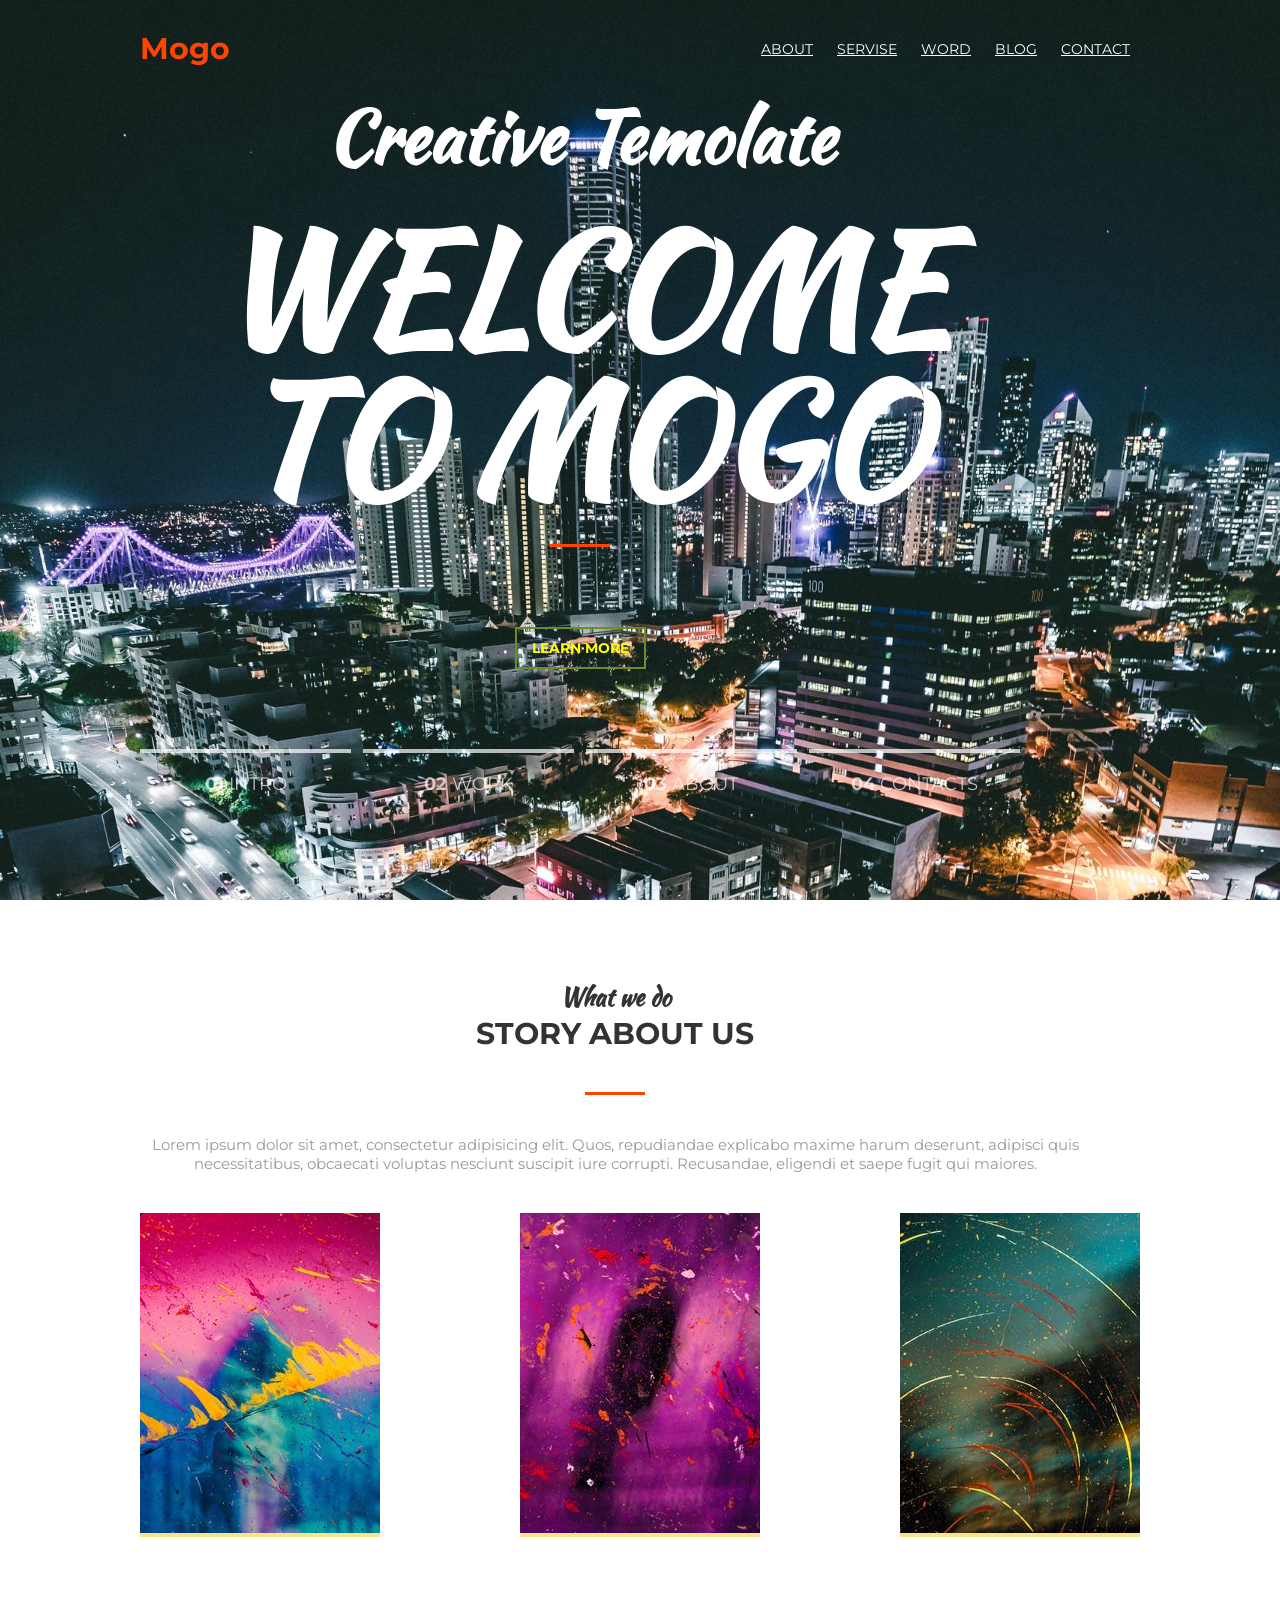
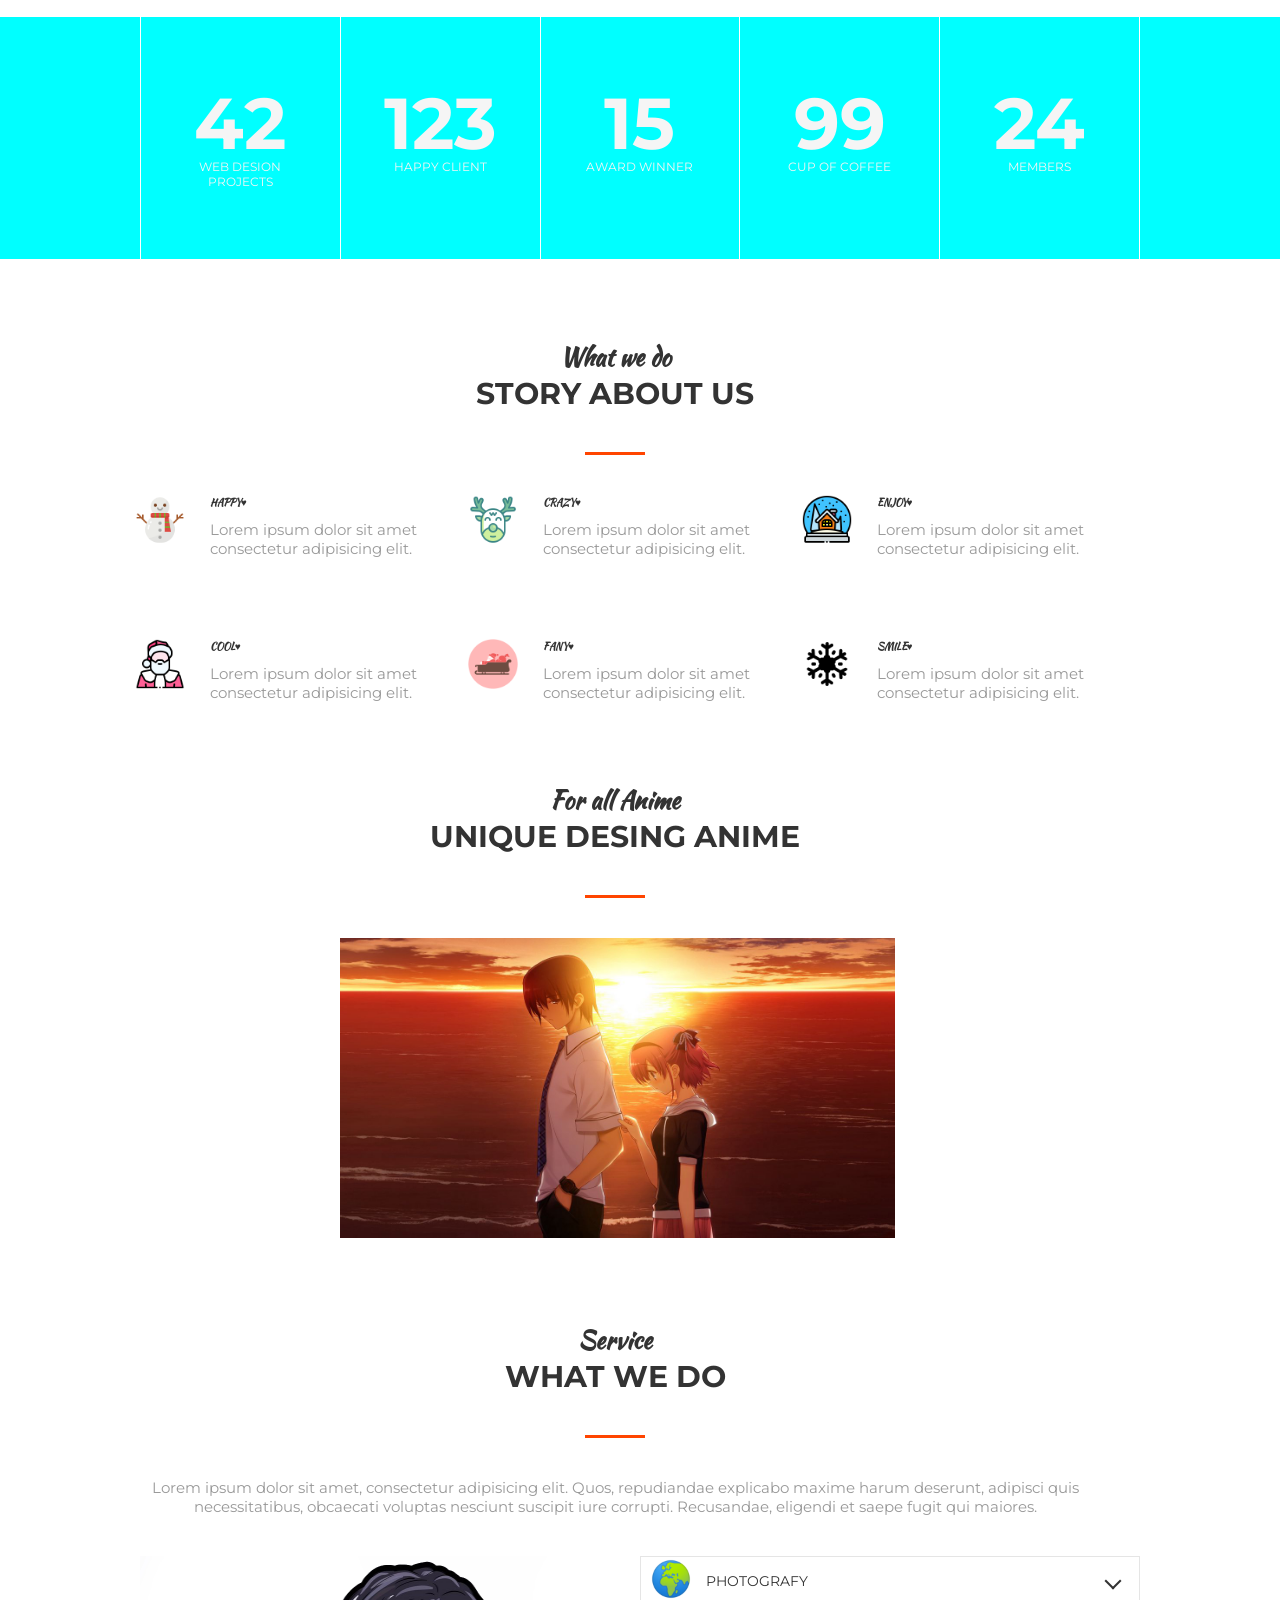
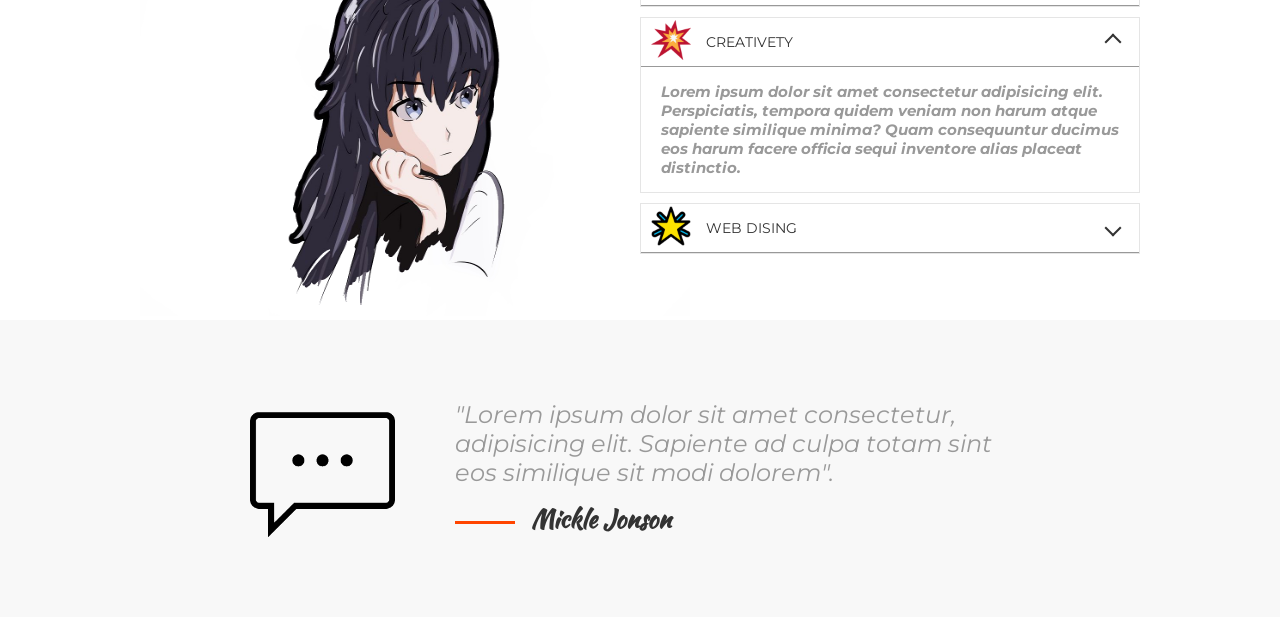
==== new/index.html @ 4e7615ef "Add files via upload" ====
<!DOCTYPE html>
<html lang="en">

<head>
    <meta charset="UTF-8">
    <link rel="stylesheet" href="css/style.css">
    <link rel="preconnect" href="https://fonts.gstatic.com">
    <link rel="preconnect" href="https://fonts.gstatic.com">
    <link href="https://fonts.googleapis.com/css2?family=Kaushan+Script&display=swap" rel="stylesheet">
    <link href="https://fonts.googleapis.com/css2?family=Montserrat&display=swap" rel="stylesheet">
    <link rel="preconnect" href="https://fonts.gstatic.com">
    <link href="https://fonts.googleapis.com/css2?family=Montserrat:wght@700&display=swap" rel="stylesheet">
    <meta name="viewport" content="width=device-width, initial-scale=1.0">
    <title>Mogo</title>
</head>

<header class="header">
    <div class="container">
        <div class="header_inner">
            <div class="header_logo">Mogo</div>

            <nav class="nav">
                <a class="nav_linck" href="#">About</a>
                <a class="nav_linck" href="#">Servise</a>
                <a class="nav_linck" href="#">Word</a>
                <a class="nav_linck" href="#">Blog</a>
                <a class="nav_linck" href="#">Contact</a>
            </nav>
        </div>
    </div>
</header>

<body>
    <div class="intro">
        <div class="container">
            <div class="intro_inner">
                <h2 class="intro_suptitle">Creative Temolate</h2>
                <h1 class="intro_title">Welcome to MoGo</h1>
                <a class="btn" href="#">learn More</a>
                <div class="slider">
                    <div class="slider_item active">
                        <span class="slider_nom"> <b>01</b> </span> Intro
                    </div>
                    <div class="slider_item">
                        <span class="slider_nom"> <b>02</b> </span> Work
                    </div>
                    <div class="slider_item">
                        <span class="slider_nom"> <b>03</b> </span> About
                    </div>
                    <div class="slider_item">
                        <span class="slider_nom"> <b>04</b> </span> Contacts
                    </div>

                </div>
            </div>
        </div>
    </div>

    <section class="section">
        <div class="container">
            <div class="section_header">
                <h3 class="section_suptitle">What we do</h3>
                <h2 class="section_title">Story about us</h2>
                <div class="section_text">
                    <p>Lorem ipsum dolor sit amet, consectetur adipisicing elit. Quos, repudiandae explicabo maxime harum deserunt, adipisci quis necessitatibus, obcaecati voluptas nesciunt suscipit iure corrupti. Recusandae, eligendi et saepe fugit qui
                        maiores.
                    </p>
                </div>
            </div>

            <div class="about">

                <div class="about_item">
                    <div class="about_img">
                        <img src="images/about/1.jpg" alt="">
                    </div>
                </div>

                <div class="about_item">
                    <div class="about_img">
                        <img src="images/about/2.jpg" alt="">
                    </div>
                </div>

                <div class="about_item">
                    <div class="about_img">
                        <img src="images/about/3.jpg" alt="">
                    </div>

                </div>


            </div>
        </div>
    </section>
    <div class="statistics">
        <div class="container">
            <div class="stat">
                <div class="stat_item">
                    <div class="stat_cound">42</div>
                    <div class="stat_text">WEB DESION PROJECTS</div>
                </div>
                <div class="stat_item">
                    <div class="stat_cound">123</div>
                    <div class="stat_text">HAPPY CLIENT</div>
                </div>
                <div class="stat_item">
                    <div class="stat_cound">15</div>
                    <div class="stat_text">AWARD WINNER</div>
                </div>
                <div class="stat_item">
                    <div class="stat_cound">99</div>
                    <div class="stat_text">CUP OF COFFEE</div>
                </div>
                <div class="stat_item">
                    <div class="stat_cound">24</div>
                    <div class="stat_text">MEMBERS</div>
                </div>
            </div>
        </div>
    </div>

    <hr>

    <section class="sectione">
        <div class="container">
            <div class="section_header">
                <h3 class="section_suptitle">What we do</h3>
                <h2 class="section_title">Story about us</h2>
            </div>
            <div class="services">
                <div class="services_item">
                    <img class="services_icon" src="images/icon/1.png" width="50" height="50" alt="">
                    <div class="services_title"> <b>Happy♥</b> </div>
                    <div class="services_text">Lorem ipsum dolor sit amet consectetur adipisicing elit.</div>
                </div>
                <div class="services_item">
                    <img class="services_icon" src="images/icon/2.png" width="50" height="50" alt="">
                    <div class="services_title"> <b>Crazy♥</b> </div>
                    <div class="services_text">Lorem ipsum dolor sit amet consectetur adipisicing elit.</div>
                </div>
                <div class="services_item">
                    <img class="services_icon" src="images/icon/3.png" width="50" height="50" alt="">
                    <div class="services_title"> <b>Enjoy♥</b> </div>
                    <div class="services_text">Lorem ipsum dolor sit amet consectetur adipisicing elit.</div>
                </div>
            </div>

            <hr>

            <div class="services">
                <div class="services_item">
                    <img class="services_icon" src="images/icon/4.png" width="50" height="50" alt="">
                    <div class="services_title"> <b>Cool♥</b> </div>
                    <div class="services_text">Lorem ipsum dolor sit amet consectetur adipisicing elit.</div>
                </div>
                <div class="services_item">
                    <img class="services_icon" src="images/icon/5.png" width="50" height="50" alt="">
                    <div class="services_title"> <b>Fany♥</b> </div>
                    <div class="services_text">Lorem ipsum dolor sit amet consectetur adipisicing elit.</div>
                </div>
                <div class="services_item">
                    <img class="services_icon" src="images/icon/6.png" width="50" height="50" alt="">
                    <div class="services_title"> <b>Smile♥</b> </div>
                    <div class="services_text">Lorem ipsum dolor sit amet consectetur adipisicing elit.</div>
                </div>
            </div>
        </div>
    </section>


    <hr>



    <section class="sectione">
        <div class="container">
            <div class="section_header">
                <h3 class="section_suptitle">For all Anime</h3>
                <h2 class="section_title">UNIQUE Desing Anime</h2>
            </div>
            <div class="devices">
                <img src="images/devices/1.jpg" width="555" height="300" alt="Anime😍🥰">
            </div>
        </div>
    </section>
    <hr>
    <section class="sectione">
        <div class="container">
            <div class="section_header">
                <h3 class="section_suptitle">Service</h3>
                <h2 class="section_title">What we do</h2>
                <div class="section_text">
                    <p>Lorem ipsum dolor sit amet, consectetur adipisicing elit. Quos, repudiandae explicabo maxime harum deserunt, adipisci quis necessitatibus, obcaecati voluptas nesciunt suscipit iure corrupti. Recusandae, eligendi et saepe fugit qui
                        maiores.
                    </p>
                </div>
            </div>
            <div class="wedo">
                <div class="wedo_item">
                    <img src="images/wedo/1.jpg" width="550" height="360" alt="">
                </div>
                <div class="accordion">
                    <div class="accordion_item">

                        <div class="accordion_header">
                            <img class="accordion_icon" src="images/icon/7.png" width="40px" height="40px" alt="">
                            <div class="accordion_title">Photografy</div>
                        </div>
                        <div class="accordion_content"> <b> Lorem ipsum dolor sit amet consectetur adipisicing elit. Perspiciatis, tempora quidem veniam non harum atque sapiente similique minima? Quam consequuntur ducimus eos harum facere officia sequi inventore alias placeat distinctio. </b>
                        </div>
                    </div>
                    <div class="accordion_item active">

                        <div class="accordion_header">
                            <img class="accordion_icon" src="images/icon/8.png" width="40px" height="40px" alt="">
                            <div class="accordion_title">Creativety</div>
                        </div>
                        <div class="accordion_content"> <b> Lorem ipsum dolor sit amet consectetur adipisicing elit. Perspiciatis, tempora quidem veniam non harum atque sapiente similique minima? Quam consequuntur ducimus eos harum facere officia sequi inventore alias placeat distinctio. </b>
                        </div>
                    </div>

                    <div class="accordion_item">

                        <div class="accordion_header">
                            <img class="accordion_icon" src="images/icon/9.png" width="40px" height="40px" alt="">
                            <div class="accordion_title">WEB Dising</div>
                        </div>
                        <div class="accordion_content"> <b> Lorem ipsum dolor sit amet consectetur adipisicing elit. Perspiciatis, tempora quidem veniam non harum atque sapiente similique minima? Quam consequuntur ducimus eos harum facere officia sequi inventore alias placeat distinctio. </b>
                        </div>
                    </div>

                </div>
                <!--accordion-->

            </div>
            <!--wedo-->
        </div>
        <!--container-->
    </section>

    <div class="section section--gray">
        <div class="container">
            <div class="reviews">
                <div class="reviews_item">
                    <img class="reviews_photo" src="images/icon/10.png  " width="145" height="145" alt="">
                    <div class="reviews_text">"Lorem ipsum dolor sit amet consectetur, adipisicing elit. Sapiente ad culpa totam sint eos similique sit modi dolorem". </div>
                    <div class="reviews_autor"> <b> Mickle Jonson </b> </div>
                </div>
            </div>





        </div>
    </div>

</body>

</html>
---- new/css/style.css ----
body {
    margin: 0;
    font-family: 'Montserrat', sans-serif;
    font-size: 15px;
    line-height: 1, 6;
    color: #333;
}

*,
*:before,
*:after {
    box-sizing: bonder-box;
}

h1,
h2,
h3,
h4,
h5,
h6 {
    margin: 0;
}

hr {
    display: block;
    width: 100%;
    height: 1px;
    margin: 40px 0;
    border: 0;
    color: khaki;
}


/*ЧАСТЬ 1*/


/* container */

.container {
    width: 100%;
    max-width: 1000px;
    margin: 0 auto;
}


/* intro */

.intro {
    display: flex;
    flex-direction: column;
    justify-content: center;
    width: 100%;
    height: 100vh;
    background: url(../images/intro.jpg) center no-repeat;
    -webkit-beckgraund-size: cover;
    background-size: cover;
}

.intro_inner {
    width: 100%;
    max-width: 880px;
    margin: 0 top;
    text-align: center;
}

.intro_title {
    font-family: 'Kaushan Script', cursive;
    color: #fff;
    font-size: 150px;
    font-weight: 700;
    text-transform: uppercase;
    line-height: 1;
}

.intro_title:after {
    content: "";
    display: block;
    width: 60px;
    height: 3px;
    margin: 30px auto;
    background-color: orangered;
}

.intro_suptitle {
    margin-bottom: 25px;
    font-size: 72px;
    color: #fff;
    font-family: 'Kaushan Script', cursive;
}


/* header */

.header {
    padding-top: 30px;
    width: 100%;
    position: absolute;
    top: 0;
    left: 0;
    right: 0;
    z-index: 1000;
}

.header_inner {
    display: flex;
    justify-content: space-between;
    align-items: center;
}

.header_logo {
    font-size: 30px;
    font-weight: 700;
    color: orangered;
}


/* nav */

.nav {
    font-size: 14px;
    text-transform: uppercase;
}

.nav_linck {
    display: inline-block;
    vertical-align: top;
    margin: 0 10px;
    position: relative;
    color: white;
    text-decoration: nome;
    transition: color 0.1s linear;
}

.nav_linck:after {
    content: "";
    display: block;
    width: 100%;
    height: 3px;
    background-color: orange;
    opacity: 0;
    position: absolute;
    top: 100%;
    left: 0%;
    z-index: 1;
    transition: opacity 0.1s linear;
}

.nav_linck:hover {
    color: orange;
}

.nav_linck:hover::after {
    opacity: 1;
}


/* Botton */

.btn {
    margin: 50px;
    display: inline-block;
    vertical-align: top;
    padding: 10px 15px;
    border: 2px solid olivedrab;
    font-size: 14px;
    font-weight: 700;
    color: yellow;
    text-transform: uppercase;
    text-decoration: none;
}

.btn:hover {
    background-color: olivedrab;
    color: yellow;
}


/* Slider */

.slider {
    display: flex;
    justify-content: space-between;
    margin-top: 30px;
}

.slider_item {
    width: 24%;
    padding: 20px 0;
    position: relative;
    border-top: 4px solid white;
    opacity: 0.7;
    font-size: 18px;
    color: white;
    text-transform: uppercase;
}

.slider_num {
    font-size: 30px;
    font-weight: 700;
}


/*ЧАСТЬ 2*/


/* section */

.section {
    padding: 80px 0;
}

.section--gray {
    background-color: #f8f8f8;
}

.section_header {
    margin-bottom: 40px;
    width: 100%;
    max-width: 950px;
    margin-bottom: 0 auto 40px;
    text-align: center;
}

.section_suptitle {
    font-size: 24px;
    color: #333;
    font-family: 'Kaushan Script', cursive;
}

.section_title {
    font-size: 30px;
    font-weight: 700;
    color: #333;
    text-transform: uppercase;
}

.section_title:after {
    content: "";
    display: block;
    width: 60px;
    height: 3px;
    margin: 40px auto;
    background-color: orangered;
}

.section_text {
    font-size: 15px;
    color: #999;
}


/* About */

.about {
    display: flex;
    justify-content: space-between;
}

.about_item {
    width: 240px;
    background-color: cyan;
}

.about_item:hover .about_img {
    transform: translate3d(-10px, -10px, 0);
}

.about_item:hover .about_img img {
    opacity: .1;
}

.about_img {
    background: linear-gradient(to bottom, #f38181, #fce38a);
    transition: transform .2s linear;
}

.about_img img {
    transition: opacity .1s linear;
}


/* Statistics */

.statistics {
    background-color: cyan;
}

.stat {
    display: flex;
}

.stat_item {
    flex: 1 1 0;
    padding: 70px 25px;
    border-left: 1px solid white;
    text-align: center;
    color: whitesmoke;
}

.stat_item:last-child {
    border-right: 1px solid white;
}

.stat_cound {
    font-size: 72px;
    font-weight: 700;
    line-height: 1;
}

.stat_text {
    font-size: 12px;
    text-transform: uppercase;
}


/* Servise */

.services {
    display: flex;
}

.services_item {
    flex: 1 1 0;
    padding-left: 70px;
    padding-right: 20px;
    position: relative;
}

.services_icon {
    position: absolute;
    top: 0;
    left: -5px;
    z-index: 1;
}

.services_title {
    margin-bottom: 10px;
    font-family: 'Kaushan Script', cursive;
    font-size: 10px;
    text-transform: uppercase;
    color: #333;
}

.services_text {
    font-size: 8 px;
    color: #999;
}


/* Devices */

.devices {
    width: 100%;
    max-width: 600px;
    margin: 0 auto;
}


/* We Do */

.wedo {
    display: flex;
}

.wedo_item {
    width: 50%;
}


/* Accordion */

.accordion_item {
    border: 1px solid #e5e5e5;
    margin-bottom: 10px;
}

.accordion_item.active .accordion_content {
    display: block;
}

.accordion_item.active .accordion_header:after {
    transform: translateY(-50%) rotate(-45deg);
}

.accordion_header {
    border-bottom: 1px solid #999;
    position: relative;
    padding: 15px 20px 15px 65px;
    cursor: pointer;
}

.accordion_header:after {
    content: "";
    display: block;
    width: 10px;
    height: 10px;
    border-top: 2px solid #333;
    border-right: 2px solid #333;
    position: absolute;
    top: 50%;
    right: 20px;
    z-index: 1;
    transform: translateY(-50%) rotate(135deg);
}

.accordion_icon {
    position: absolute;
    top: 20%;
    left: 10px;
    z-index: 1;
    transform: translateY(-20%);
}

.accordion_content {
    display: none;
    padding: 15px 20px;
    font-size: 15px;
    color: #999;
    font-style: italic;
}

.accordion_title {
    font-size: 14px;
    color: #333;
    text-transform: uppercase;
}


/* Reviews */

.reviews {
    padding: 0 110px;
}

.reviews_item {
    padding-left: 205px;
    position: relative;
}

.reviews_photo {
    position: absolute;
    top: 0;
    left: 0;
    z-index: 1;
}

.reviews_text {
    font-size: 24px;
    color: #999;
    width: 300;
    font-style: italic;
    margin-bottom: 15px;
}

.reviews_autor {
    font-size: 24px;
    font-family: 'Kaushan Script', cursive;
    color: #333;
}

.reviews_autor:before {
    content: "";
    display: inline-block;
    vertical-align: middle;
    width: 60px;
    height: 3px;
    margin-right: 10px;
    background-color: orangered;
}
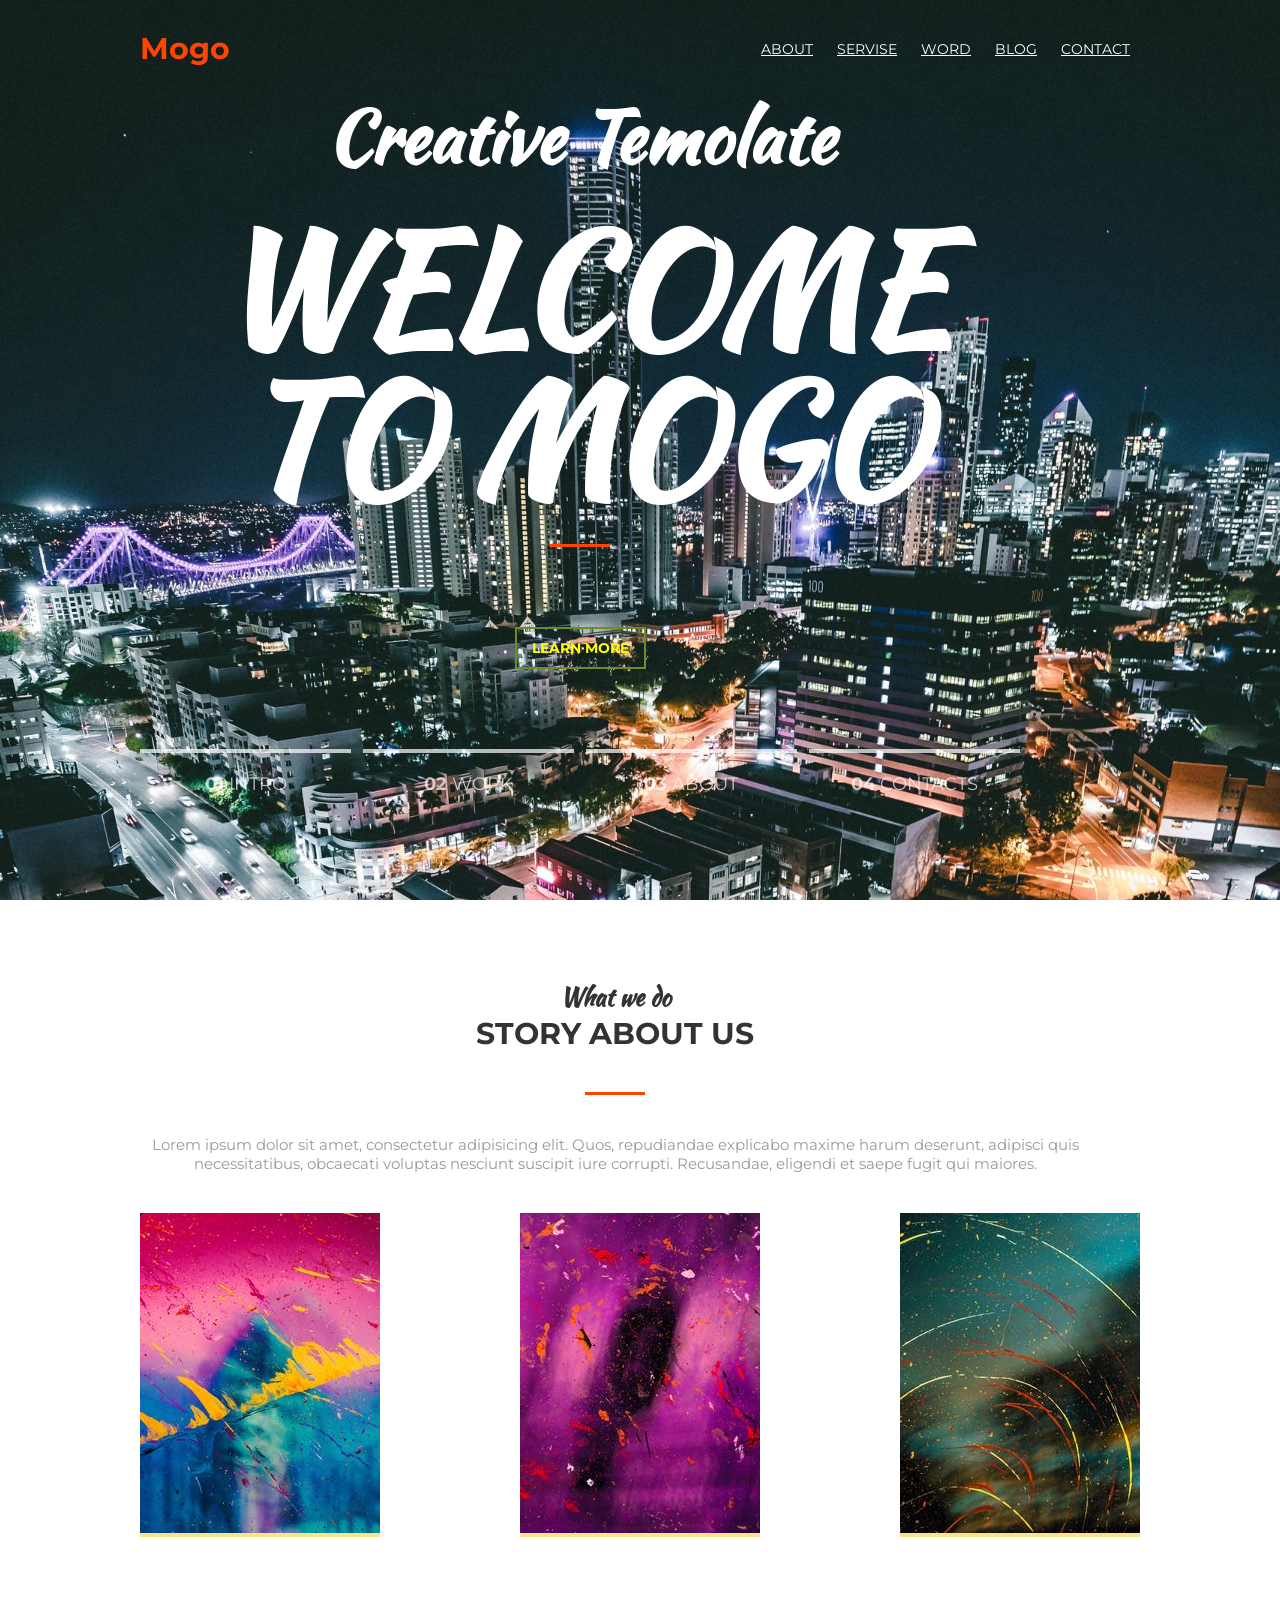
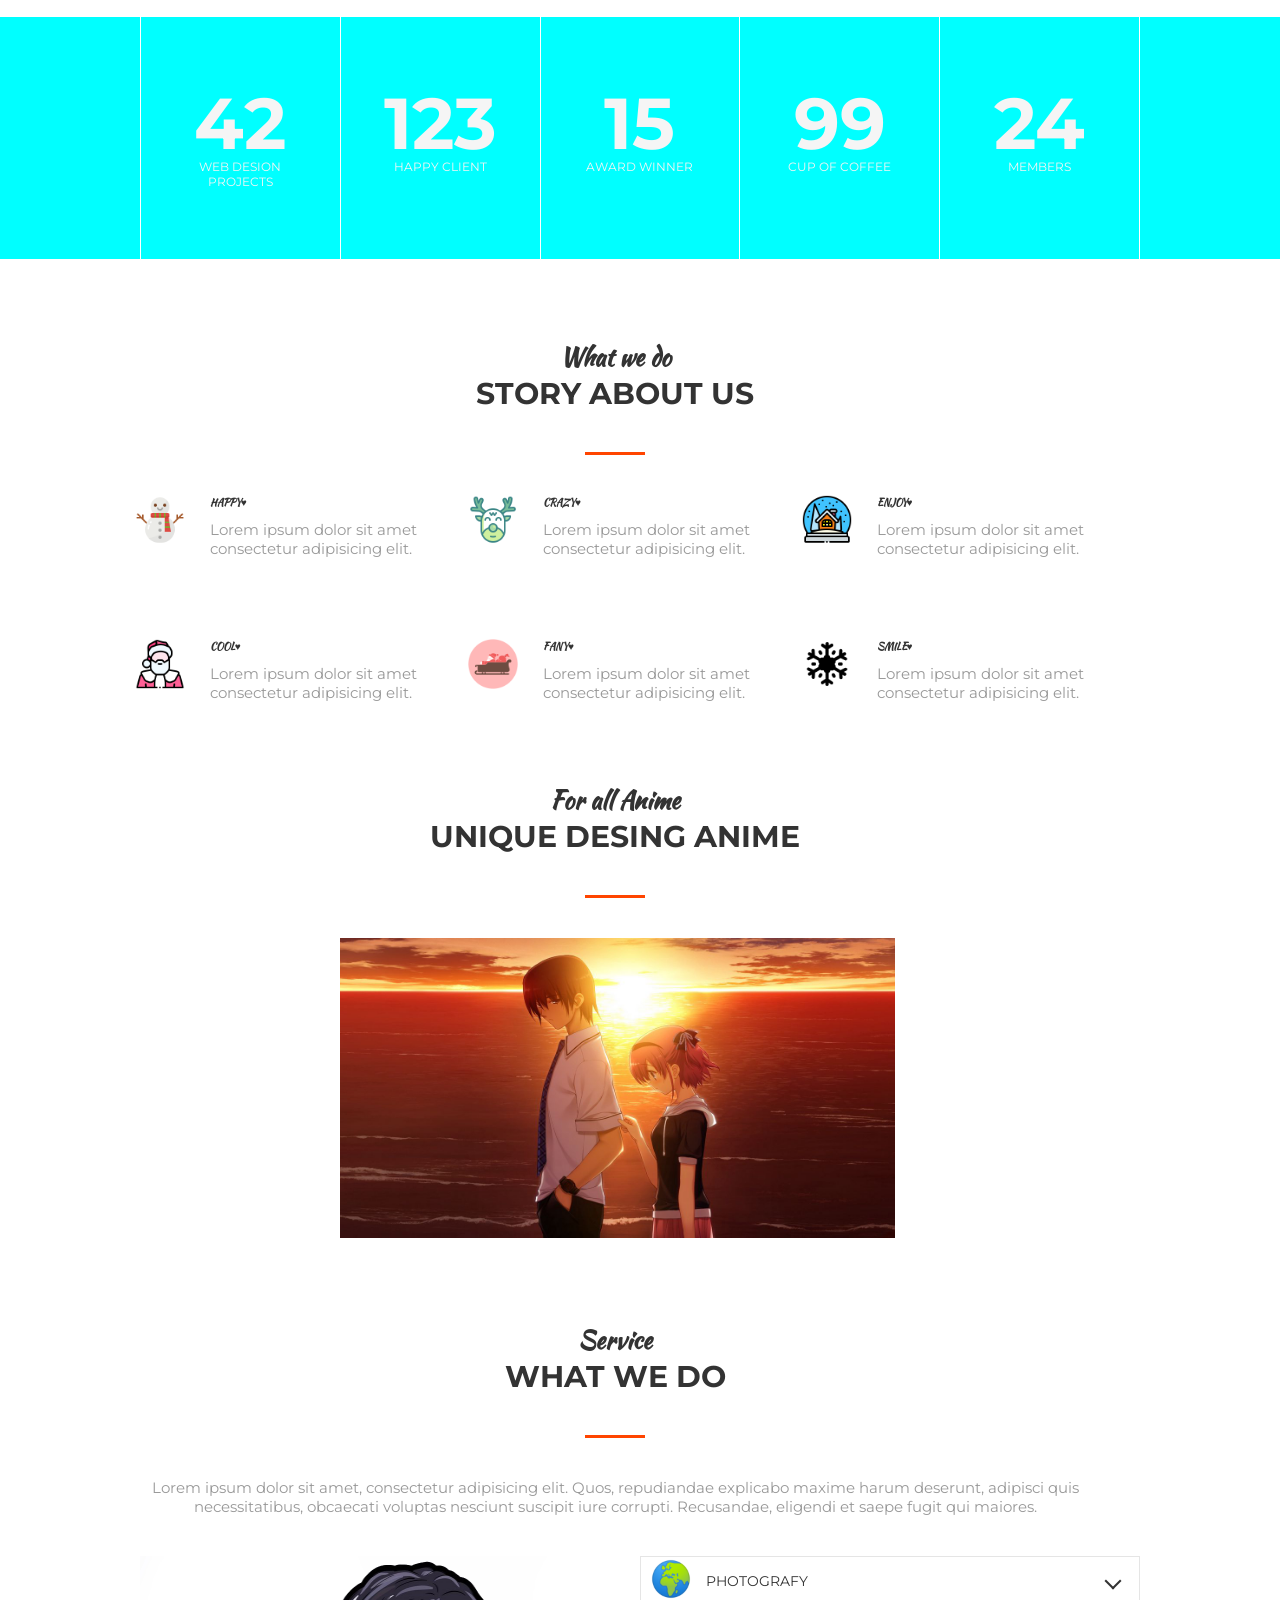
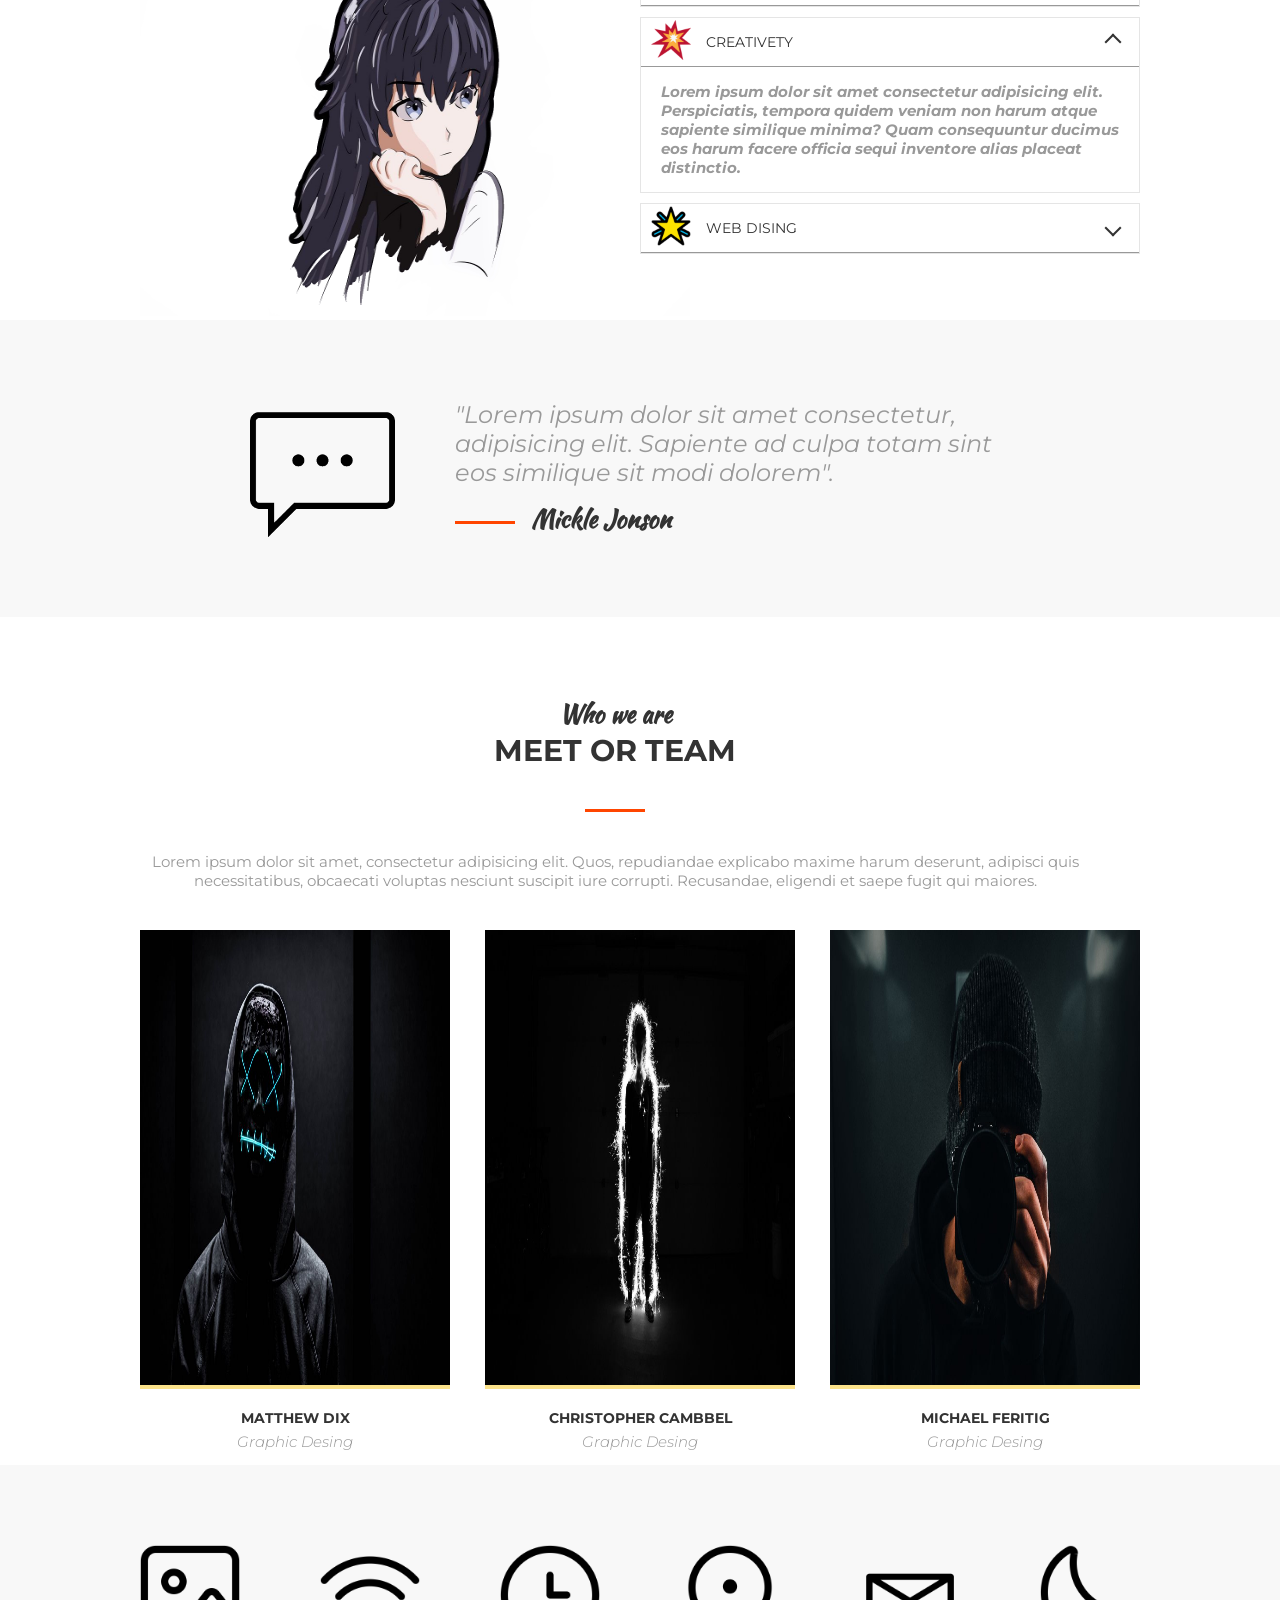
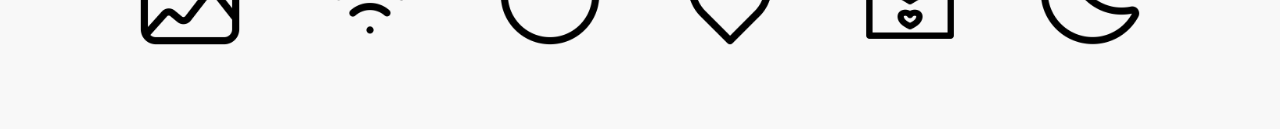
==== commit c012ac6d: "Add files via upload" ====
--- a/new/index.html
+++ b/new/index.html
@@ -68,28 +68,23 @@
                 </div>
             </div>
 
+
             <div class="about">
-
                 <div class="about_item">
                     <div class="about_img">
                         <img src="images/about/1.jpg" alt="">
                     </div>
                 </div>
-
                 <div class="about_item">
                     <div class="about_img">
                         <img src="images/about/2.jpg" alt="">
                     </div>
                 </div>
-
                 <div class="about_item">
                     <div class="about_img">
                         <img src="images/about/3.jpg" alt="">
                     </div>
-
-                </div>
-
-
+                </div>
             </div>
         </div>
     </section>
@@ -248,11 +243,94 @@
                     <div class="reviews_autor"> <b> Mickle Jonson </b> </div>
                 </div>
             </div>
-
-
-
-
-
+        </div>
+    </div>
+
+    <section class="section">
+        <div class="container">
+            <div class="section_header">
+                <h3 class="section_suptitle">Who we are</h3>
+                <h2 class="section_title">Meet or team</h2>
+                <div class="section_text">
+                    <p>Lorem ipsum dolor sit amet, consectetur adipisicing elit. Quos, repudiandae explicabo maxime harum deserunt, adipisci quis necessitatibus, obcaecati voluptas nesciunt suscipit iure corrupti. Recusandae, eligendi et saepe fugit qui
+                        maiores.
+                    </p>
+                </div>
+            </div>
+
+            <div class="about">
+
+                <div class="card_item">
+                    <div class="card_img">
+                        <img src="images/about/4.jpg" width="310px" height="455px" alt="">
+                    </div>
+                    <div class="card_info">
+
+                        <div class="card_name"> <b> Matthew Dix </b></div>
+
+                        <div class="card_prof">Graphic Desing</div>
+
+                    </div>
+
+                </div>
+
+                <div class="card_item">
+                    <div class="card_img">
+                        <img src="images/about/5.jpg" width="310px" height="455px" alt="">
+                    </div>
+                    <div class="card_info">
+
+                        <div class="card_name"> <b> Christopher Cambbel </b></div>
+
+                        <div class="card_prof">Graphic Desing</div>
+
+                    </div>
+                </div>
+
+                <div class="card_item">
+                    <div class="card_img">
+                        <img src="images/about/6.jpg" width="310px" height="455px" alt="">
+                    </div>
+                    <div class="card_info">
+
+                        <div class="card_name"> <b> Michael Feritig </b></div>
+
+                        <div class="card_prof">Graphic Desing</div>
+
+                    </div>
+                </div>
+
+            </div>
+        </div>
+    </section>
+
+
+
+
+    </div>
+
+    <div class="section section--gray">
+        <div class="container">
+            <div class="logos">
+                <div class="logos_item">
+                    <img src="images/icon/11.png" width="100px" height="100px" alt="">
+                </div>
+                <div class="logos_item">
+                    <img src="images/icon/12.png" width="100px" height="100px" alt="">
+                </div>
+                <div class="logos_item">
+                    <img src="images/icon/13.png" width="100px" height="100px" alt="">
+                </div>
+                <div class="logos_item">
+                    <img src="images/icon/14.png" width="100px" height="100px" alt="">
+                </div>
+                <div class="logos_item">
+                    <img src="images/icon/15.png" width="100px" height="100px" alt="">
+                </div>
+                <div class="logos_item">
+                    <img src="images/icon/16.png" width="100px" height="100px" alt="">
+                </div>
+            </div>
         </div>
     </div>
 
--- a/new/css/style.css
+++ b/new/css/style.css
@@ -466,4 +466,57 @@
     height: 3px;
     margin-right: 10px;
     background-color: orangered;
+}
+
+
+/* Card */
+
+.card_item {
+    width: 310px;
+    height: 455px;
+    background-color: cyan;
+}
+
+.card_img {
+    background: linear-gradient(to bottom, #f38181, #fce38a);
+    transition: transform .2s linear;
+}
+
+.card_img img {
+    transition: opacity .1s linear;
+}
+
+.card_item:hover .card_img {
+    transform: translate3d(-10px, -10px, 0);
+}
+
+.card_item:hover .card_img img {
+    opacity: .1;
+}
+
+.card_info {
+    margin-top: 20px;
+    text-align: center;
+}
+
+.card_name {
+    text-transform: uppercase;
+    color: #333;
+    font-size: 14px;
+    margin-bottom: 5px;
+}
+
+.card_prof {
+    font-size: 15px;
+    color: #999;
+    font-weight: 300;
+    font-style: italic;
+}
+
+
+/* Logos */
+
+.logos {
+    display: flex;
+    justify-content: space-between;
 }
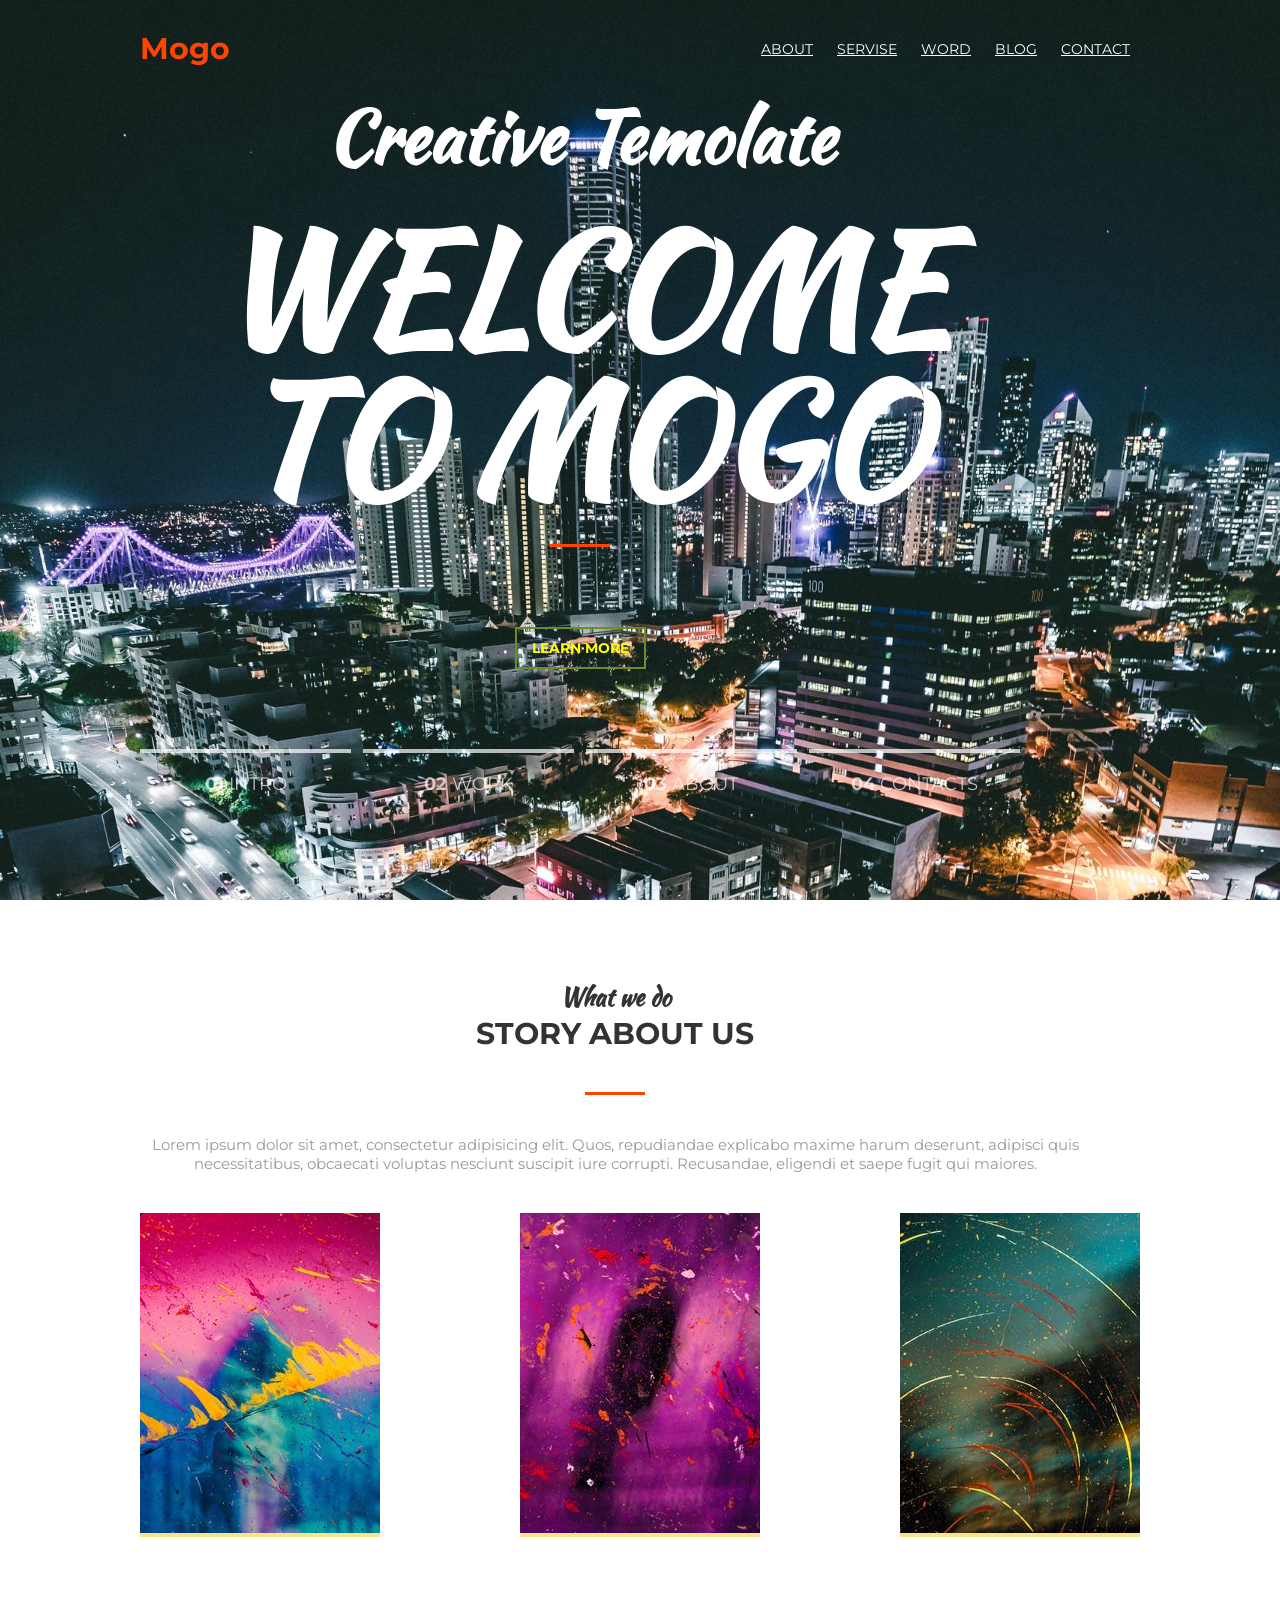
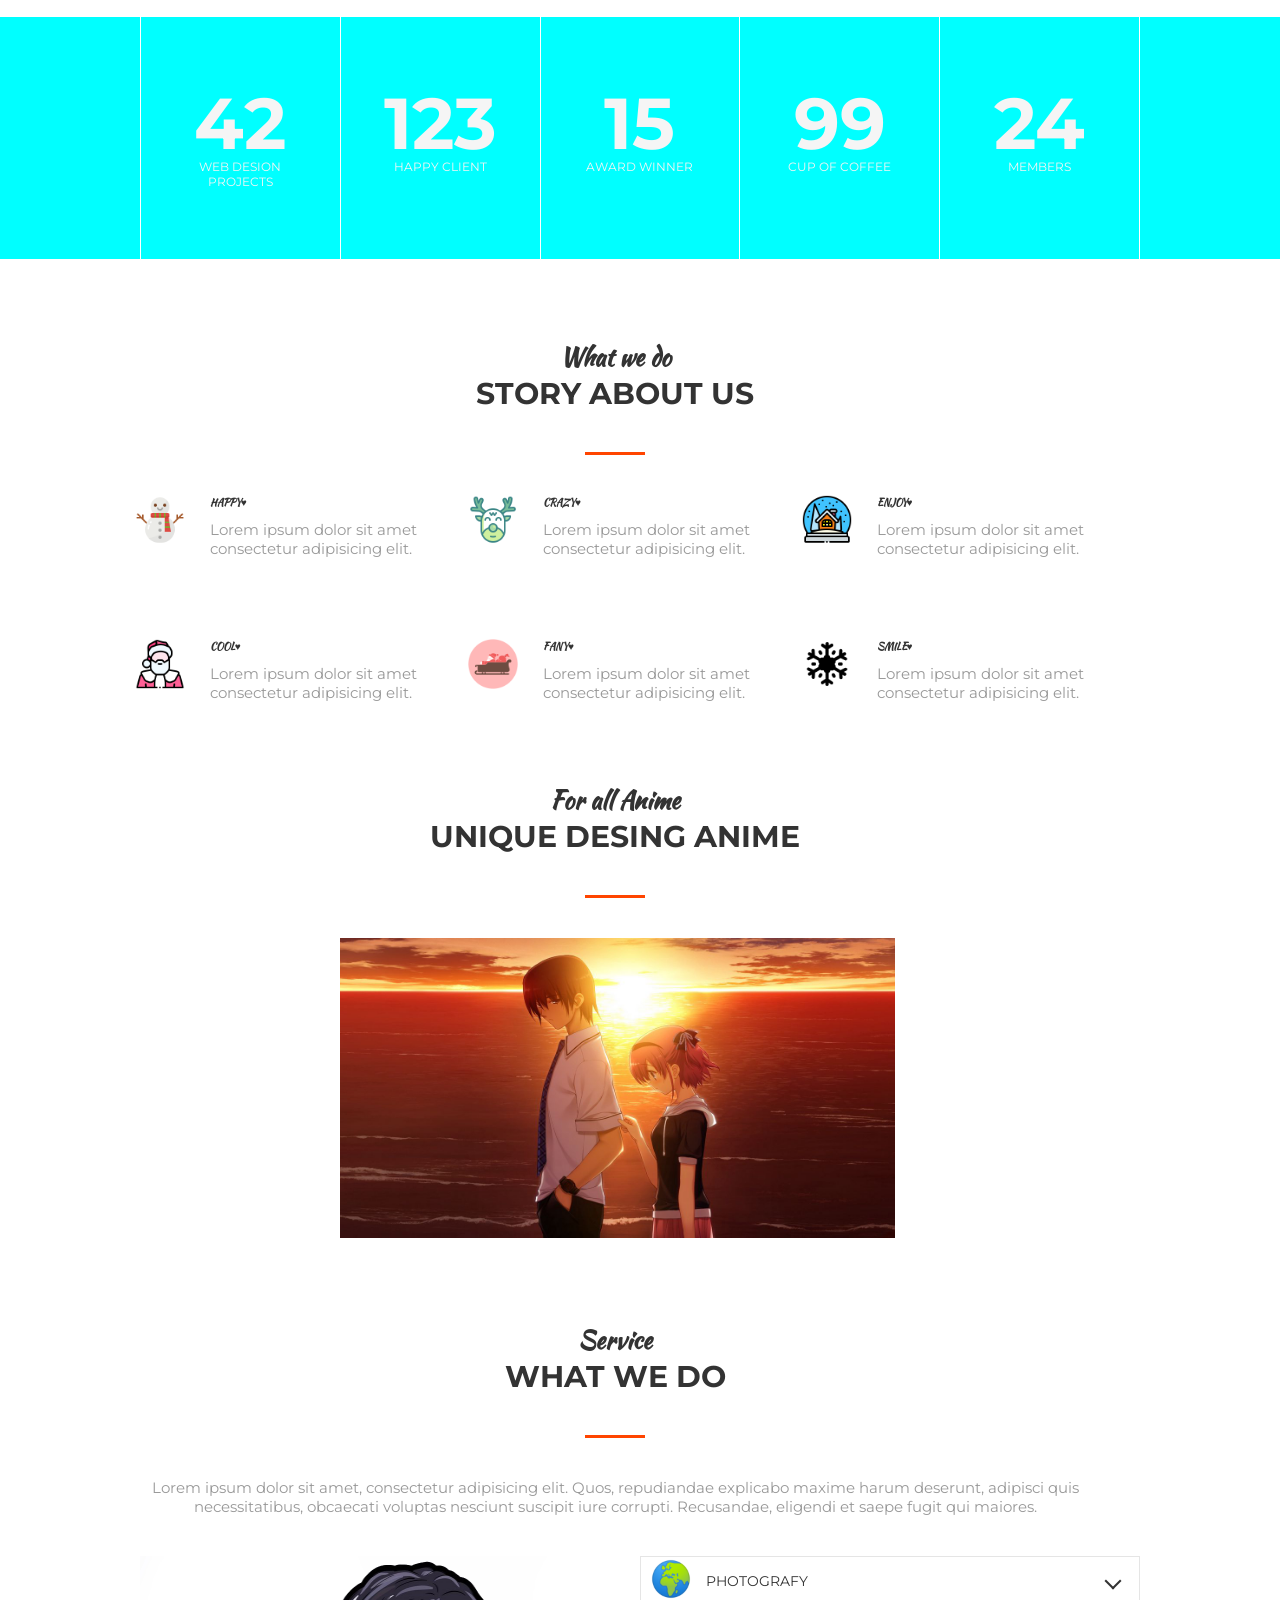
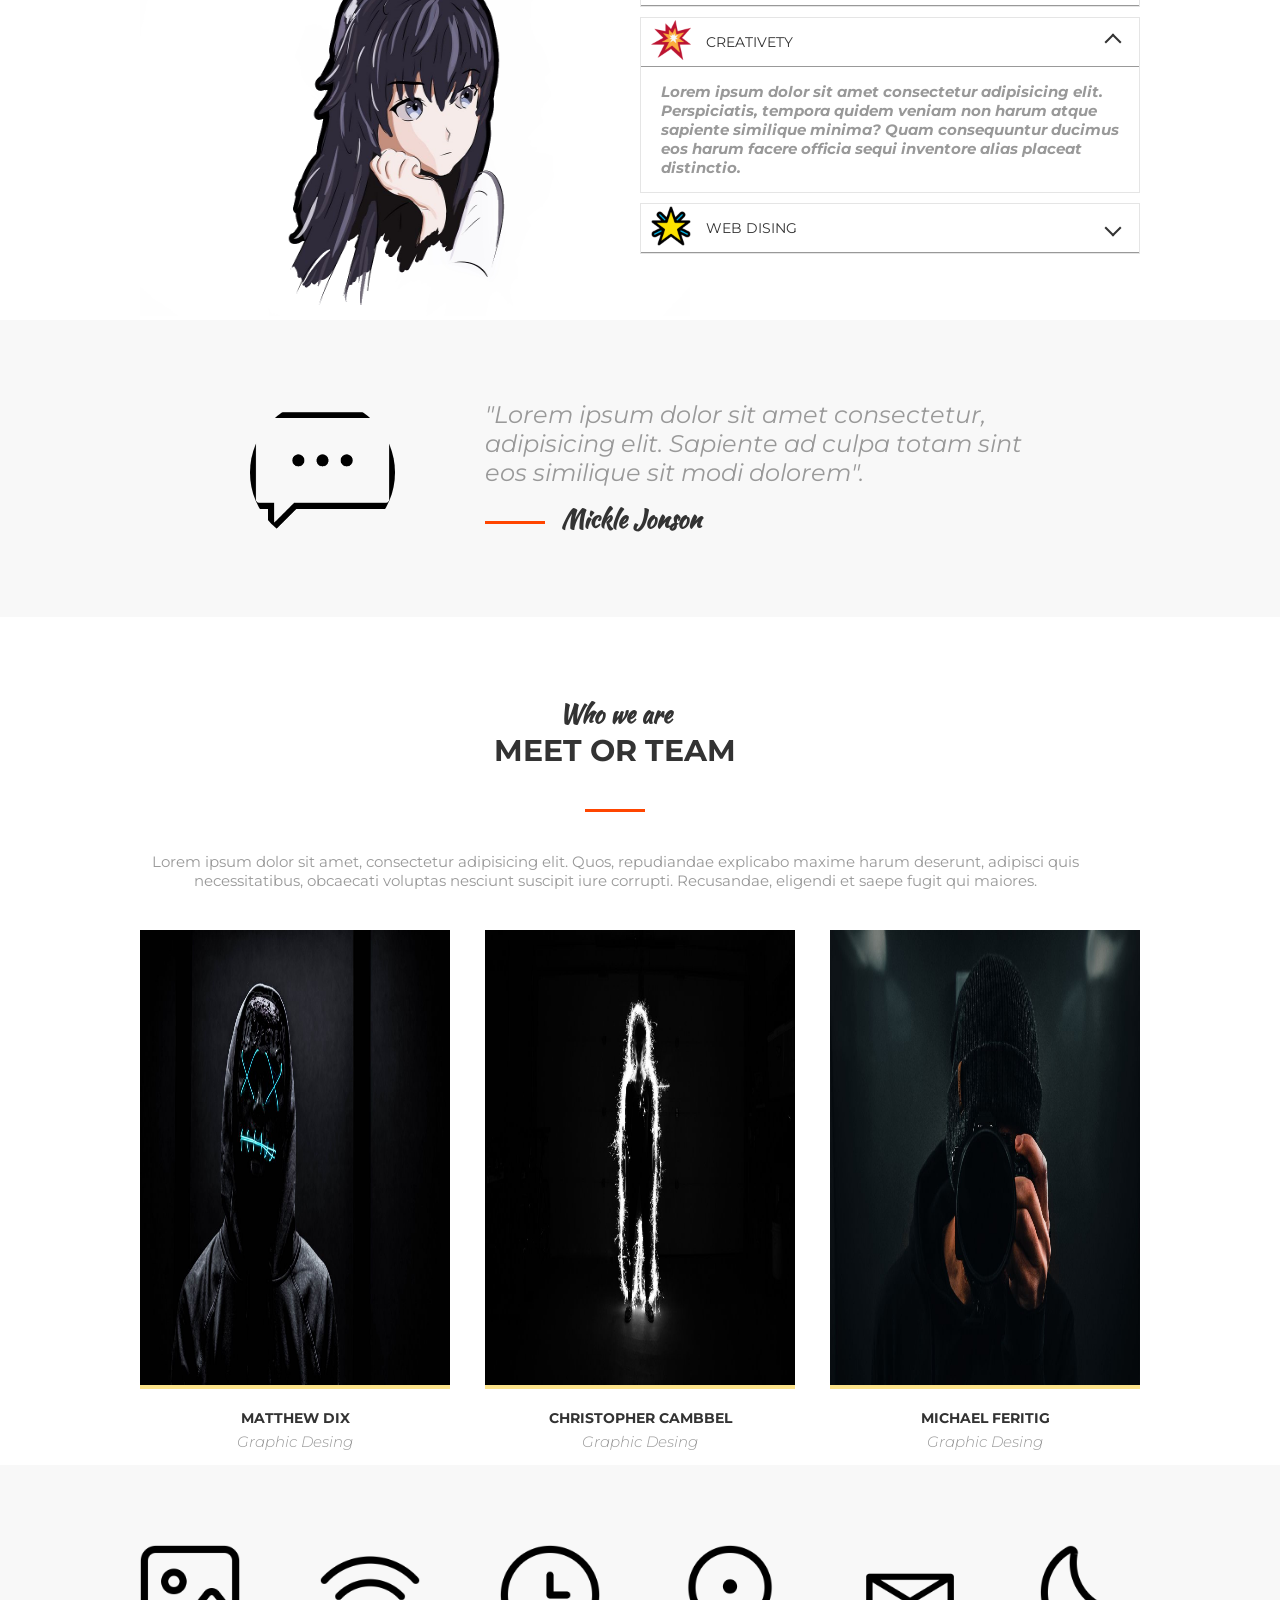
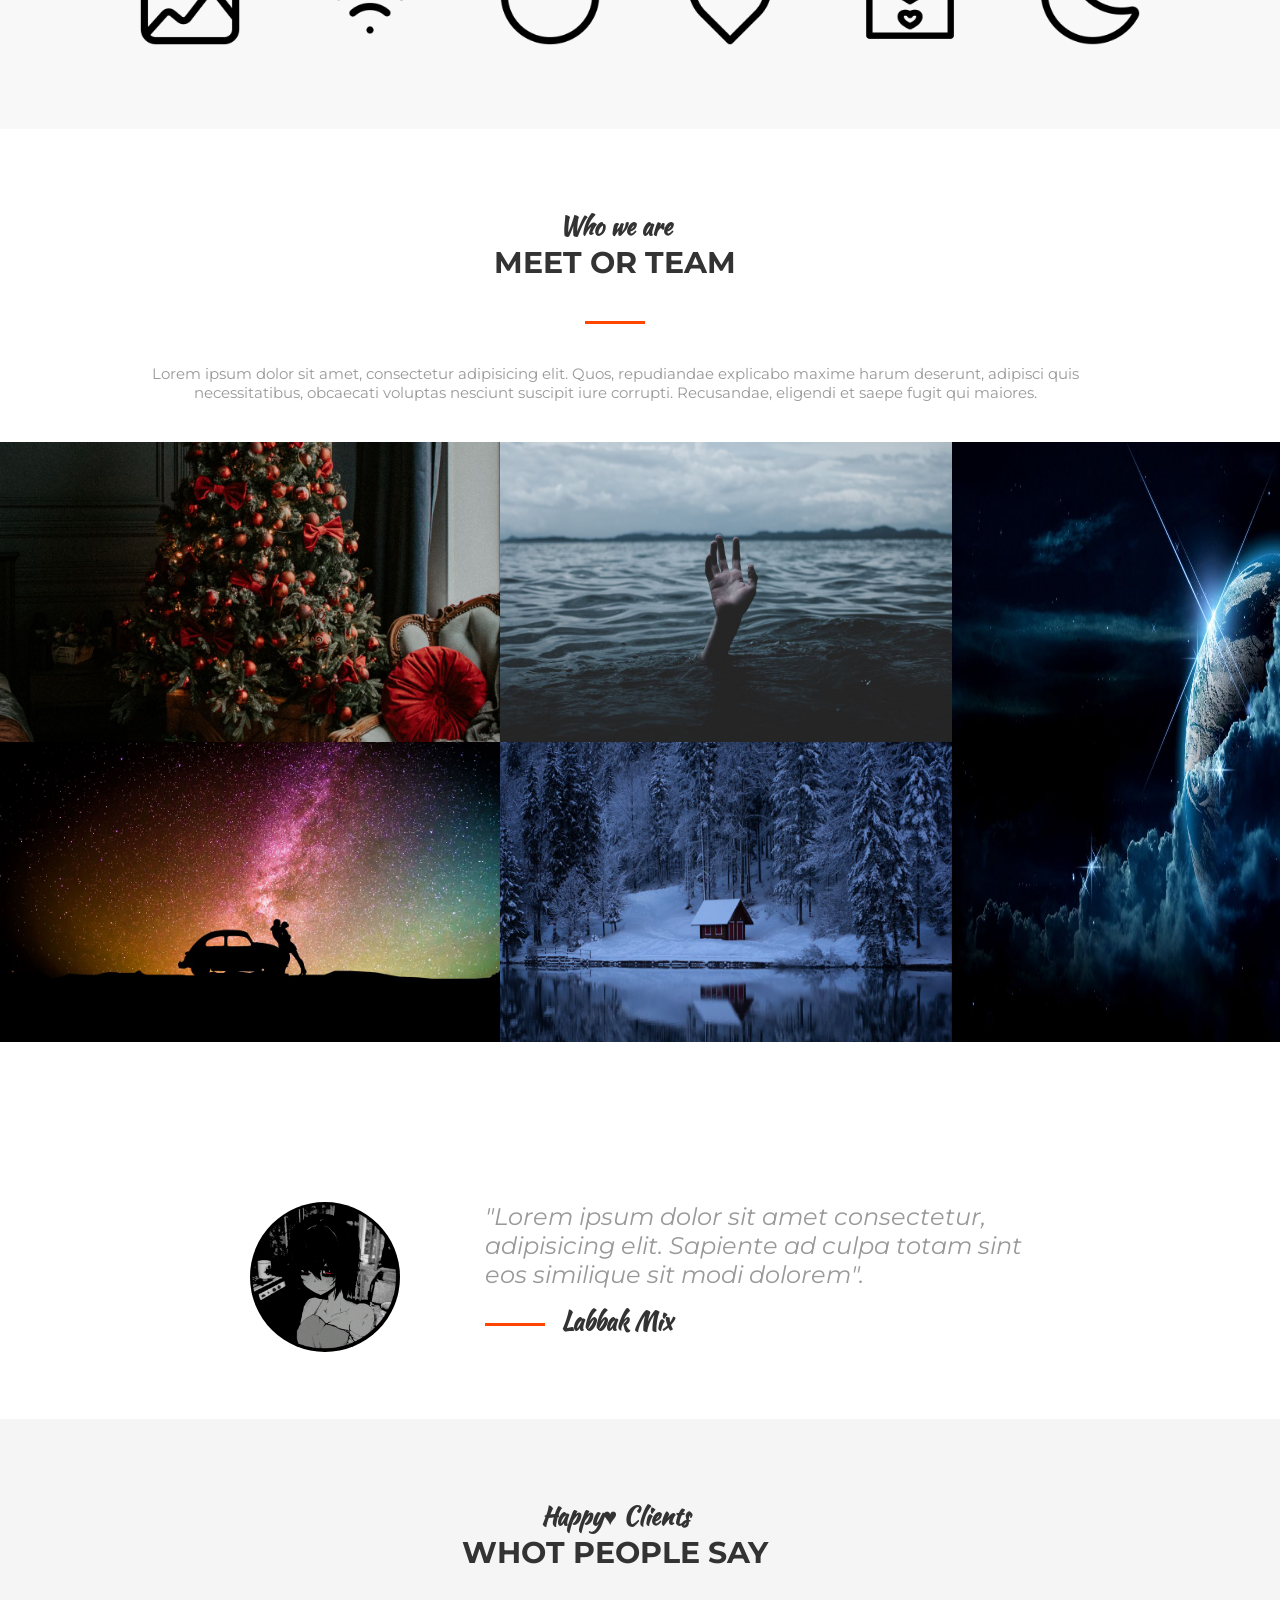
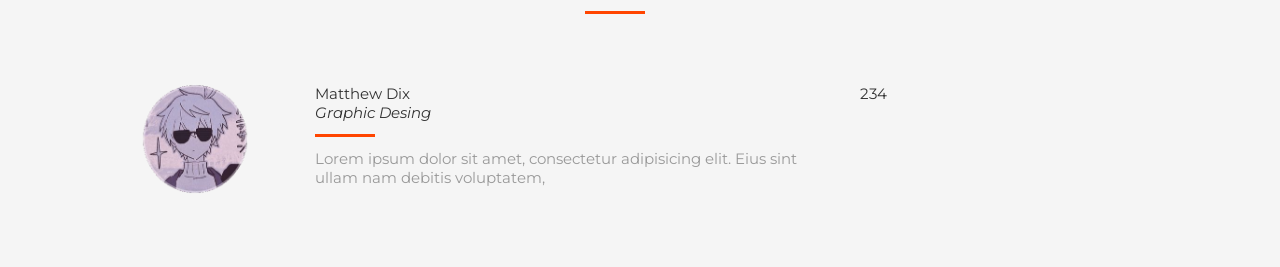
==== commit 418d2a4a: "Add files via upload" ====
--- a/new/index.html
+++ b/new/index.html
@@ -334,6 +334,121 @@
         </div>
     </div>
 
+    <section class="section">
+        <div class="container">
+            <div class="section_header">
+                <h3 class="section_suptitle">Who we are</h3>
+                <h2 class="section_title">Meet or team</h2>
+                <div class="section_text">
+                    <p>Lorem ipsum dolor sit amet, consectetur adipisicing elit. Quos, repudiandae explicabo maxime harum deserunt, adipisci quis necessitatibus, obcaecati voluptas nesciunt suscipit iure corrupti. Recusandae, eligendi et saepe fugit qui
+                        maiores.
+                    </p>
+                </div>
+            </div>
+        </div>
+
+
+        <div class="works">
+            <div class="works_col">
+                <div class="works_item">
+                    <img class="works_image" src="images/about/7.jpg" width="500px" height="300px" alt="">
+                        <div class="works_info">
+                            <div class="warks_title"> <b>creatively designet </b></div>
+                            <div class="works_text"> <b> Lorem ipsum dolor sit </b> </div>
+                        </div>
+                </div>
+                <div class="works_item">
+                    <img class="works_image" src="images/about/8.jpg" width="500px" height="300px" alt="">
+                        <div class="works_info">
+                            <div class="warks_title"> <b>creatively designet </b></div>
+                            <div class="works_text"> <b> Lorem ipsum dolor sit </b> </div>
+                        </div>
+                </div>
+            </div>
+            <div class="works_col">
+                <div class="works_item">
+                    <img class="works_image" src="images/about/9.jpg" width="452px" height="300px" alt="">
+                        <div class="works_info">
+                            <div class="warks_title"> <b>creatively designet </b> </div>
+                            <div class="works_text"> <b> Lorem ipsum dolor sit </b> </div>
+                        </div>
+                </div>
+                <div class="works_item">
+                    <img class="works_image" src="images/about/10.jpg" width="452px" height="300px" alt="">
+                        <div class="works_info">
+                            <div class="warks_title"> <b>creatively designet </b></div>
+                            <div class="works_text"> <b> Lorem ipsum dolor sit </b> </div>
+                        </div>
+                </div>
+            </div>
+            <div class="works_col">
+                <div class="works_item">
+                    <img class="works_image" src="images/about/12.jpg" width="451px" height="600px" alt="">
+                        <div class="works_info">
+                            <div class="warks_title"> <b>creatively designet </b> </div>
+                            <div class="works_text"> <b> Lorem ipsum dolor sit </b> </div>
+                        </div>
+                </div>
+               
+            </div>
+                <div class="works_col">
+                    <div class="works_item">    
+                        <img class="works_image" src="images/about/13.jpg" width="500px" height="300px" alt="">
+                        <div class="works_info">
+                            <div class="warks_title"> <b>creatively designet </b> </div>
+                            <div class="works_text"><b> Lorem ipsum dolor sit </b></div>
+                        </div>
+                </div>
+                <div class="works_item">
+                    <img class="works_image" src="images/about/14.jpg" width="500px" height="300px" alt="">
+                        <div class="works_info">
+                            <div class="warks_title"> <b>creatively designet </b></div>
+                            <div class="works_text"> <b> Lorem ipsum dolor sit </b> </div>
+                        </div>
+                </div>
+            </div>
+        </div>
+    </section>
+
+ <div class="section">
+        <div class="container">
+            <div class="reviews">
+                <div class="reviews_item">
+                    <img class="reviews_photo" src="images/icon/19.png  " width="150" height="150" alt="">
+                    <div class="reviews_text">"Lorem ipsum dolor sit amet consectetur, adipisicing elit. Sapiente ad culpa totam sint eos similique sit modi dolorem". </div>
+                    <div class="reviews_autor"> <b> Labbak Mix </b> </div>
+                </div>
+            </div>
+        </div>
+    </div>
+
+<section class="section section--clients">
+<div class="container">
+
+    <div class="section_header">
+        <h3 class="section_suptitle">Happy♥ Clients</h3>
+        <h2 class="section_title">Whot people say</h2>
+    </div>
+
+    <div class="clients">
+        <div class="clients_item">
+            <img class="clients_photo" src="images/icon/20.png" alt="">
+            <div class="client_content">
+                <div class="clients_neme">Matthew Dix</div>
+                <div class="clients_prof">Graphic Desing</div>
+                <div class="clients_text">Lorem ipsum dolor sit amet, consectetur adipisicing elit. Eius sint ullam nam debitis voluptatem,</div>
+            </div>
+        </div>
+        <div class="client_item">2</div>
+        <div class="client_item">3</div>
+        <div class="client_item">4</div>
+        </div>
+    </div>
+
+</div><!-- container -->
+</section>
+
+
 </body>
 
 </html>
--- a/new/css/style.css
+++ b/new/css/style.css
@@ -213,6 +213,11 @@
     background-color: #f8f8f8;
 }
 
+.section--clients{
+    background: #f5f5f5;
+
+}
+
 .section_header {
     margin-bottom: 40px;
     width: 100%;
@@ -433,12 +438,13 @@
 }
 
 .reviews_item {
-    padding-left: 205px;
+    padding-left: 235px;
     position: relative;
 }
 
 .reviews_photo {
     position: absolute;
+    border-radius: 50%;
     top: 0;
     left: 0;
     z-index: 1;
@@ -519,4 +525,152 @@
 .logos {
     display: flex;
     justify-content: space-between;
-}+}
+
+
+/* Works */
+
+.works {
+    display: flex;
+}
+
+.works_col {
+    flex: 1 1 0;
+}
+
+.works_item {
+    position: relative;
+    background: linear-gradient(to bottom, #f38181, #fce38a);
+}
+
+.works_item:hover .works_image{
+    opacity: .1;
+}
+
+
+.works_item:hover .works_info{
+    opacity: .1;
+}
+
+.works_image {
+    transition: opacity .2s linear;
+    display: block;
+}
+
+.works_info{
+    width: 100%;
+    padding: 0 15;
+    
+    text-align: center;
+    color: #fff; 
+    opacity: 0;
+
+    position: absolute;
+    top: 50%;
+    left: 0;
+    z-index: 1;
+
+    transform: translate3d(0,-50%,0);
+    transition: opacity .2s linear ;
+}
+
+.works_title{
+   
+    margin-bottom: 5px;
+    font-size: 14px;
+    text-transform: uppercase;
+    
+}
+
+.works_text{
+    font-size: 15px;
+    font-weight: 300;
+    font-style: italic;
+
+}
+
+
+
+
+/* clients */
+
+.clients{
+    display:flex;
+    flex-wrap: wrap;
+    margin-top: 70px;
+}
+.clients_item{
+    width: 50%;
+    padding: 0 45px 0 175px;
+    position: relative;
+}
+.clients_photo{
+    width: 110px;
+    height: 110px;
+
+    border-radius: 50%;
+
+    position: absolute;
+    top: 0;
+    left: 0;
+    z-index: 1;
+    }
+.clients_name{
+    margin-bottom: 5px;
+    font-size: 14px;
+    color: #333;
+    text-transform:uppercase;
+
+    }
+
+.clients_prof{
+    font-size: 15px;
+    color: #333;
+    font-style: italic;
+    width: 300;
+}
+.clients_text{
+    font-size: 15px;
+    color: #999;
+
+}
+.clients_text:before {
+    content: "";
+    display: block;
+    width: 60px;
+    height: 3px;
+    margin: 12px 0;
+
+    background-color: orangered;
+}
+
+
+
+
+
+
+
+
+
+
+
+
+
+
+
+
+
+
+
+
+
+
+
+
+
+
+
+
+
+
+
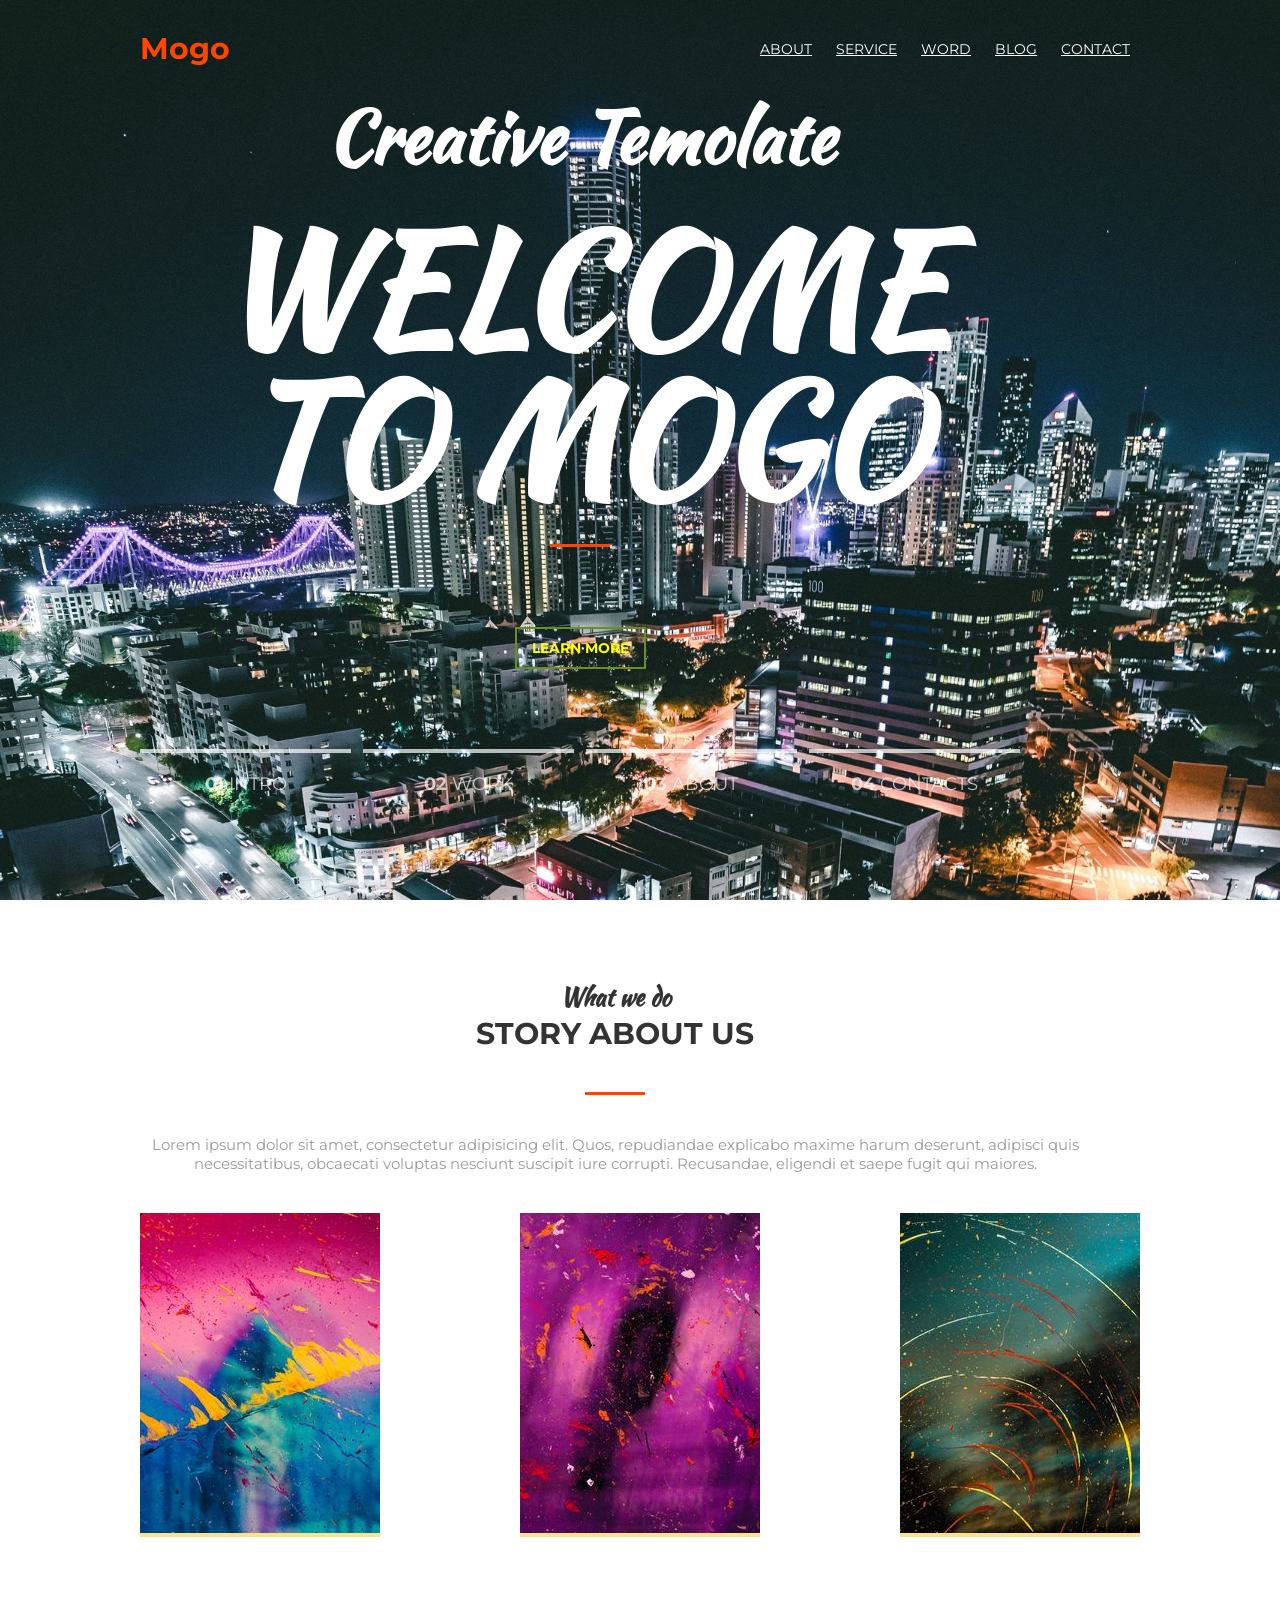
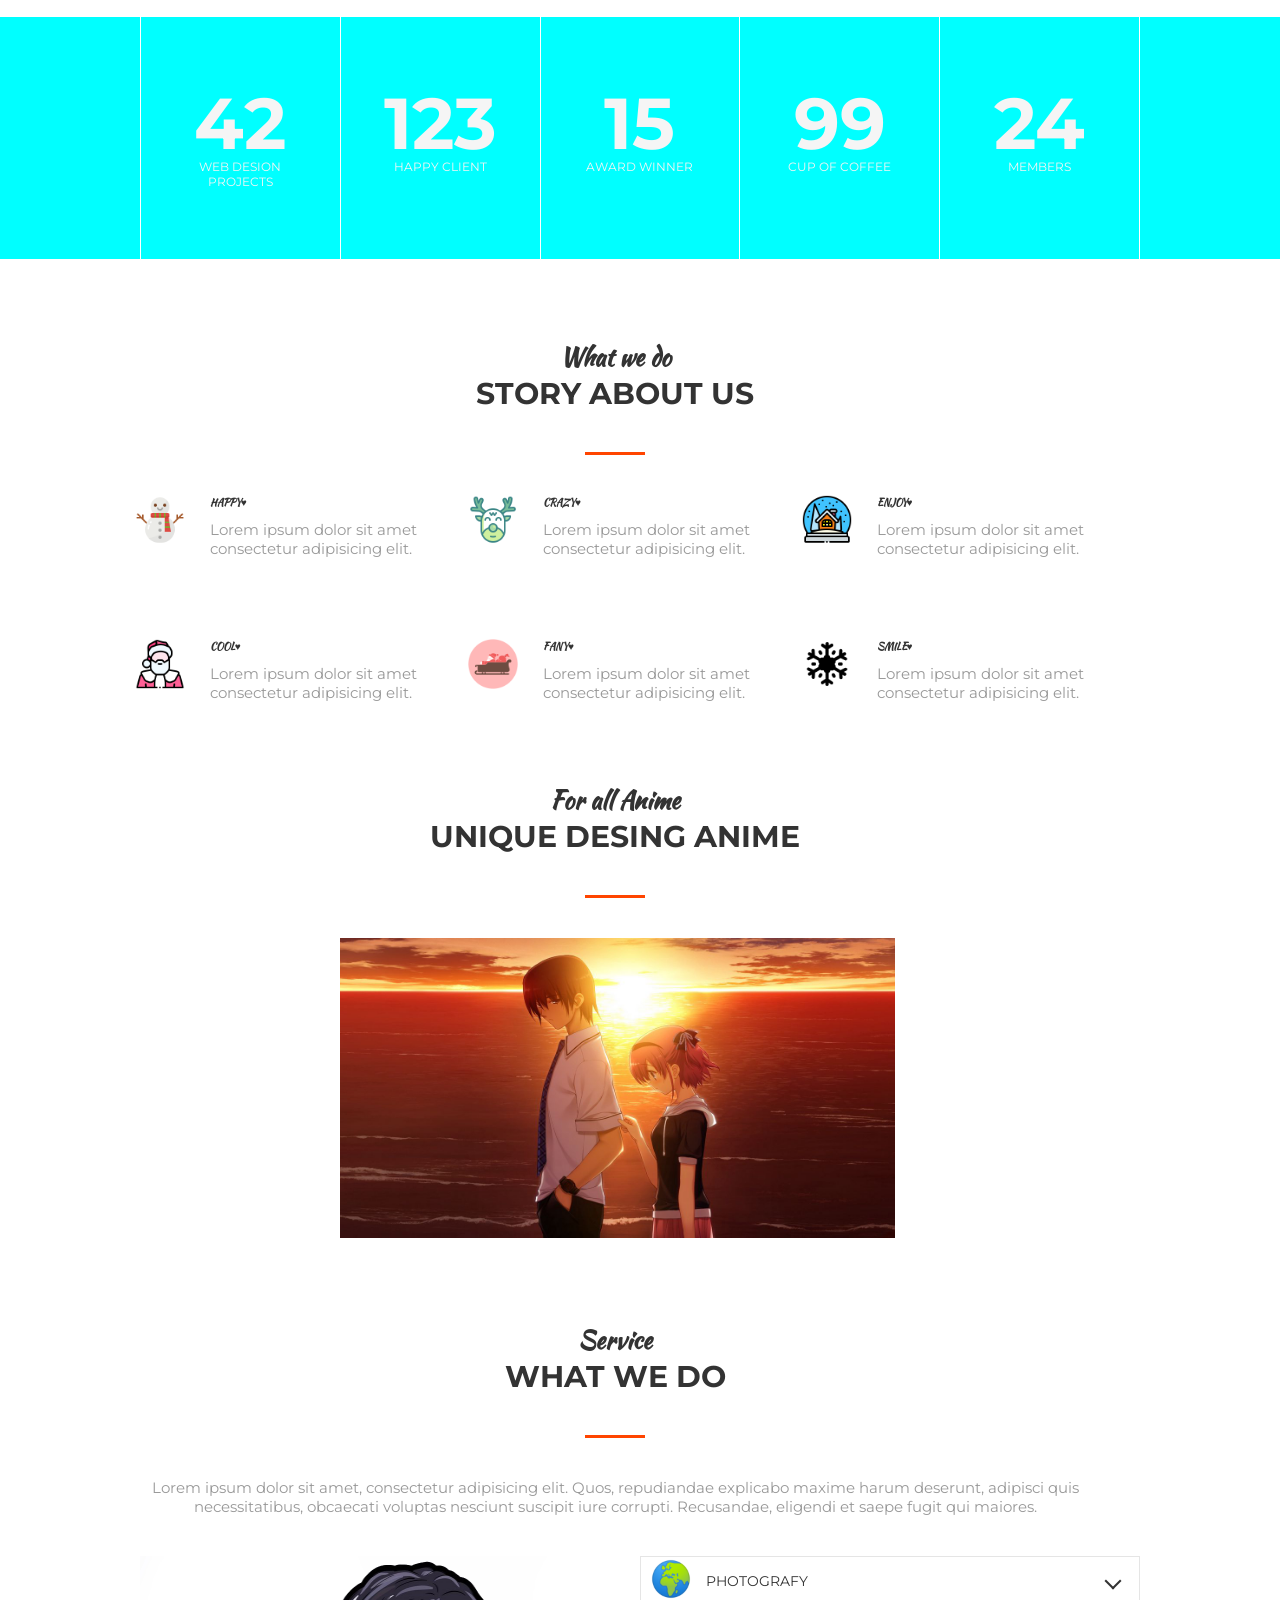
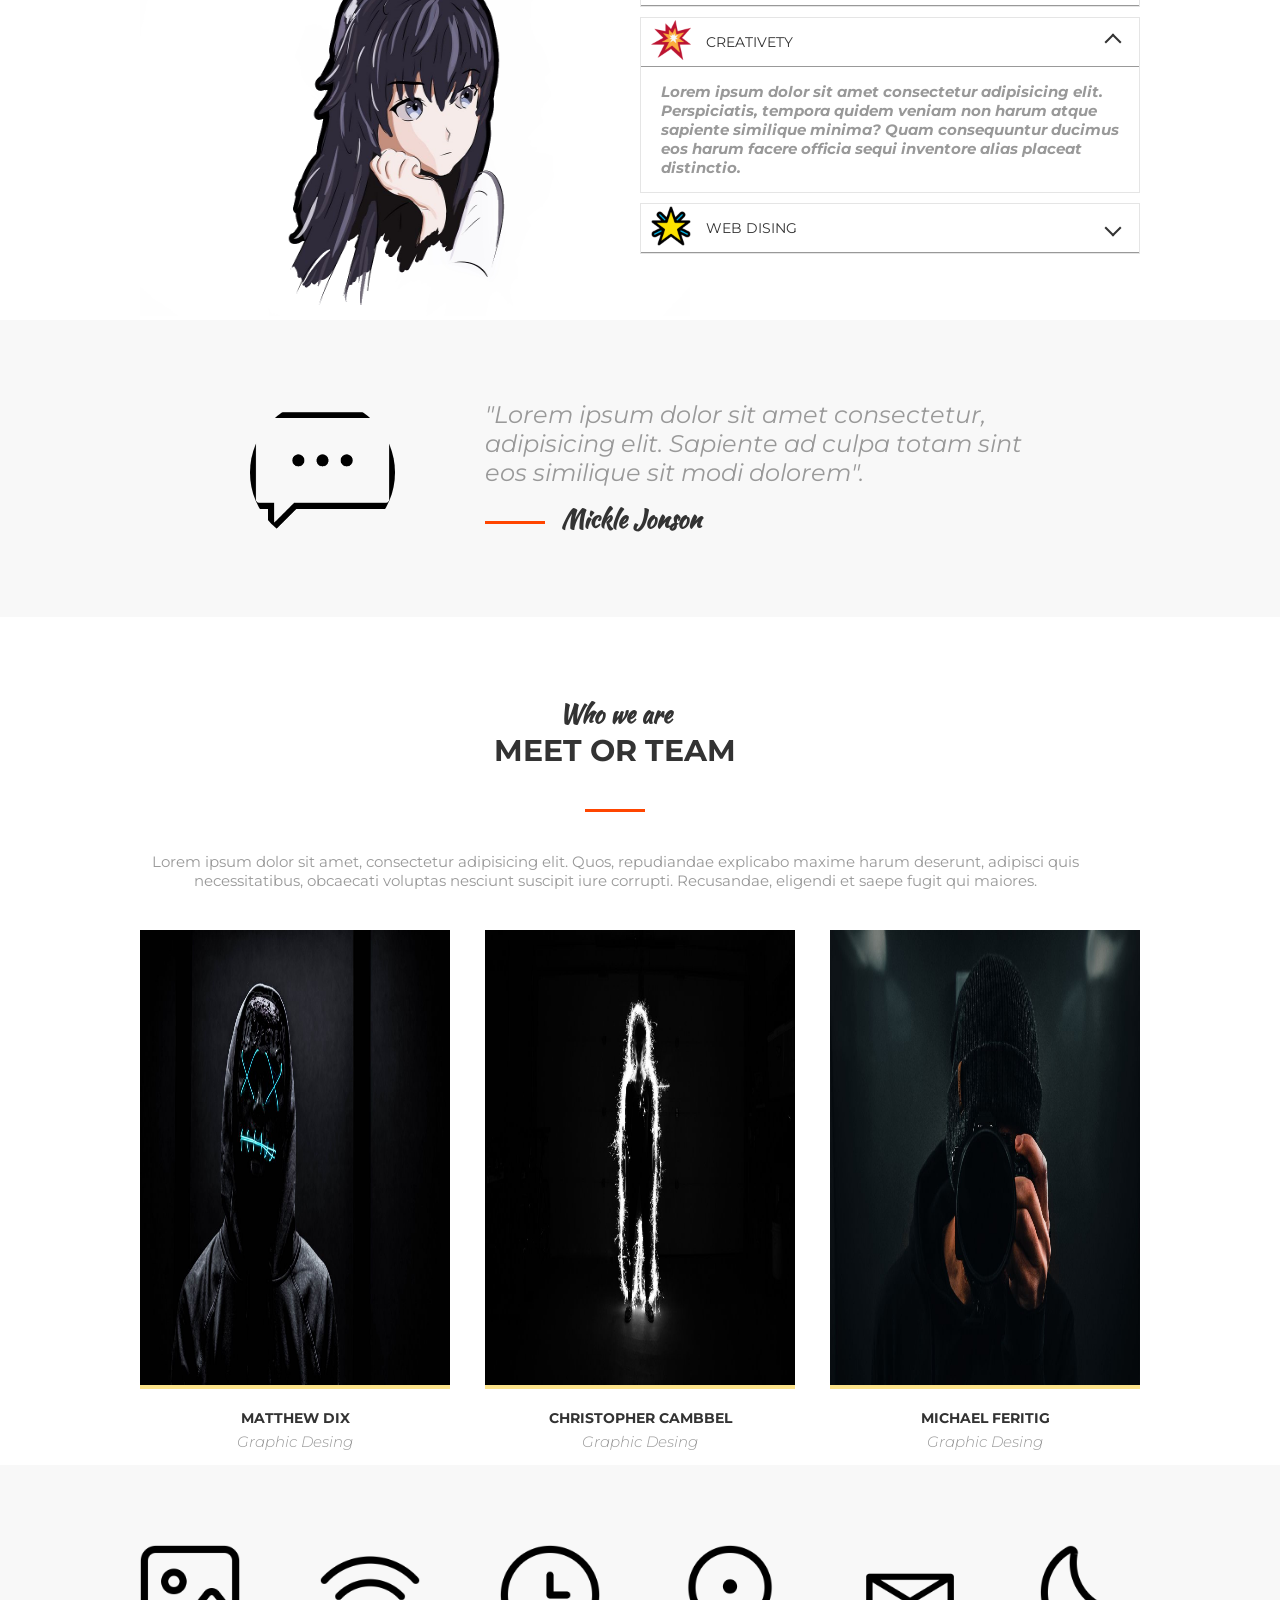
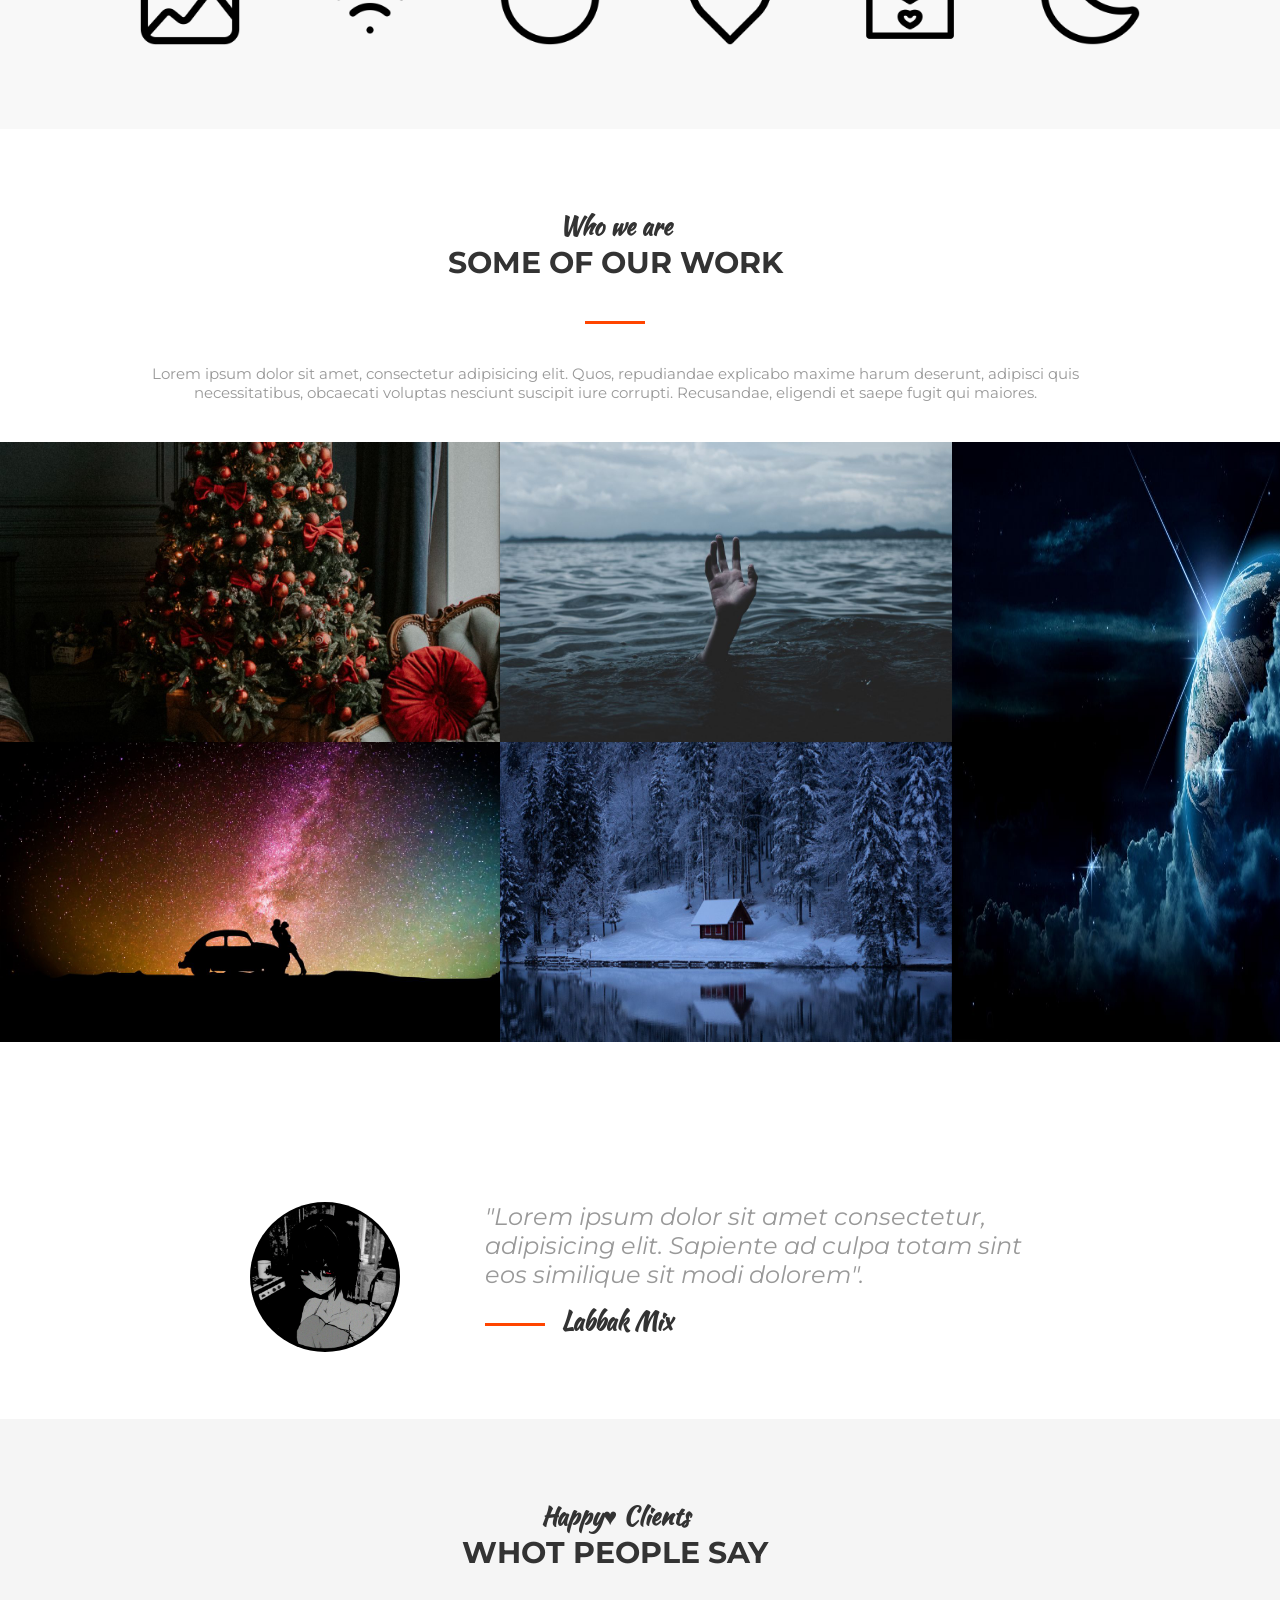
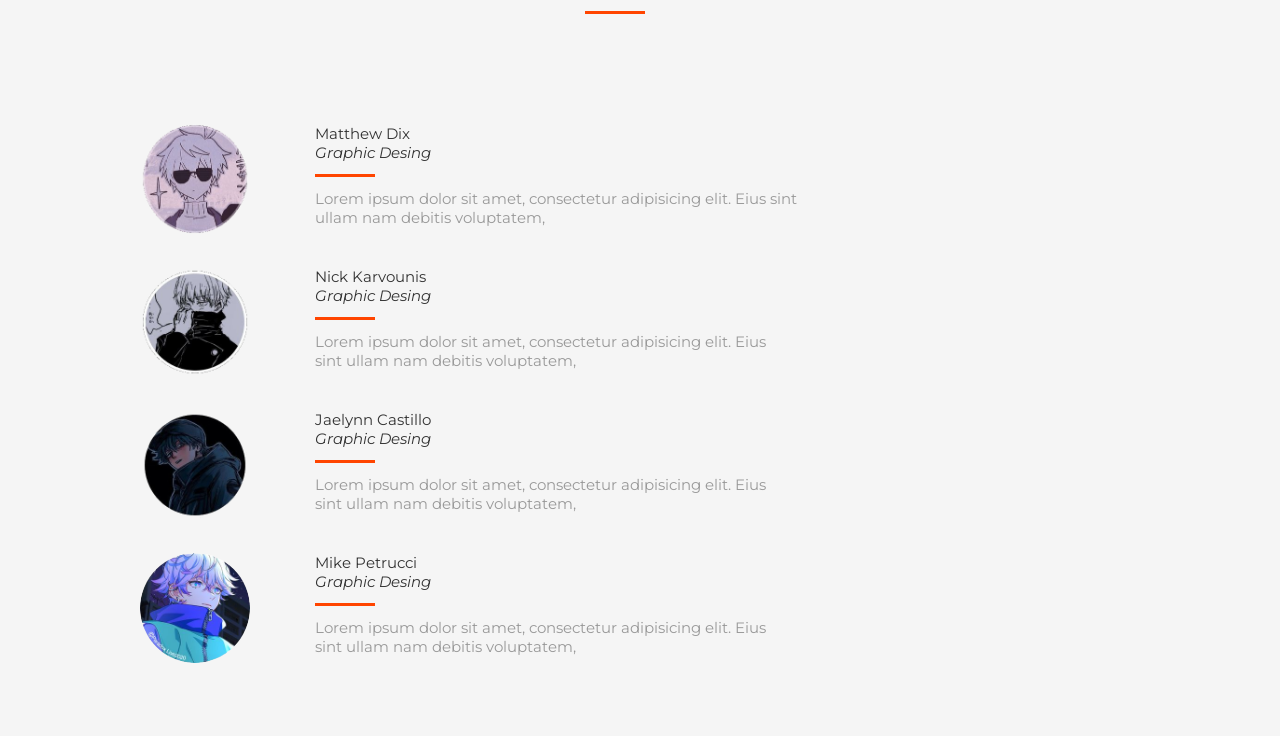
==== commit 21fcd20e: "Add files via upload" ====
--- a/new/index.html
+++ b/new/index.html
@@ -20,11 +20,11 @@
             <div class="header_logo">Mogo</div>
 
             <nav class="nav">
-                <a class="nav_linck" href="#">About</a>
-                <a class="nav_linck" href="#">Servise</a>
-                <a class="nav_linck" href="#">Word</a>
-                <a class="nav_linck" href="#">Blog</a>
-                <a class="nav_linck" href="#">Contact</a>
+                <a class="nav_linck" href="#about">About</a>
+                <a class="nav_linck" href="#service">Service</a>
+                <a class="nav_linck" href="#word">Word</a>
+                <a class="nav_linck" href="#blog">Blog</a>
+                <a class="nav_linck" href="#contact">Contact</a>
             </nav>
         </div>
     </div>
@@ -120,7 +120,7 @@
     <section class="sectione">
         <div class="container">
             <div class="section_header">
-                <h3 class="section_suptitle">What we do</h3>
+                <h3 class="section_suptitle" id="about">What we do</h3>
                 <h2 class="section_title">Story about us</h2>
             </div>
             <div class="services">
@@ -183,7 +183,7 @@
     <section class="sectione">
         <div class="container">
             <div class="section_header">
-                <h3 class="section_suptitle">Service</h3>
+                <h3 class="section_suptitle" id="service" >Service</h3>
                 <h2 class="section_title">What we do</h2>
                 <div class="section_text">
                     <p>Lorem ipsum dolor sit amet, consectetur adipisicing elit. Quos, repudiandae explicabo maxime harum deserunt, adipisci quis necessitatibus, obcaecati voluptas nesciunt suscipit iure corrupti. Recusandae, eligendi et saepe fugit qui
@@ -249,7 +249,7 @@
     <section class="section">
         <div class="container">
             <div class="section_header">
-                <h3 class="section_suptitle">Who we are</h3>
+                <h3 class="section_suptitle" id="word">Who we are</h3>
                 <h2 class="section_title">Meet or team</h2>
                 <div class="section_text">
                     <p>Lorem ipsum dolor sit amet, consectetur adipisicing elit. Quos, repudiandae explicabo maxime harum deserunt, adipisci quis necessitatibus, obcaecati voluptas nesciunt suscipit iure corrupti. Recusandae, eligendi et saepe fugit qui
@@ -337,8 +337,8 @@
     <section class="section">
         <div class="container">
             <div class="section_header">
-                <h3 class="section_suptitle">Who we are</h3>
-                <h2 class="section_title">Meet or team</h2>
+                <h3 class="section_suptitle" id="blog">Who we are</h3>
+                <h2 class="section_title">Some of our work</h2>
                 <div class="section_text">
                     <p>Lorem ipsum dolor sit amet, consectetur adipisicing elit. Quos, repudiandae explicabo maxime harum deserunt, adipisci quis necessitatibus, obcaecati voluptas nesciunt suscipit iure corrupti. Recusandae, eligendi et saepe fugit qui
                         maiores.
@@ -426,7 +426,7 @@
 <div class="container">
 
     <div class="section_header">
-        <h3 class="section_suptitle">Happy♥ Clients</h3>
+        <h3 class="section_suptitle" id="contact">Happy♥ Clients</h3>
         <h2 class="section_title">Whot people say</h2>
     </div>
 
@@ -439,9 +439,36 @@
                 <div class="clients_text">Lorem ipsum dolor sit amet, consectetur adipisicing elit. Eius sint ullam nam debitis voluptatem,</div>
             </div>
         </div>
-        <div class="client_item">2</div>
-        <div class="client_item">3</div>
-        <div class="client_item">4</div>
+        <div class="client_item">
+            <div class="clients_item">
+                <img class="clients_photo" src="images/icon/21.png" alt="">
+                <div class="client_content">
+                    <div class="clients_neme">Nick Karvounis</div>
+                    <div class="clients_prof">Graphic Desing</div>
+                    <div class="clients_text">Lorem ipsum dolor sit amet, consectetur adipisicing elit. Eius sint ullam nam debitis voluptatem,</div>
+                </div>
+            </div>
+        </div>
+        <div class="client_item">
+            <div class="clients_item">
+                <img class="clients_photo" src="images/icon/22.png" alt="">
+                <div class="client_content">
+                    <div class="clients_neme">Jaelynn Castillo</div>
+                    <div class="clients_prof">Graphic Desing</div>
+                    <div class="clients_text">Lorem ipsum dolor sit amet, consectetur adipisicing elit. Eius sint ullam nam debitis voluptatem,</div>
+                </div>
+            </div>
+        </div>
+        <div class="client_item">
+            <div class="clients_item">
+                <img class="clients_photo" src="images/icon/23.png" alt="">
+                <div class="client_content">
+                    <div class="clients_neme">Mike Petrucci</div>
+                    <div class="clients_prof">Graphic Desing</div>
+                    <div class="clients_text">Lorem ipsum dolor sit amet, consectetur adipisicing elit. Eius sint ullam nam debitis voluptatem,</div>
+                </div>
+            </div>
+        </div>
         </div>
     </div>
 
--- a/new/css/style.css
+++ b/new/css/style.css
@@ -602,7 +602,8 @@
 .clients_item{
     width: 50%;
     padding: 0 45px 0 175px;
-    position: relative;
+    position:relative;
+    margin-top: 40px;
 }
 .clients_photo{
     width: 110px;
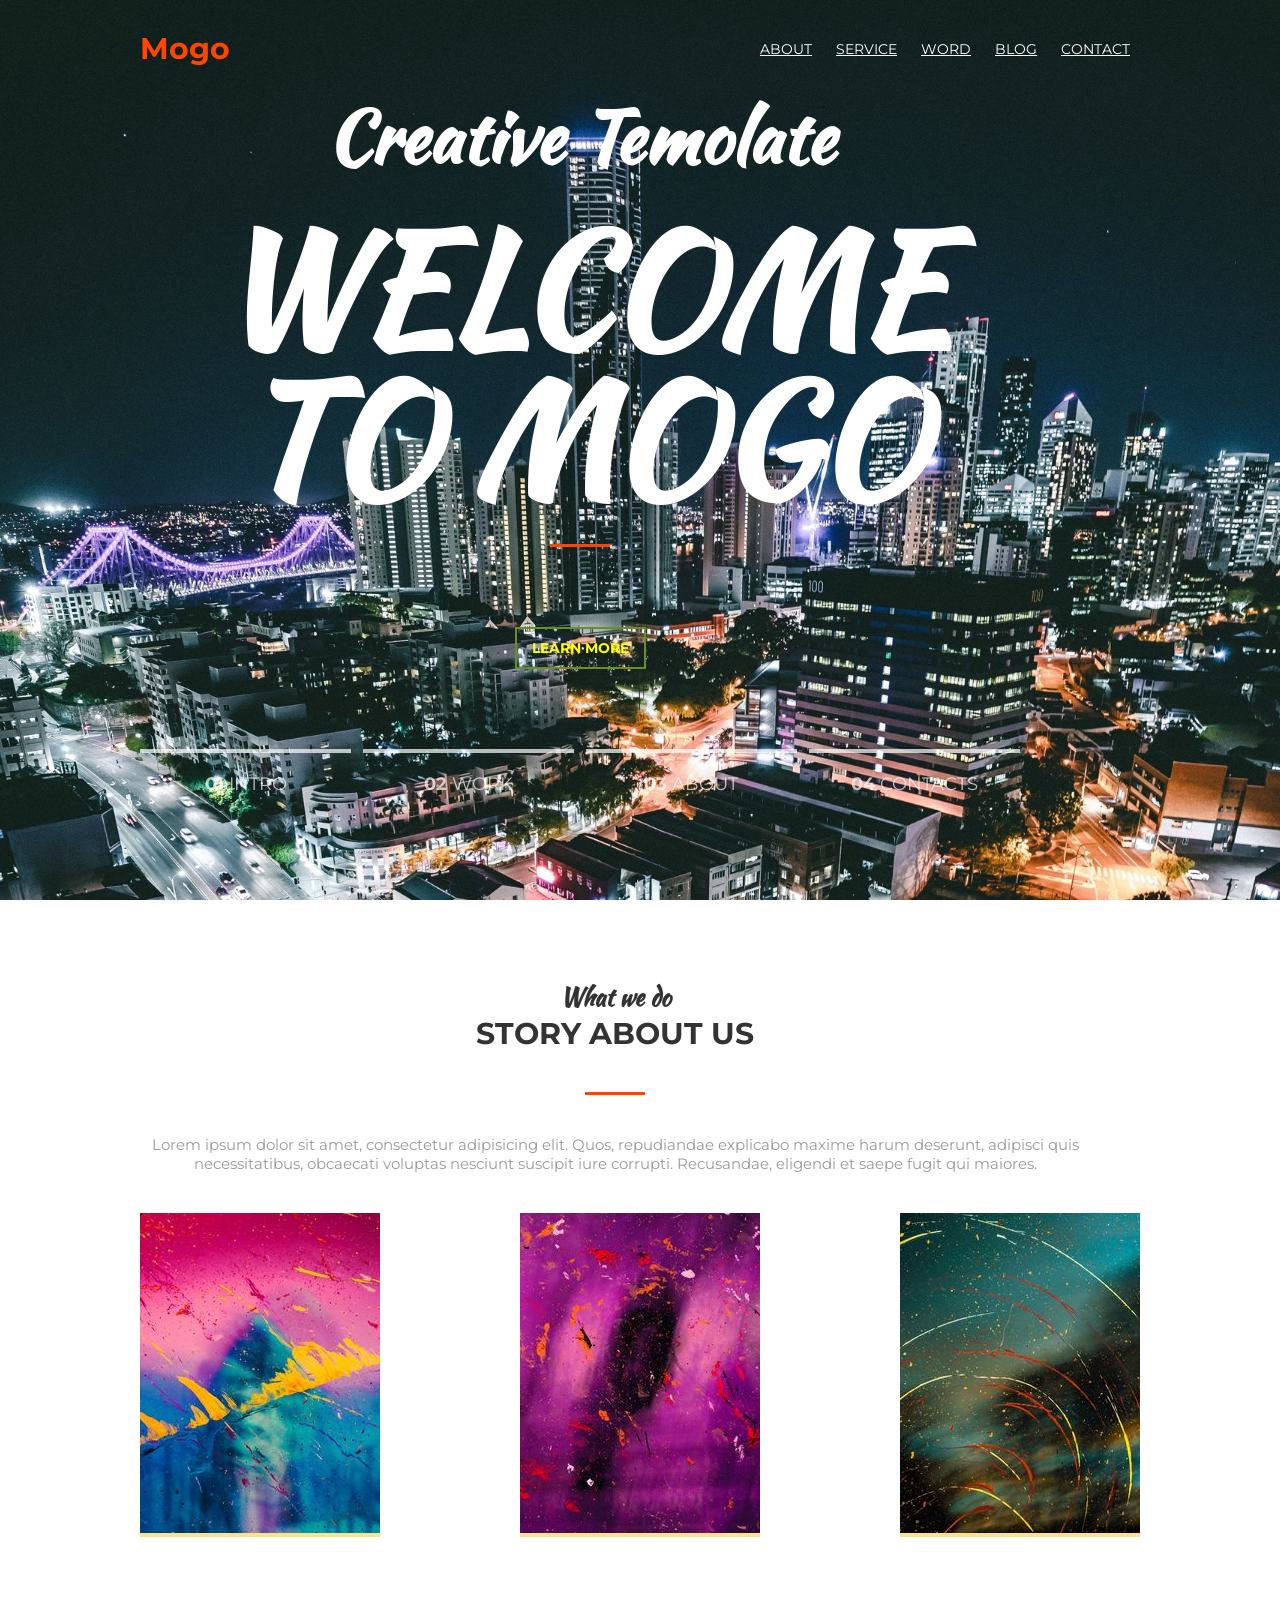
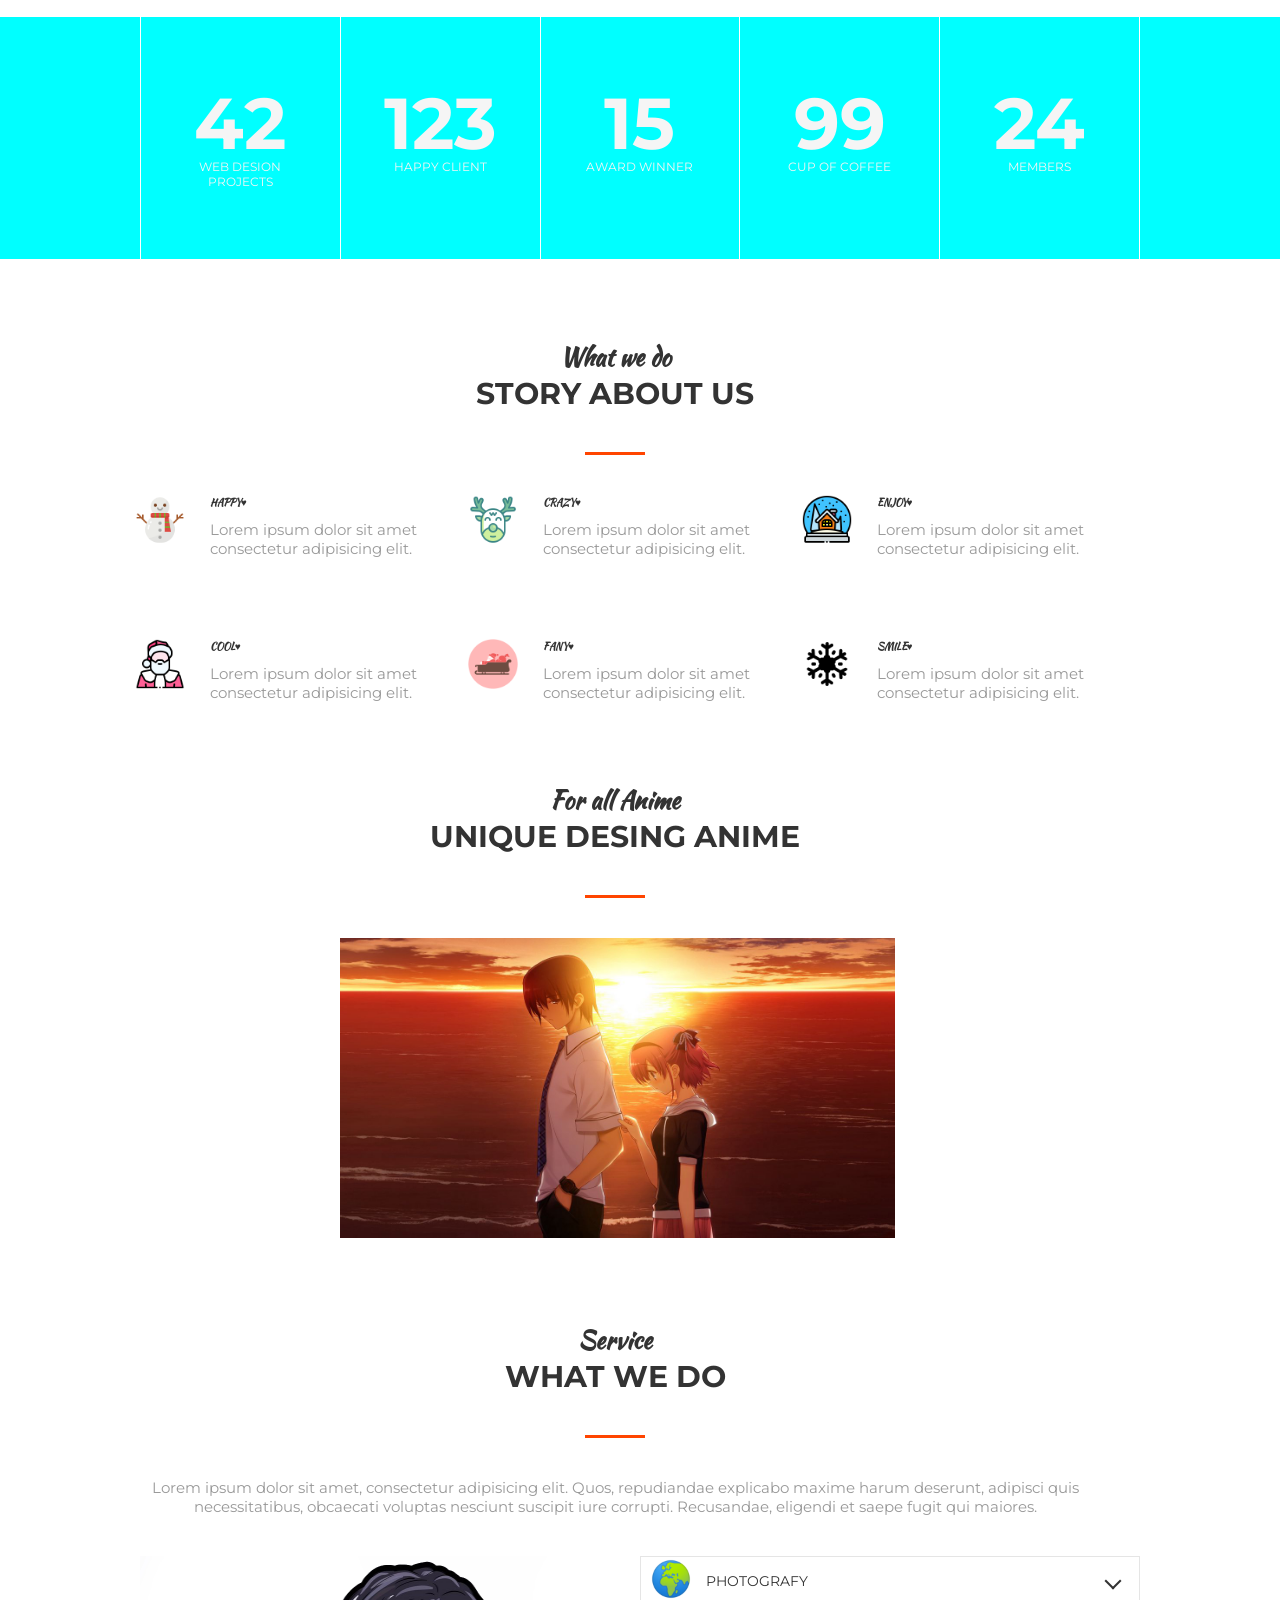
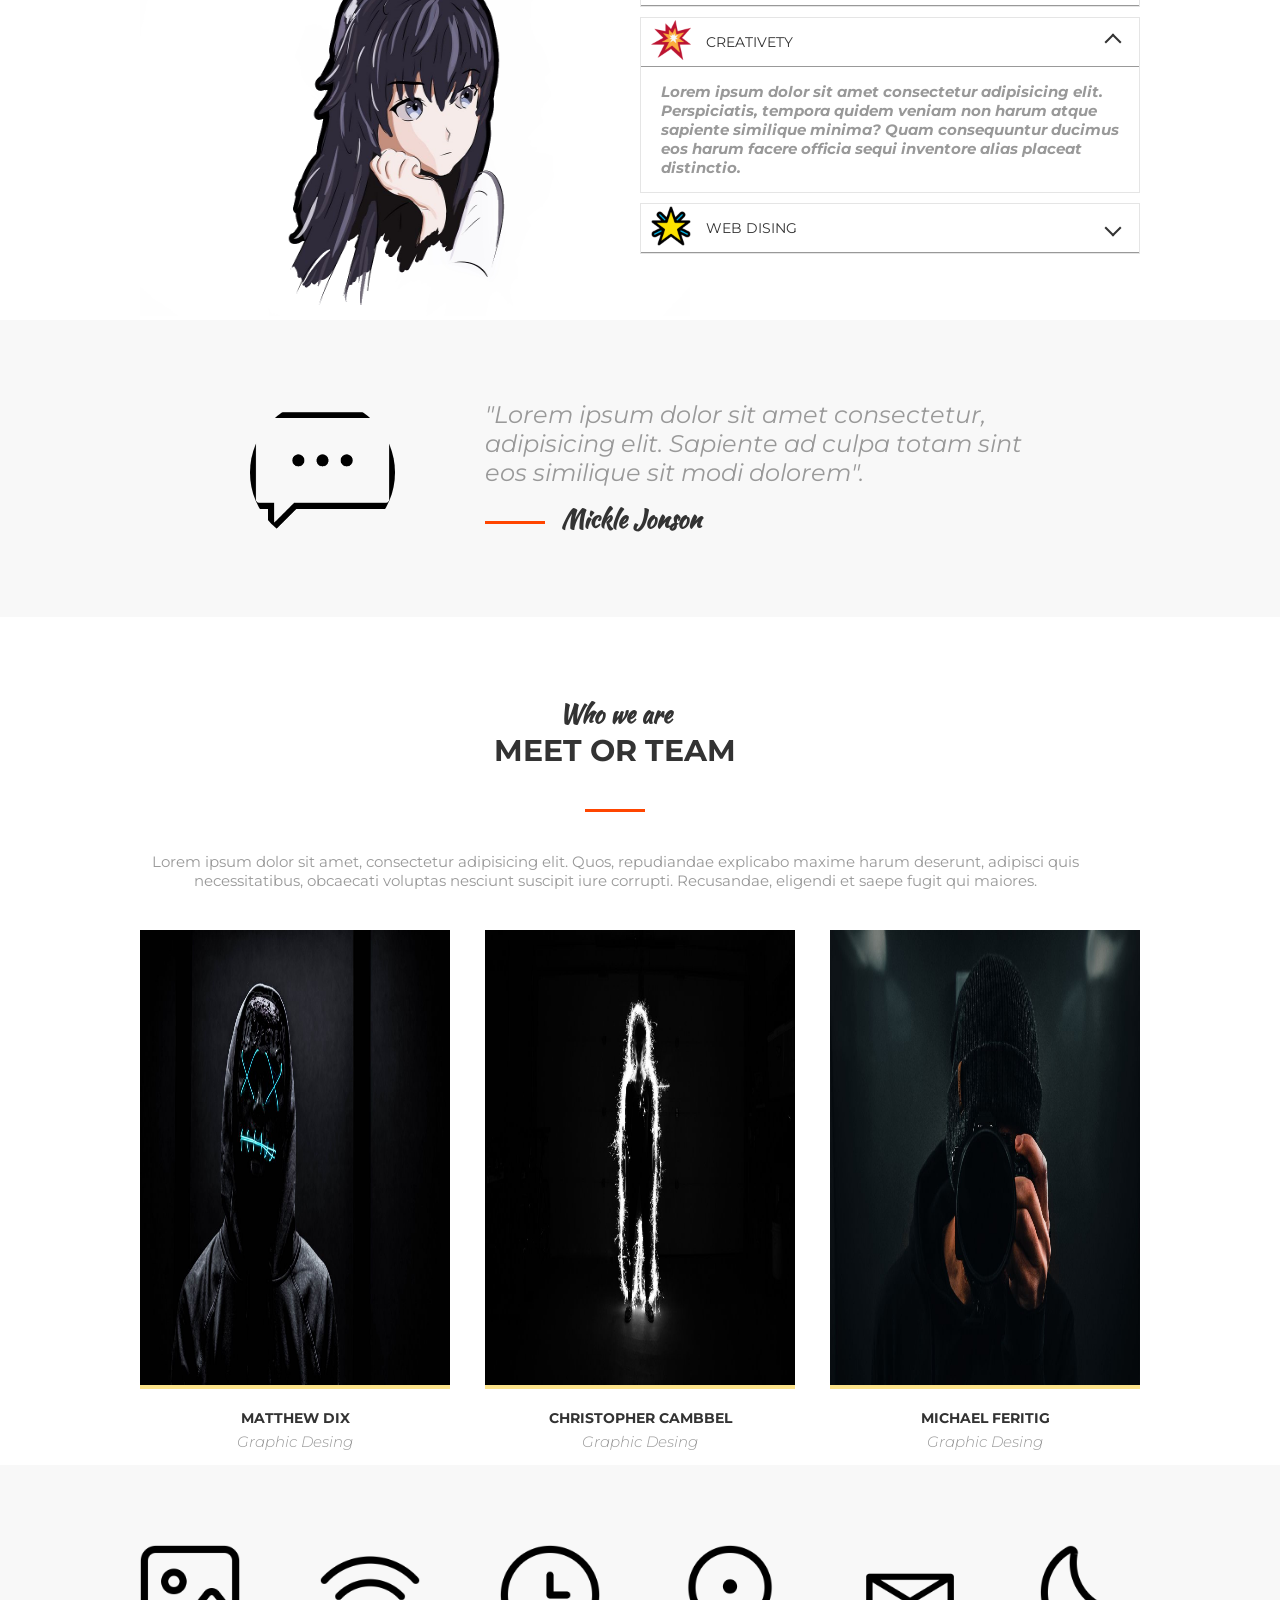
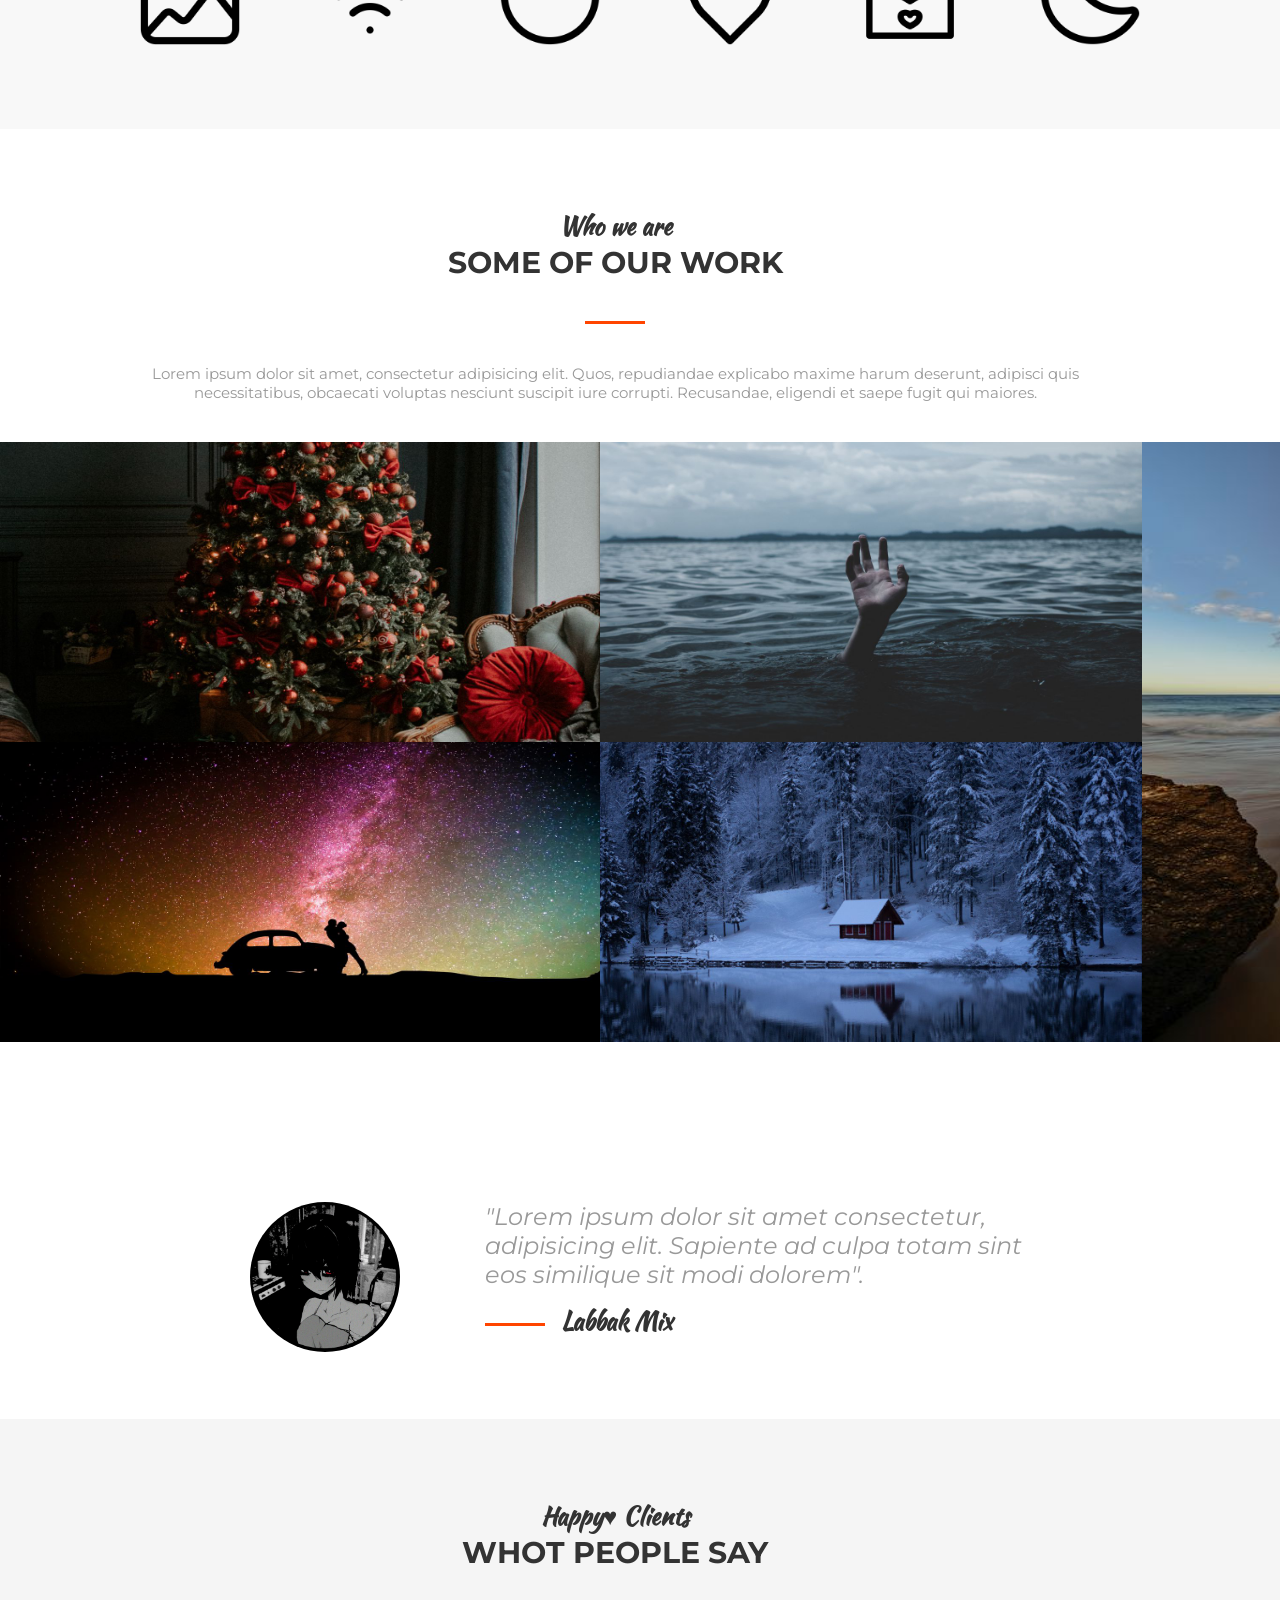
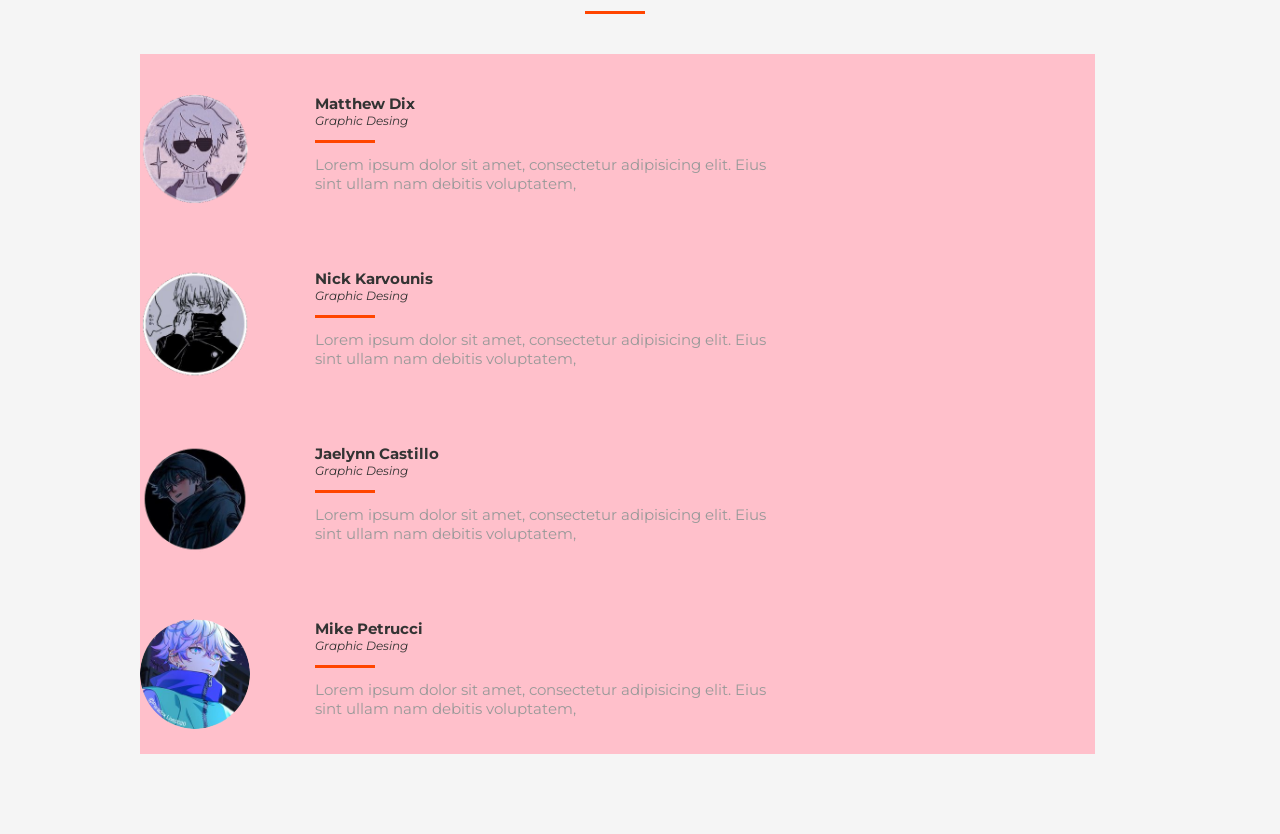
==== commit 1f226795: "Add files via upload" ====
--- a/new/index.html
+++ b/new/index.html
@@ -351,14 +351,14 @@
         <div class="works">
             <div class="works_col">
                 <div class="works_item">
-                    <img class="works_image" src="images/about/7.jpg" width="500px" height="300px" alt="">
+                    <img class="works_image" src="images/about/7.jpg" width="600px" height="300px" alt="">
                         <div class="works_info">
                             <div class="warks_title"> <b>creatively designet </b></div>
                             <div class="works_text"> <b> Lorem ipsum dolor sit </b> </div>
                         </div>
                 </div>
                 <div class="works_item">
-                    <img class="works_image" src="images/about/8.jpg" width="500px" height="300px" alt="">
+                    <img class="works_image" src="images/about/8.jpg" width="600px" height="300px" alt="">
                         <div class="works_info">
                             <div class="warks_title"> <b>creatively designet </b></div>
                             <div class="works_text"> <b> Lorem ipsum dolor sit </b> </div>
@@ -367,14 +367,14 @@
             </div>
             <div class="works_col">
                 <div class="works_item">
-                    <img class="works_image" src="images/about/9.jpg" width="452px" height="300px" alt="">
+                    <img class="works_image" src="images/about/9.jpg" width="542px" height="300px" alt="">
                         <div class="works_info">
                             <div class="warks_title"> <b>creatively designet </b> </div>
                             <div class="works_text"> <b> Lorem ipsum dolor sit </b> </div>
                         </div>
                 </div>
                 <div class="works_item">
-                    <img class="works_image" src="images/about/10.jpg" width="452px" height="300px" alt="">
+                    <img class="works_image" src="images/about/10.jpg" width="542px" height="300px" alt="">
                         <div class="works_info">
                             <div class="warks_title"> <b>creatively designet </b></div>
                             <div class="works_text"> <b> Lorem ipsum dolor sit </b> </div>
@@ -383,7 +383,7 @@
             </div>
             <div class="works_col">
                 <div class="works_item">
-                    <img class="works_image" src="images/about/12.jpg" width="451px" height="600px" alt="">
+                    <img class="works_image" src="images/about/12.jpg" width="474px" height="600px" alt="">
                         <div class="works_info">
                             <div class="warks_title"> <b>creatively designet </b> </div>
                             <div class="works_text"> <b> Lorem ipsum dolor sit </b> </div>
@@ -423,56 +423,48 @@
     </div>
 
 <section class="section section--clients">
-<div class="container">
-
-    <div class="section_header">
-        <h3 class="section_suptitle" id="contact">Happy♥ Clients</h3>
-        <h2 class="section_title">Whot people say</h2>
-    </div>
-
-    <div class="clients">
-        <div class="clients_item">
-            <img class="clients_photo" src="images/icon/20.png" alt="">
-            <div class="client_content">
-                <div class="clients_neme">Matthew Dix</div>
-                <div class="clients_prof">Graphic Desing</div>
-                <div class="clients_text">Lorem ipsum dolor sit amet, consectetur adipisicing elit. Eius sint ullam nam debitis voluptatem,</div>
-            </div>
-        </div>
-        <div class="client_item">
-            <div class="clients_item">
-                <img class="clients_photo" src="images/icon/21.png" alt="">
-                <div class="client_content">
-                    <div class="clients_neme">Nick Karvounis</div>
-                    <div class="clients_prof">Graphic Desing</div>
-                    <div class="clients_text">Lorem ipsum dolor sit amet, consectetur adipisicing elit. Eius sint ullam nam debitis voluptatem,</div>
-                </div>
-            </div>
-        </div>
-        <div class="client_item">
-            <div class="clients_item">
-                <img class="clients_photo" src="images/icon/22.png" alt="">
-                <div class="client_content">
-                    <div class="clients_neme">Jaelynn Castillo</div>
-                    <div class="clients_prof">Graphic Desing</div>
-                    <div class="clients_text">Lorem ipsum dolor sit amet, consectetur adipisicing elit. Eius sint ullam nam debitis voluptatem,</div>
-                </div>
-            </div>
-        </div>
-        <div class="client_item">
-            <div class="clients_item">
-                <img class="clients_photo" src="images/icon/23.png" alt="">
-                <div class="client_content">
-                    <div class="clients_neme">Mike Petrucci</div>
-                    <div class="clients_prof">Graphic Desing</div>
-                    <div class="clients_text">Lorem ipsum dolor sit amet, consectetur adipisicing elit. Eius sint ullam nam debitis voluptatem,</div>
-                </div>
-            </div>
-        </div>
-        </div>
-    </div>
-
-</div><!-- container -->
+    <div class="container">
+
+        <div class="section_header">
+            <h3 class="section_suptitle" id="contact">Happy♥ Clients</h3>
+            <h2 class="section_title">Whot people say</h2>
+        </div>
+
+            <div class="clients">
+                <div class="clients_item">
+                    <img class="clients_photo" src="images/icon/20.png" alt="">
+                    <div class="client_content">
+                        <div class="clients_neme"> <b> Matthew Dix </b> </div>
+                        <div class="clients_prof">Graphic Desing</div>
+                        <div class="clients_text">Lorem ipsum dolor sit amet, consectetur adipisicing elit. Eius sint ullam nam debitis voluptatem,</div>
+                    </div>
+                </div>
+                <div class="clients_item">
+                    <img class="clients_photo" src="images/icon/21.png" alt="">
+                    <div class="client_content">
+                        <div class="clients_neme"> <b> Nick Karvounis </b> </div>
+                        <div class="clients_prof">Graphic Desing</div>
+                        <div class="clients_text">Lorem ipsum dolor sit amet, consectetur adipisicing elit. Eius sint ullam nam debitis voluptatem,</div>
+                    </div>
+                </div> 
+                <div class="clients_item">
+                    <img class="clients_photo" src="images/icon/22.png" alt="">
+                    <div class="client_content">
+                        <div class="clients_neme"> <b> Jaelynn Castillo </b> </div>
+                        <div class="clients_prof">Graphic Desing</div>
+                        <div class="clients_text">Lorem ipsum dolor sit amet, consectetur adipisicing elit. Eius sint ullam nam debitis voluptatem,</div>
+                    </div>
+                </div>
+                <div class="clients_item">
+                    <img class="clients_photo" src="images/icon/23.png" alt="">
+                    <div class="client_content">
+                        <div class="clients_neme"> <b> Mike Petrucci </b> </div>
+                        <div class="clients_prof">Graphic Desing</div>
+                        <div class="clients_text">Lorem ipsum dolor sit amet, consectetur adipisicing elit. Eius sint ullam nam debitis voluptatem,</div>
+                    </div>
+                </div>
+            </div>
+    </div><!-- container -->
 </section>
 
 
--- a/new/css/style.css
+++ b/new/css/style.css
@@ -597,35 +597,41 @@
 .clients{
     display:flex;
     flex-wrap: wrap;
-    margin-top: 70px;
-}
+    margin-top: 5px;
+    width: 955px;
+    height: 700px;
+    background-color:pink;
+}
+
 .clients_item{
     width: 50%;
     padding: 0 45px 0 175px;
     position:relative;
     margin-top: 40px;
 }
+
 .clients_photo{
     width: 110px;
     height: 110px;
 
     border-radius: 50%;
-
     position: absolute;
     top: 0;
     left: 0;
     z-index: 1;
-    }
+}
+
 .clients_name{
     margin-bottom: 5px;
     font-size: 14px;
     color: #333;
     text-transform:uppercase;
 
-    }
+
+}
 
 .clients_prof{
-    font-size: 15px;
+    font-size: 12px;
     color: #333;
     font-style: italic;
     width: 300;
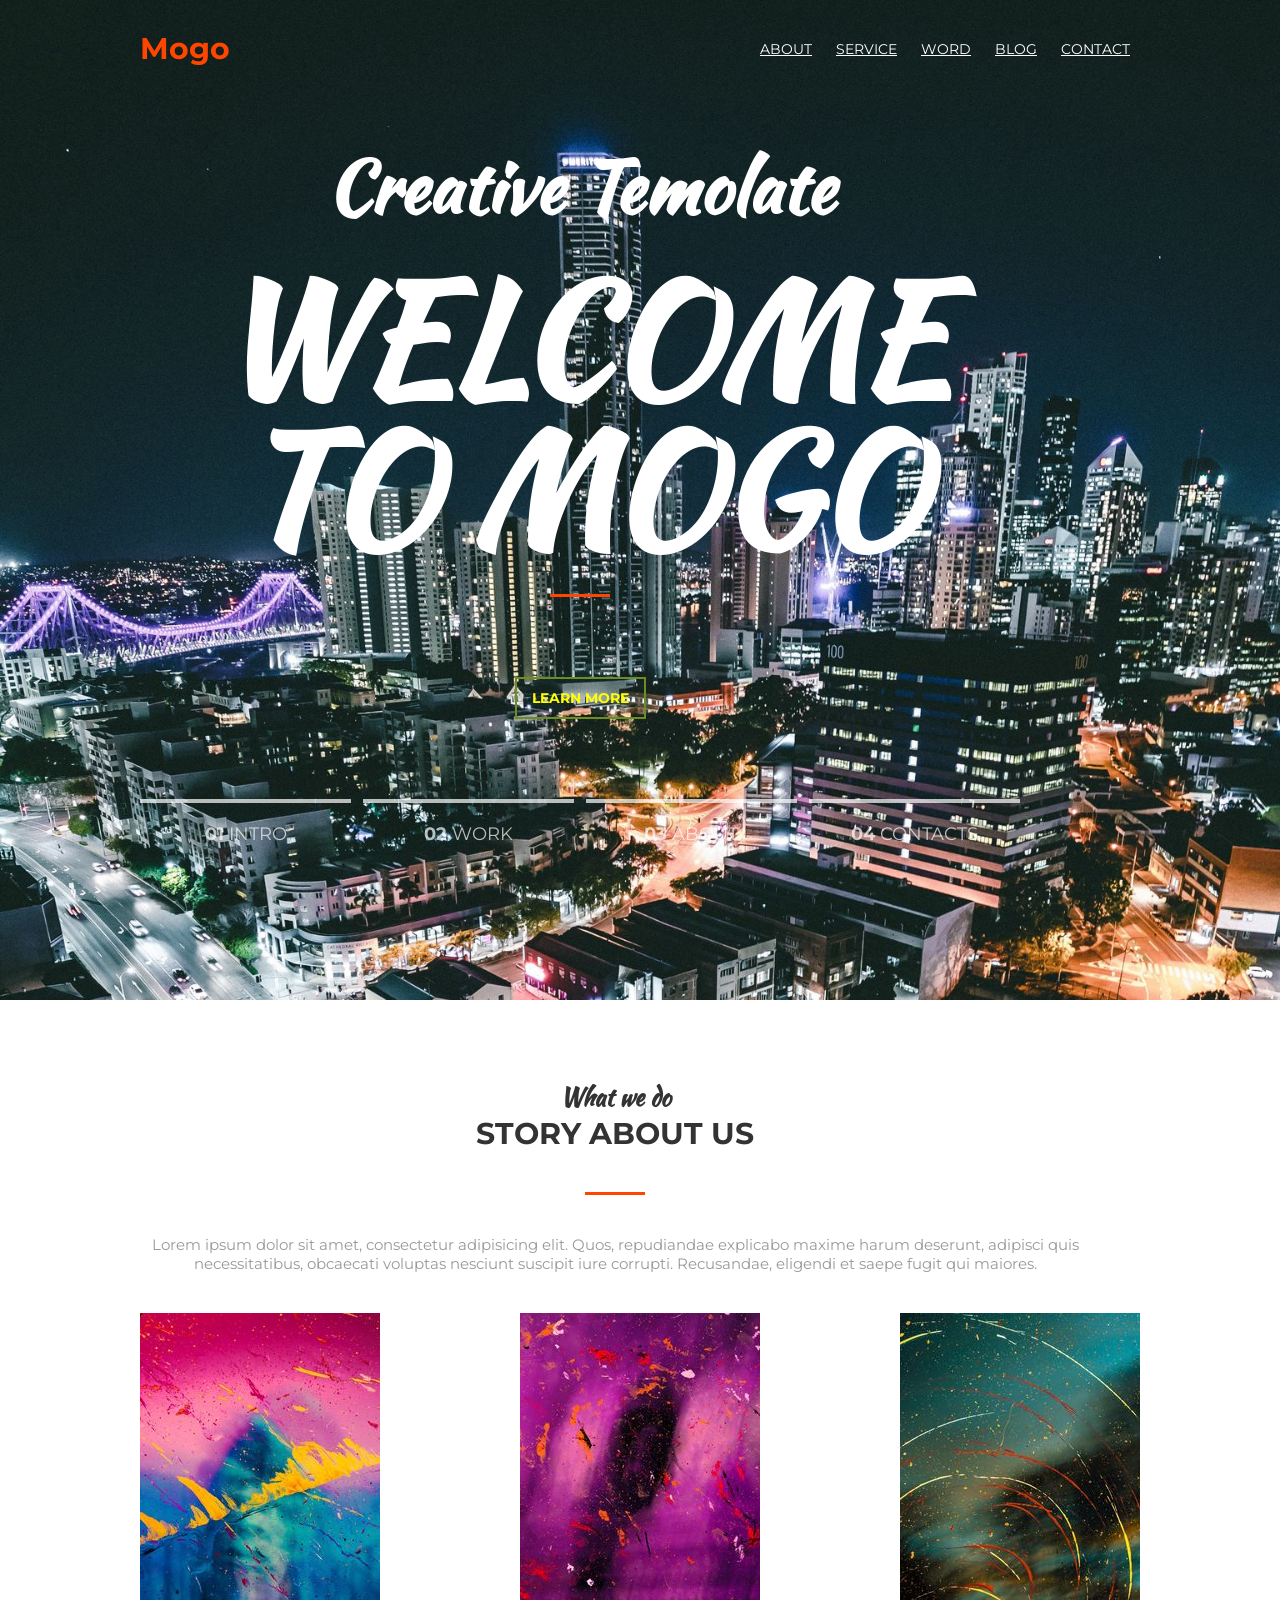
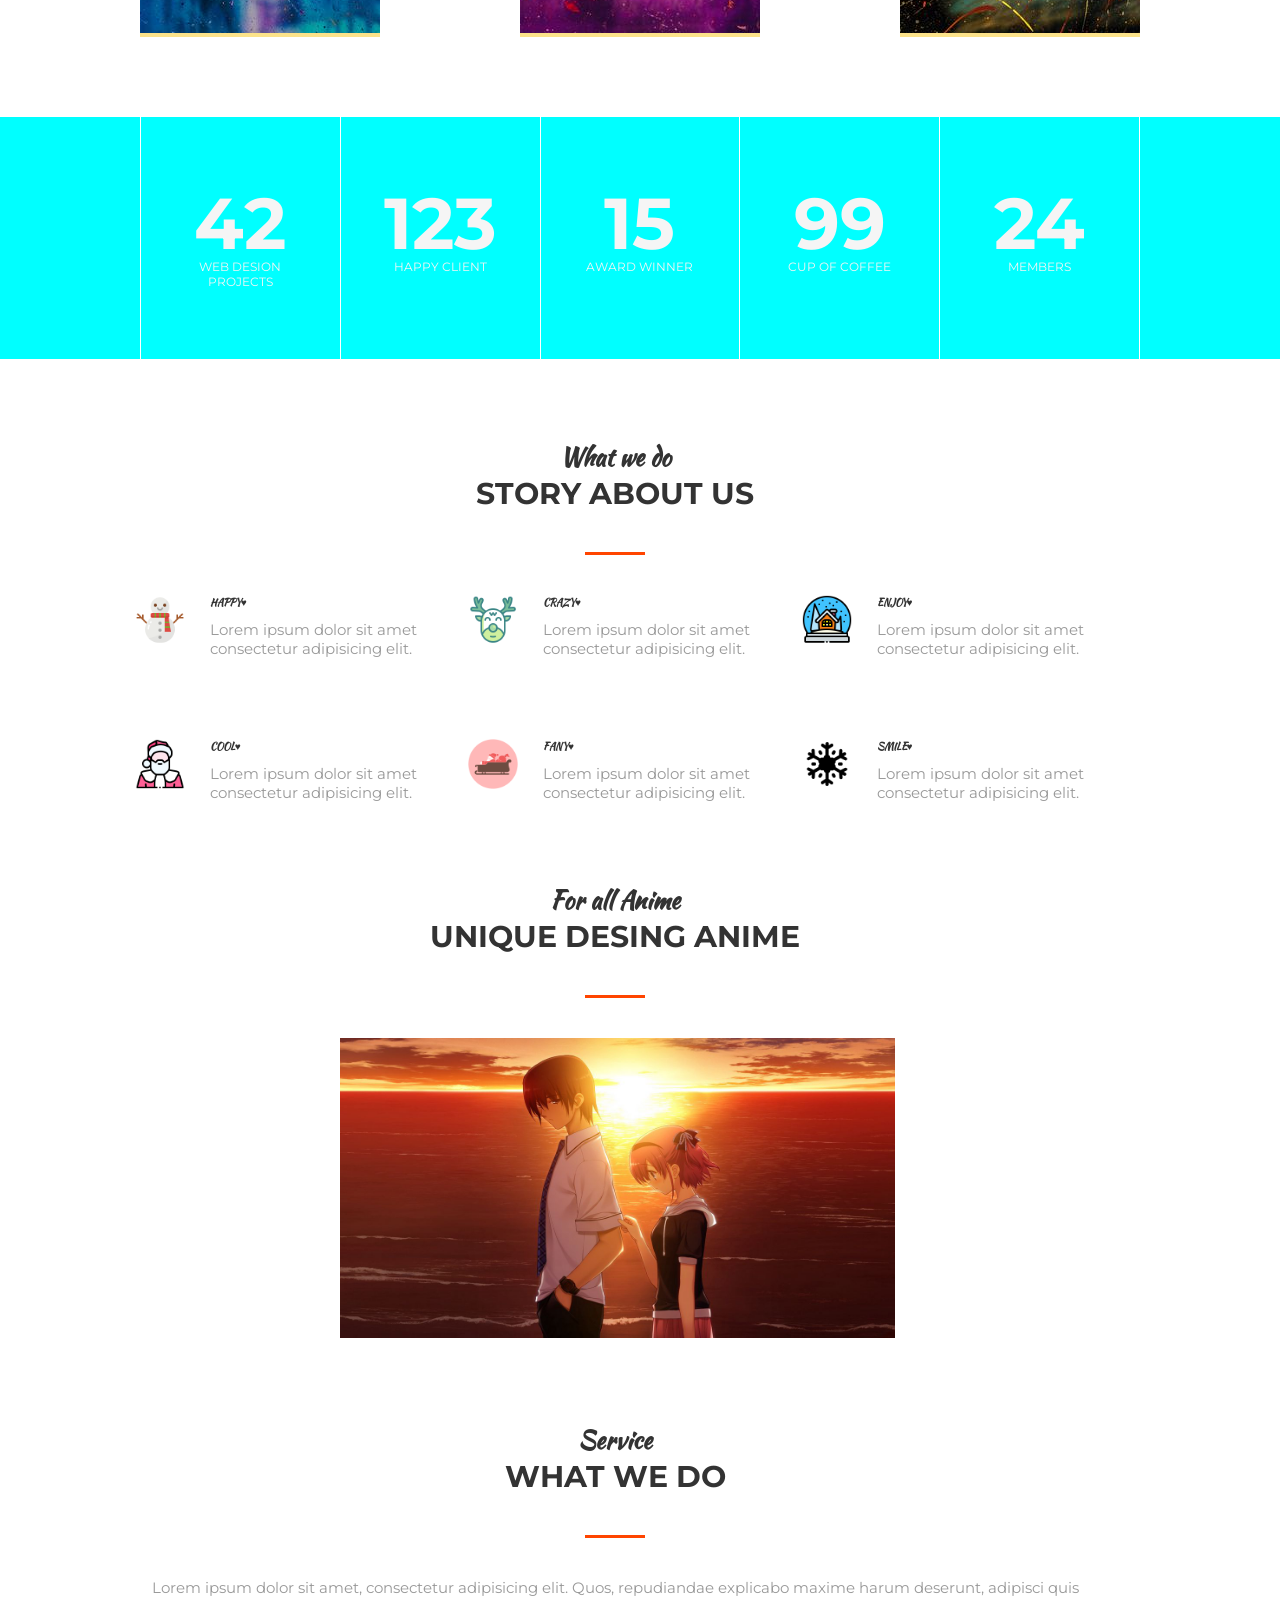
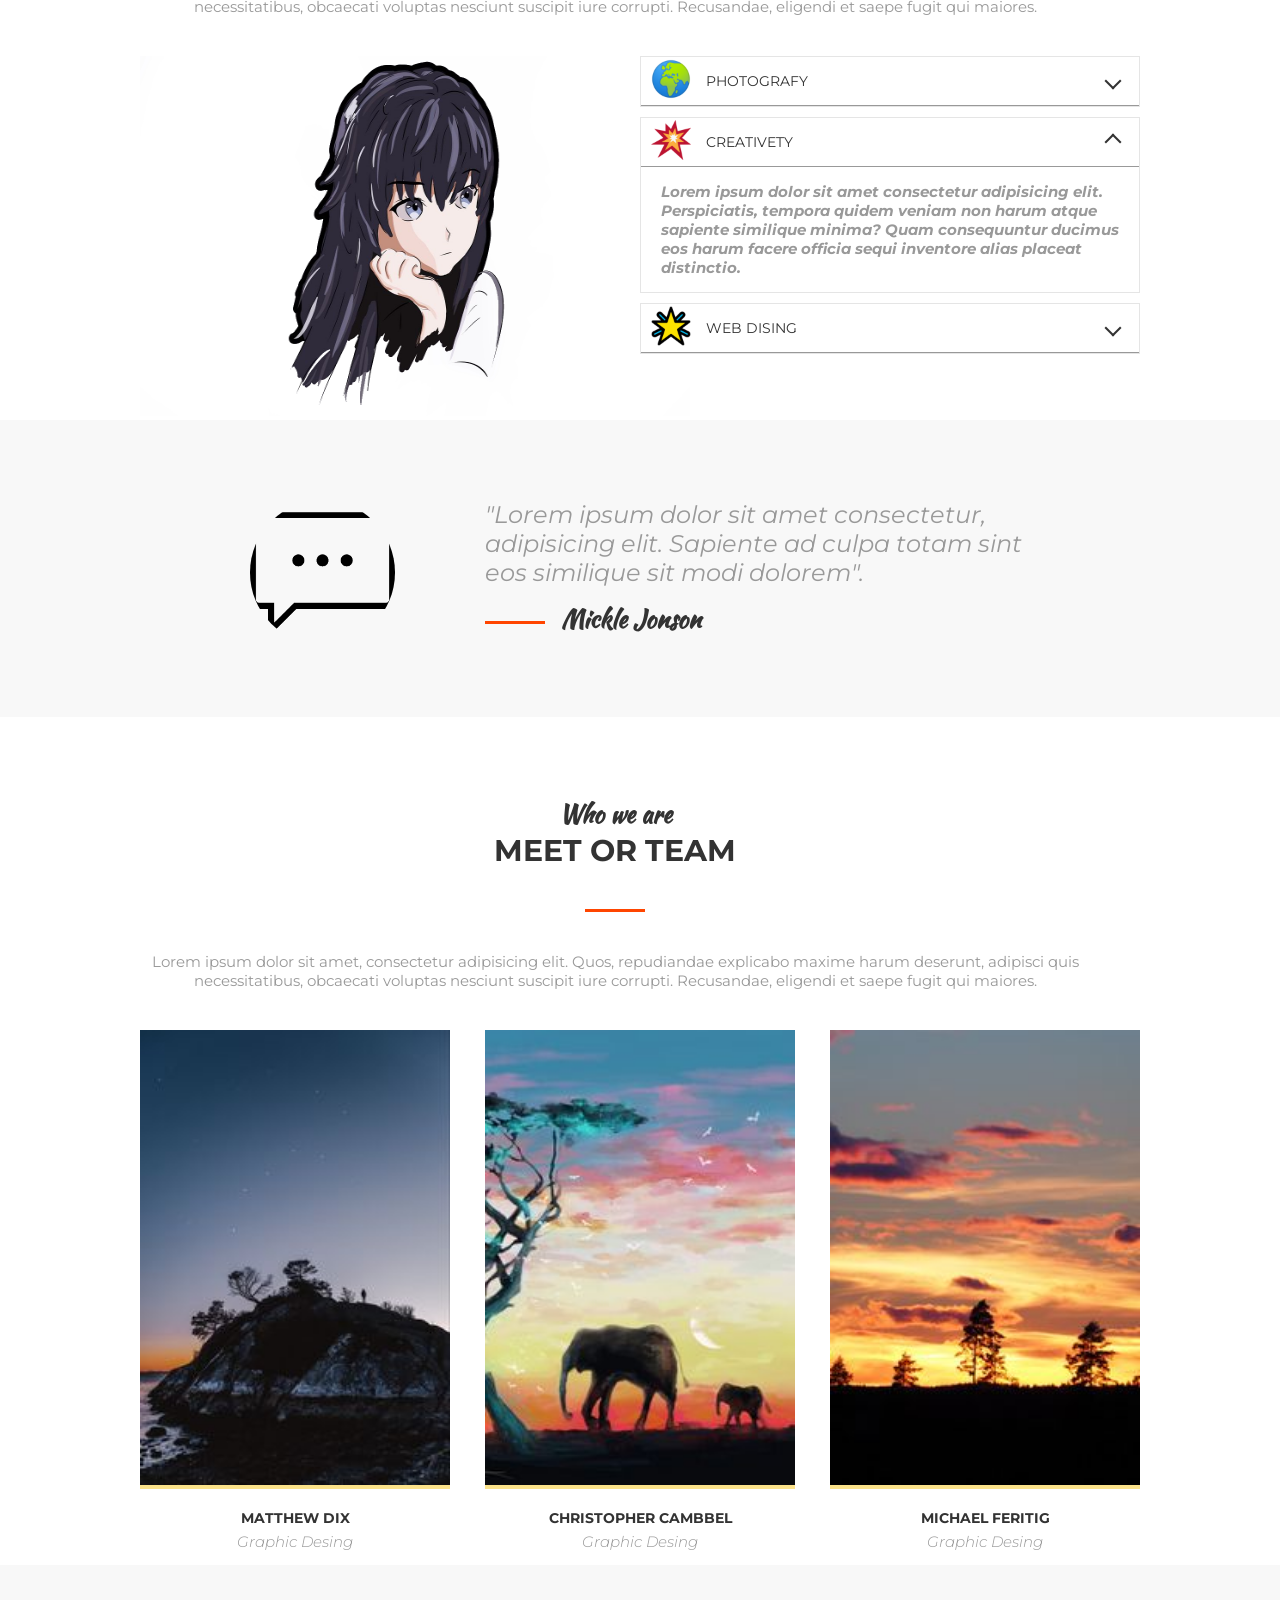
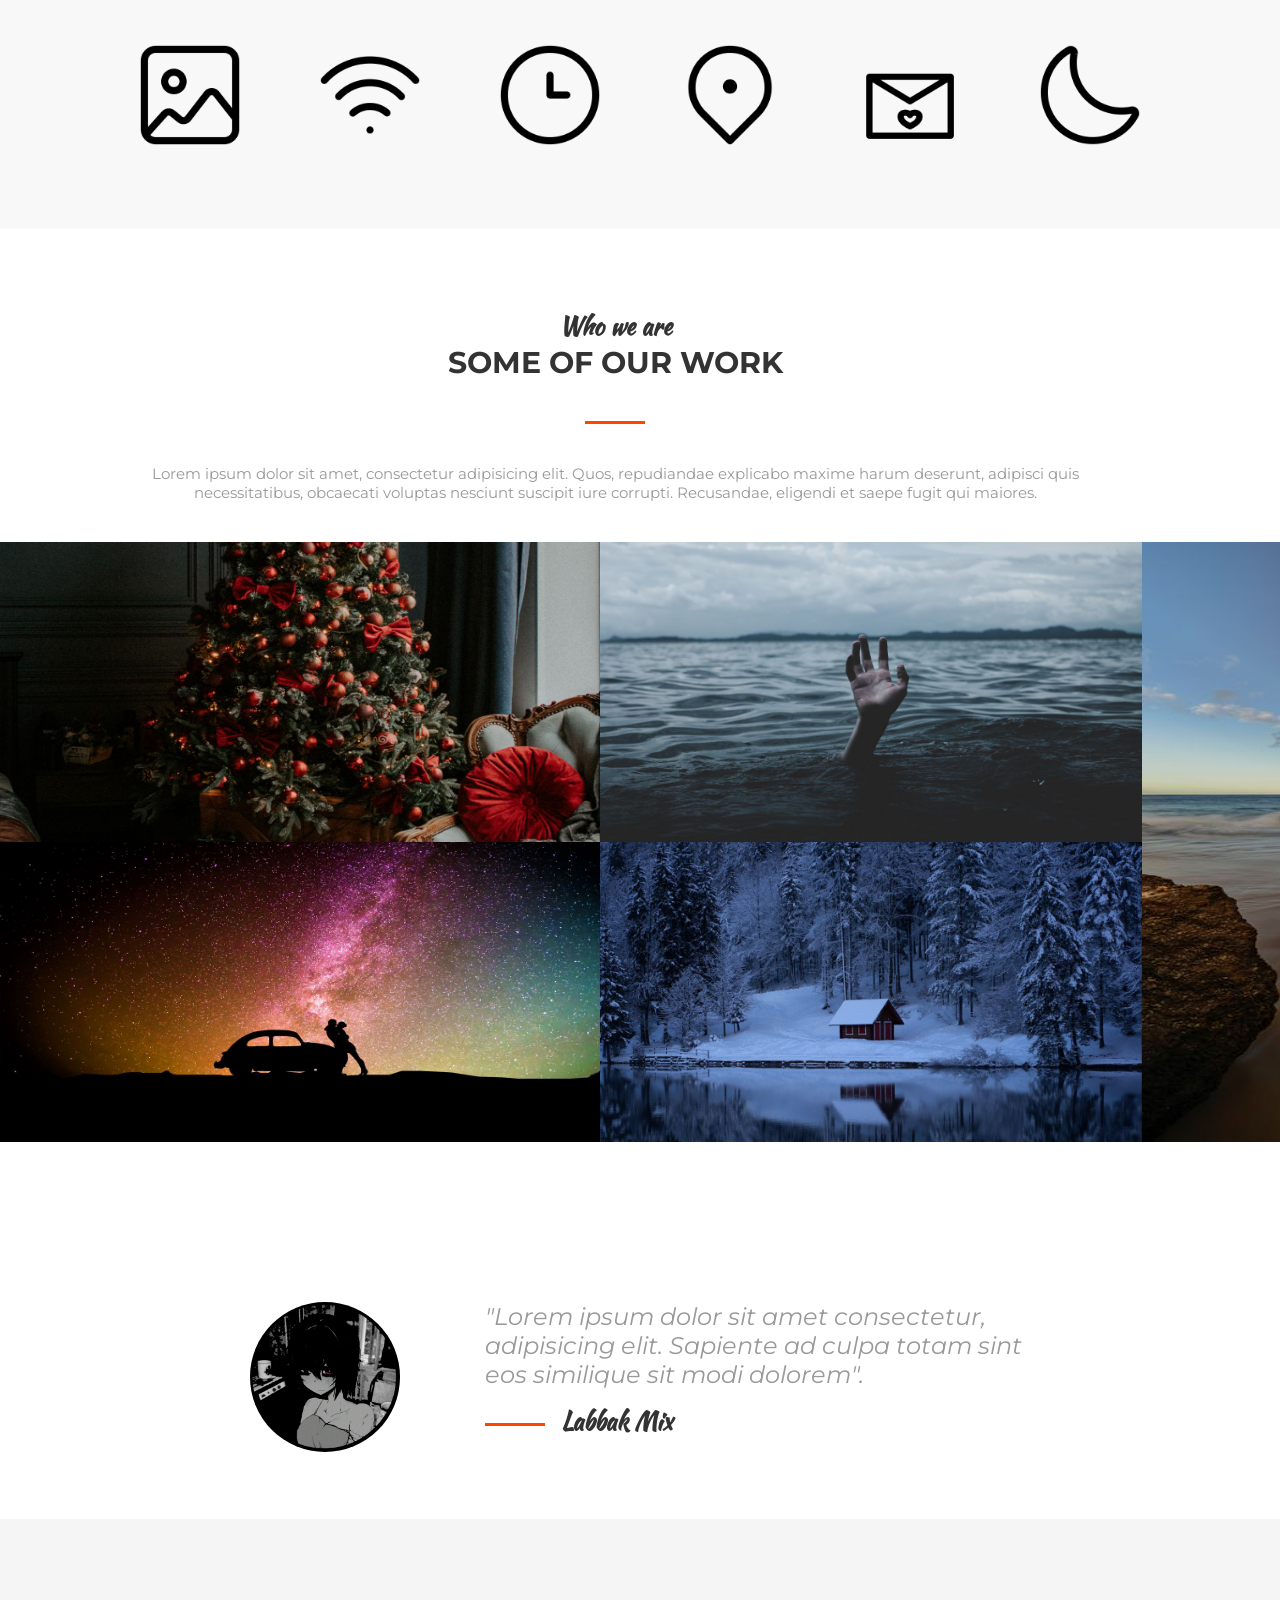
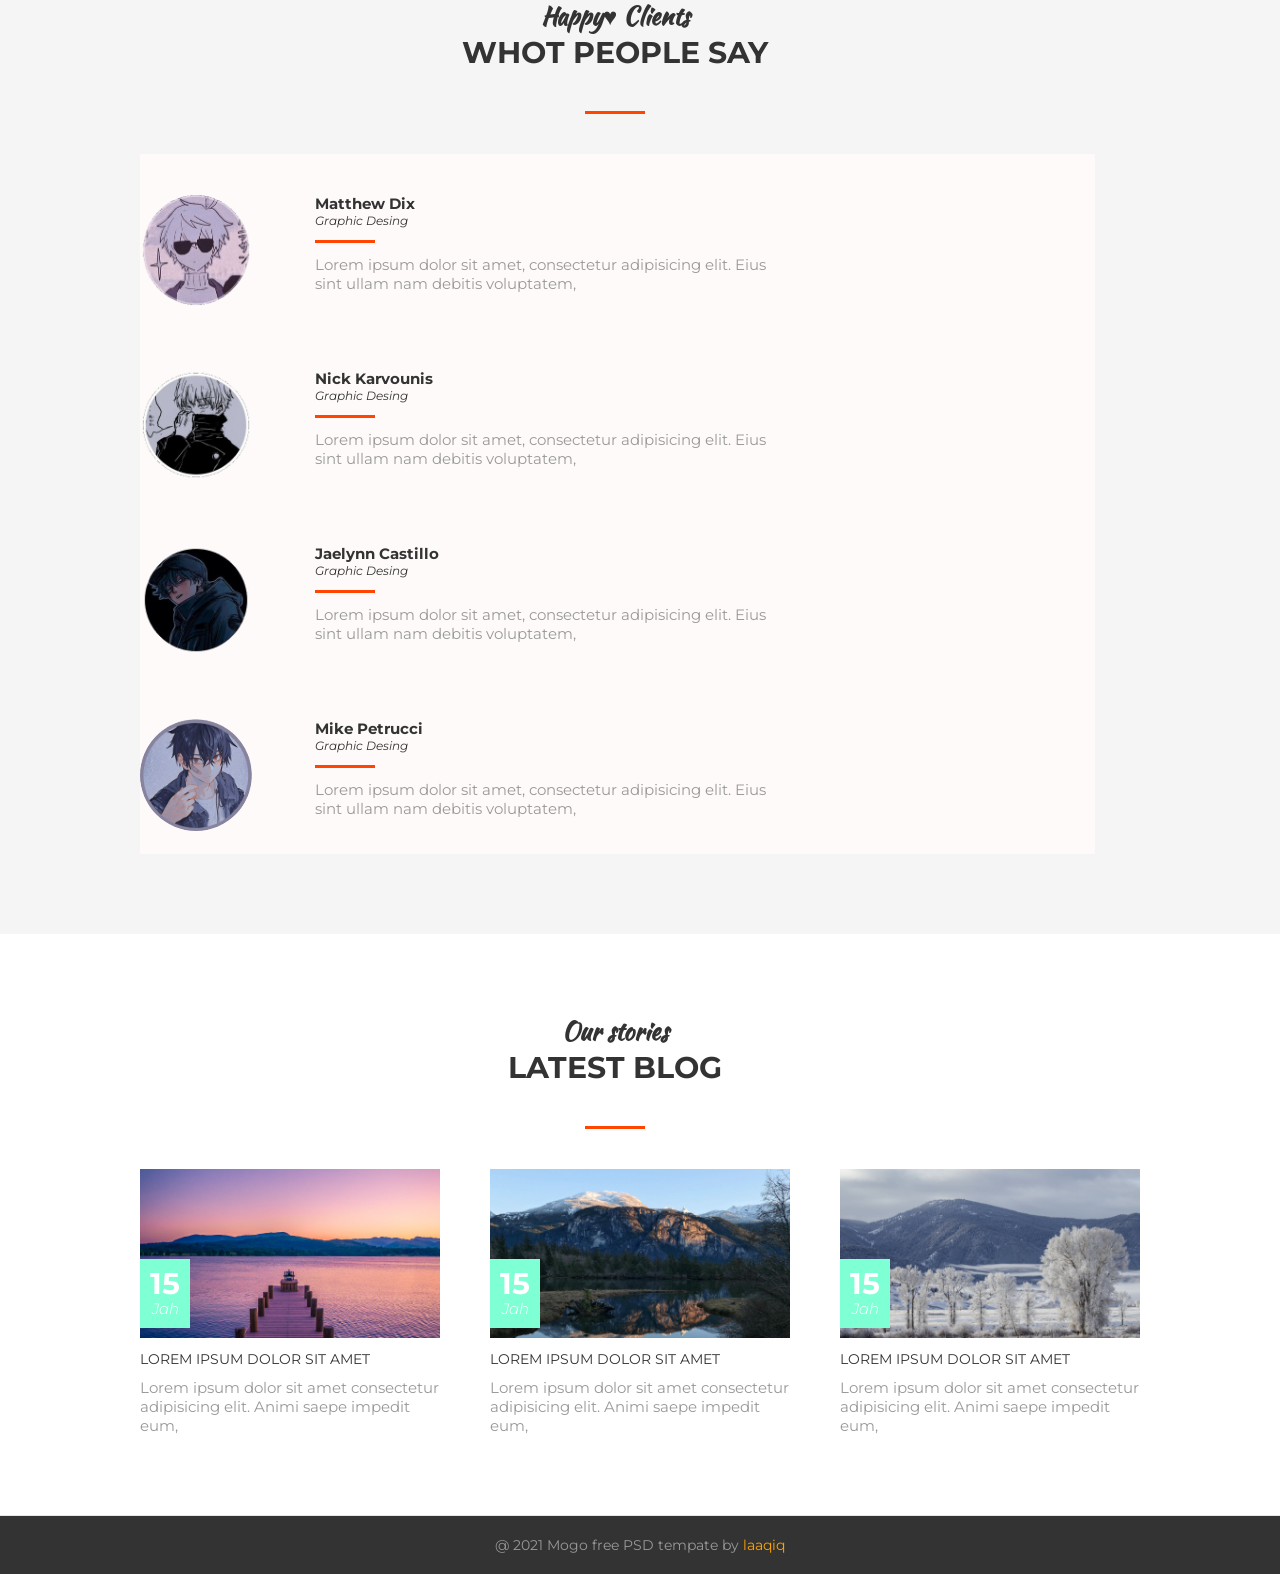
==== commit 7f41939d: "Add files via upload" ====
--- a/new/index.html
+++ b/new/index.html
@@ -3,6 +3,9 @@
 
 <head>
     <meta charset="UTF-8">
+    <meta name="viewport" content="width=device-width, initial-scale=1"> 
+    <link rel="shortcut icon" href="images/icon/17.png" type="image/png">
+    <link rel="cononical" href="http://site.ua/page/">
     <link rel="stylesheet" href="css/style.css">
     <link rel="preconnect" href="https://fonts.gstatic.com">
     <link rel="preconnect" href="https://fonts.gstatic.com">
@@ -393,14 +396,14 @@
             </div>
                 <div class="works_col">
                     <div class="works_item">    
-                        <img class="works_image" src="images/about/13.jpg" width="500px" height="300px" alt="">
+                        <img class="works_image" src="images/about/13.jpg" width="287px" height="300px" alt="">
                         <div class="works_info">
                             <div class="warks_title"> <b>creatively designet </b> </div>
                             <div class="works_text"><b> Lorem ipsum dolor sit </b></div>
                         </div>
                 </div>
                 <div class="works_item">
-                    <img class="works_image" src="images/about/14.jpg" width="500px" height="300px" alt="">
+                    <img class="works_image" src="images/about/14.jpg" width="287px" height="300px" alt="">
                         <div class="works_info">
                             <div class="warks_title"> <b>creatively designet </b></div>
                             <div class="works_text"> <b> Lorem ipsum dolor sit </b> </div>
@@ -468,6 +471,94 @@
 </section>
 
 
+<section class="section">
+    <div class="container">
+        
+        <div class="section_header">
+            <h3 class="section_suptitle" >Our stories</h3>
+            <h2 class="section_title">Latest blog</h2>
+        </div>
+
+            <div class="blog">
+                <div class="blog_item">
+
+                        <div class="blog_header">
+                            <a href="#">
+                                <img class="blog_photo" width="400px" height="250px" src="images/about/15.jpg" alt="">
+                            </a>
+
+                            <div class="blog_date">
+                                <div class="blog_date-day"> <b> 15 </b> </div>Jah
+                            </div>
+                        </div>
+        
+                        <div class="blog_content"> 
+                            <div class="blog_title">
+                                <a href="#"> lorem ipsum dolor sit amet </a>
+                            </div>
+                            
+                            <div class="blog_text"> Lorem ipsum dolor sit amet consectetur adipisicing elit. Animi saepe impedit eum,
+                            </div>
+                        </div>
+        
+                    </div>
+
+                    <div class="blog_item">
+
+                        <div class="blog_header">
+                            <a href="#">
+                                <img class="blog_photo" width="400px" height="250px" src="images/about/16.jpg" alt="">
+                            </a>
+
+                            <div class="blog_date">
+                                <div class="blog_date-day"> <b> 15 </b> </div>Jah
+                            </div>
+                        </div>
+        
+                        <div class="blog_content"> 
+                            <div class="blog_title">
+                                <a href="#"> lorem ipsum dolor sit amet </a>
+                            </div>
+                            
+                            <div class="blog_text"> Lorem ipsum dolor sit amet consectetur adipisicing elit. Animi saepe impedit eum,
+                            </div>
+                        </div>
+        
+                    </div>
+
+                    <div class="blog_item">
+
+                            <div class="blog_header">
+                                <a href="#">
+                                    <img class="blog_photo" width="400px" height="250px" src="images/about/17.jpg" alt="">
+                                </a>
+
+                                <div class="blog_date">
+                                    <div class="blog_date-day"> <b> 15 </b> </div>Jah
+                                </div>
+                            </div>
+            
+                            <div class="blog_content"> 
+                                <div class="blog_title">
+                                    <a href="#"> lorem ipsum dolor sit amet </a>
+                                </div>
+                                
+                                <div class="blog_text"> Lorem ipsum dolor sit amet consectetur adipisicing elit. Animi saepe impedit eum,
+                                </div>
+                            </div>
+        
+                    </div>
+
+            </div>
+    </div>
+</section>
+
+<div class="copyright"> @ 2021 Mogo free PSD tempate by 
+    <span>laaqiq
+        
+    </span>
+</div>
+
 </body>
 
 </html>
--- a/new/css/style.css
+++ b/new/css/style.css
@@ -51,6 +51,8 @@
     justify-content: center;
     width: 100%;
     height: 100vh;
+    min-height: 1000px;
+    position: relative;
     background: url(../images/intro.jpg) center no-repeat;
     -webkit-beckgraund-size: cover;
     background-size: cover;
@@ -600,7 +602,7 @@
     margin-top: 5px;
     width: 955px;
     height: 700px;
-    background-color:pink;
+    background-color:snow;
 }
 
 .clients_item{
@@ -611,8 +613,8 @@
 }
 
 .clients_photo{
-    width: 110px;
-    height: 110px;
+    width: 112px;
+    height: 112px;
 
     border-radius: 50%;
     position: absolute;
@@ -650,34 +652,127 @@
 
     background-color: orangered;
 }
-
-
-
-
-
-
-
-
-
-
-
-
-
-
-
-
-
-
-
-
-
-
-
-
-
-
-
-
-
-
-
+ 
+    /* BLOG */
+.blog{
+    display: flex;
+    justify-content: space-between;
+}
+.blog_item{
+    width: 30%;
+
+}
+.blog_header{
+    position: relative;
+    margin-bottom: 12px;
+}
+.blog_photo{
+    display: block;
+    max-width: 100%;
+    height: auto;
+}
+.blog_date{
+    padding: 10px;
+    background-color: aquamarine;
+    
+    
+    font-style: italic;
+    font-size: 15px;
+    color: #fff;
+    font-weight: 300;
+    text-align: center;
+
+    position: absolute;
+    bottom: 10px;
+    left: - 10px;
+    z-index: 1;
+}
+.blog_date-day{
+    font-size: 30px;
+    line-height: 1;
+    font-weight: 700;
+    font-style: normal;
+}
+.blog_title{
+    margin-bottom: 10px;
+    font-size: 14px;
+    color: #333;
+    text-transform: uppercase;
+
+}
+.blog_title a {
+    color: inherit;
+    text-decoration: none;
+}
+.blog_title a:hover{
+    text-decoration: underline;
+}
+
+.blog_text {
+    font-size: 15px;
+    color: #999;
+
+}
+.blog_footer {
+    padding-top: 14px;
+    border-top: 1px solid #e5e5e5;
+
+    font-size: 15px;
+    font-weight: 300;
+    font-style: italic;
+    color: #999;
+}
+.blog-stat_item {
+display: inline-block;
+vertical-align: top;
+margin-right: 10px;
+
+}
+    /* Copyright */
+
+.copyright{
+    padding:20px 0;
+
+    border-top: 1px solid #e5e5e5;
+
+    font-size: 14px;
+    color:#999;
+    text-align: center;
+    background-color: #333;
+
+
+}
+
+.copyright span {
+    color: orange;
+}
+
+
+
+
+
+
+
+
+
+
+
+
+
+
+
+
+
+
+
+
+
+
+
+
+
+
+
+
+
+
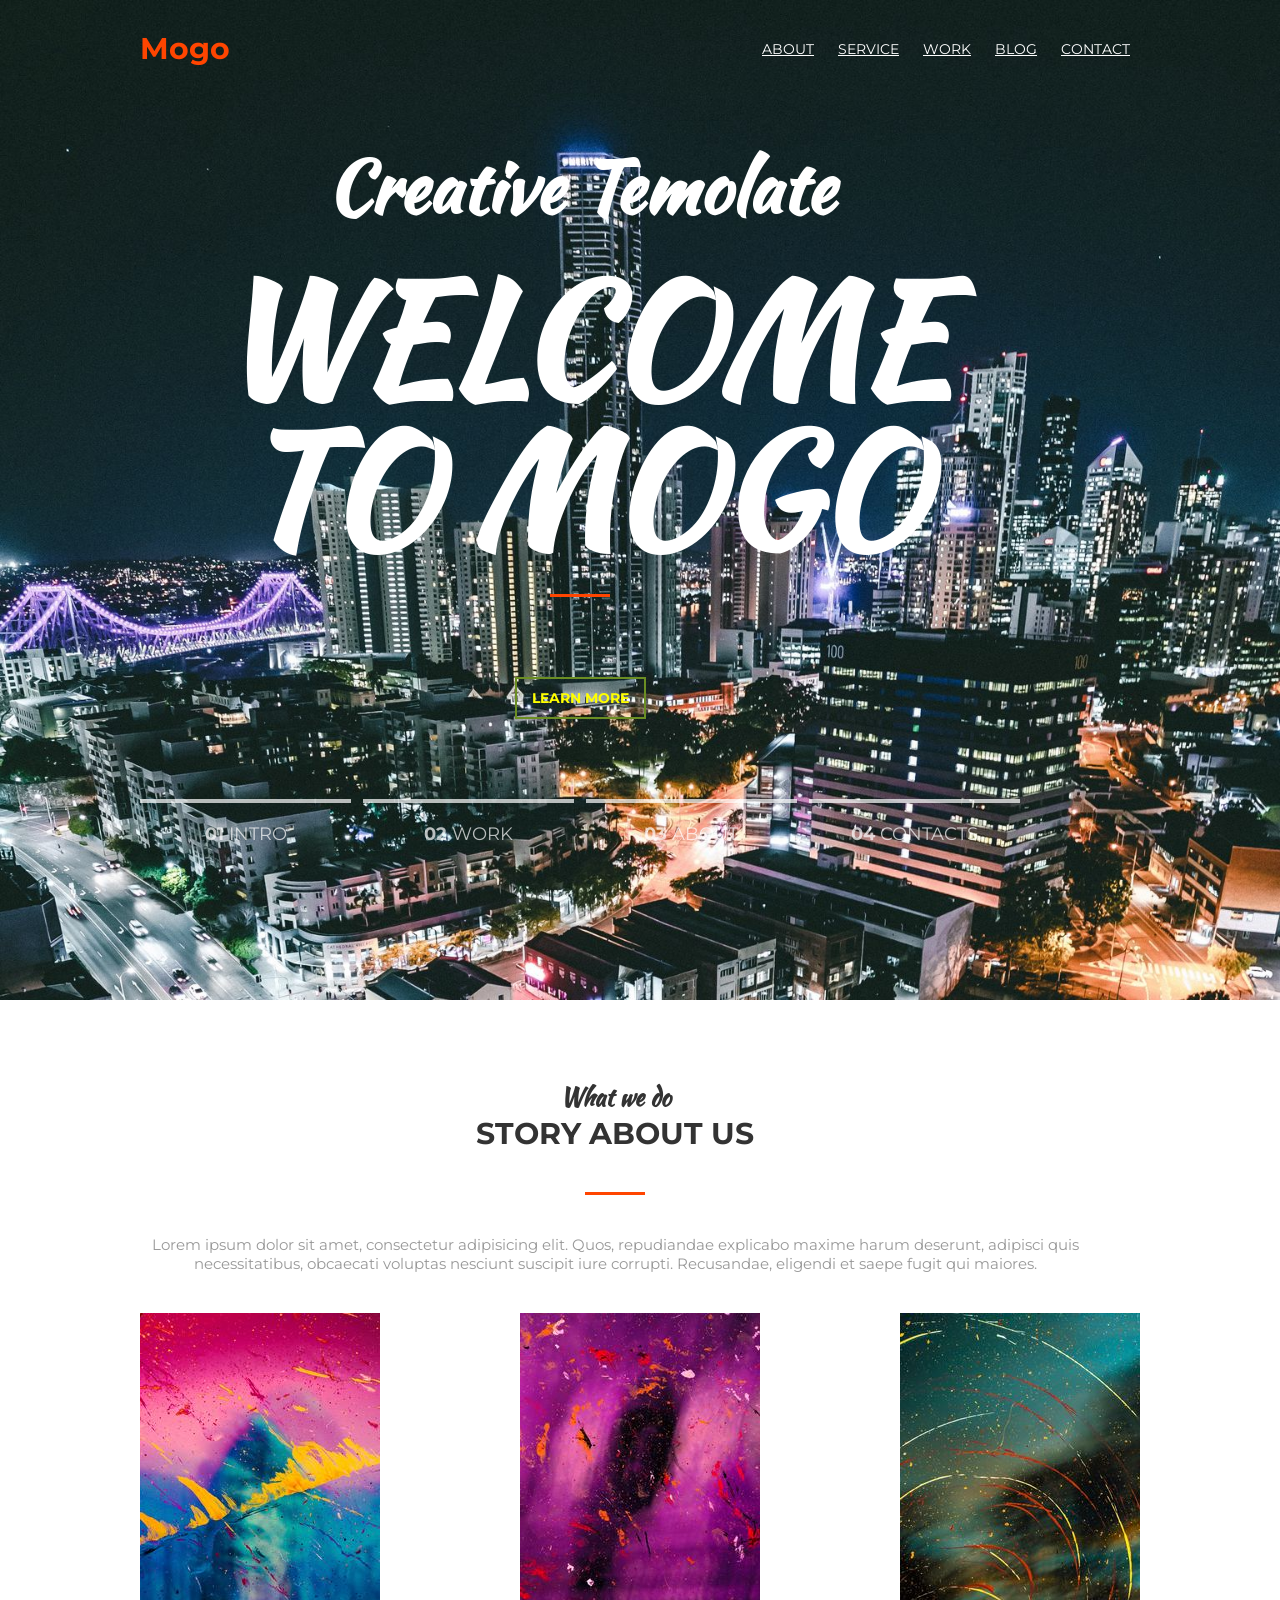
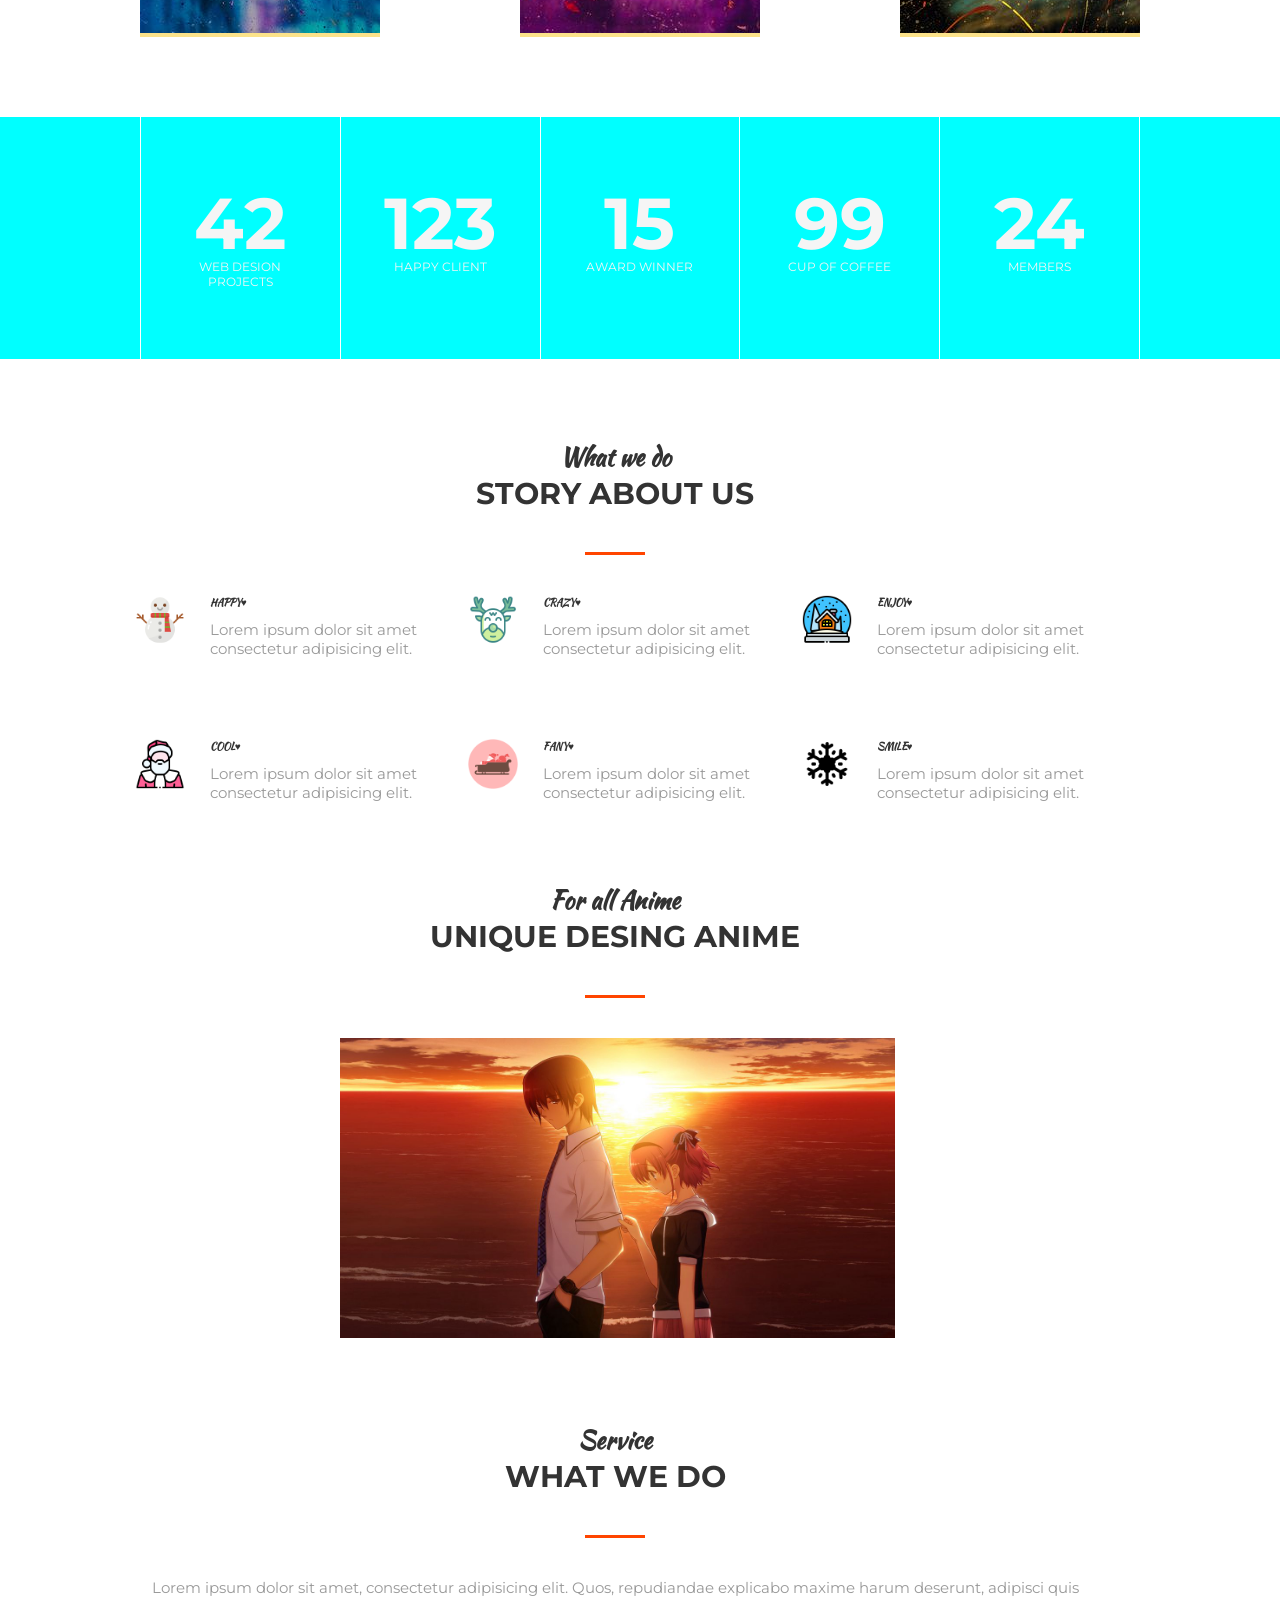
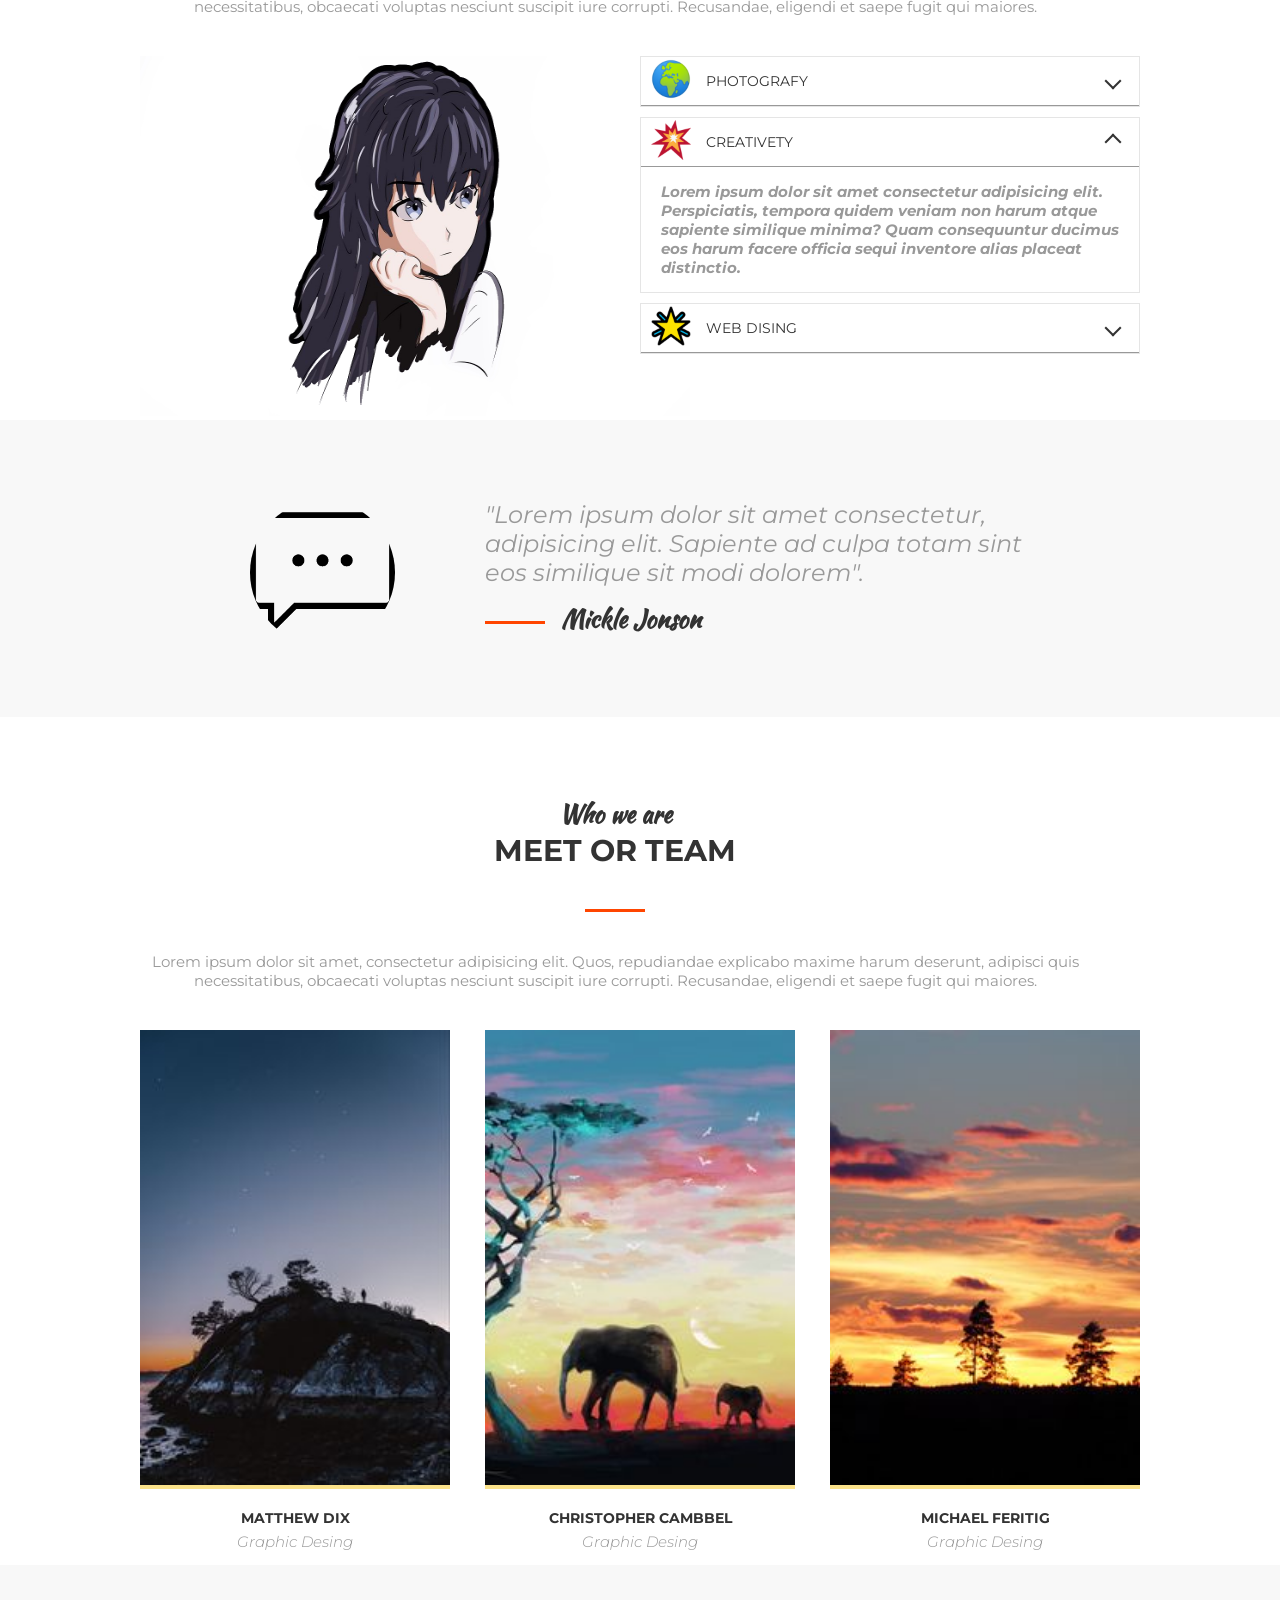
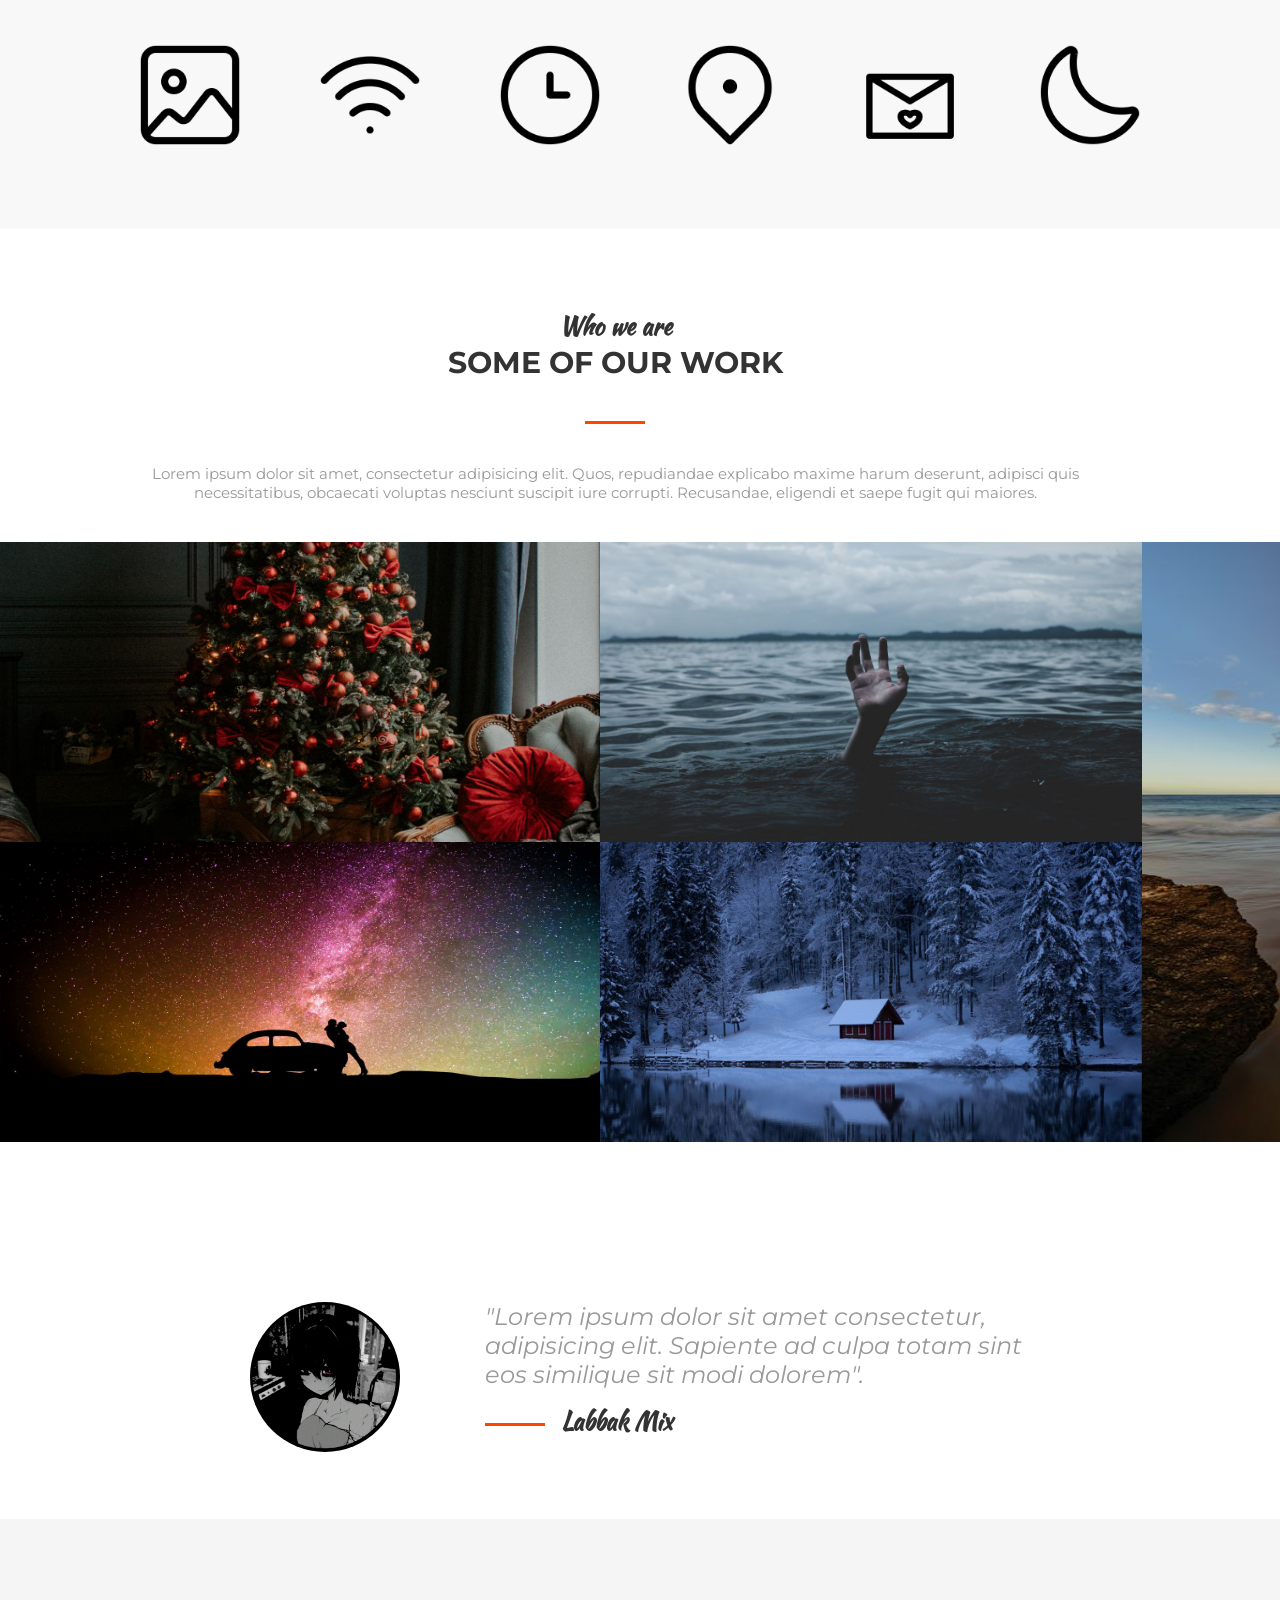
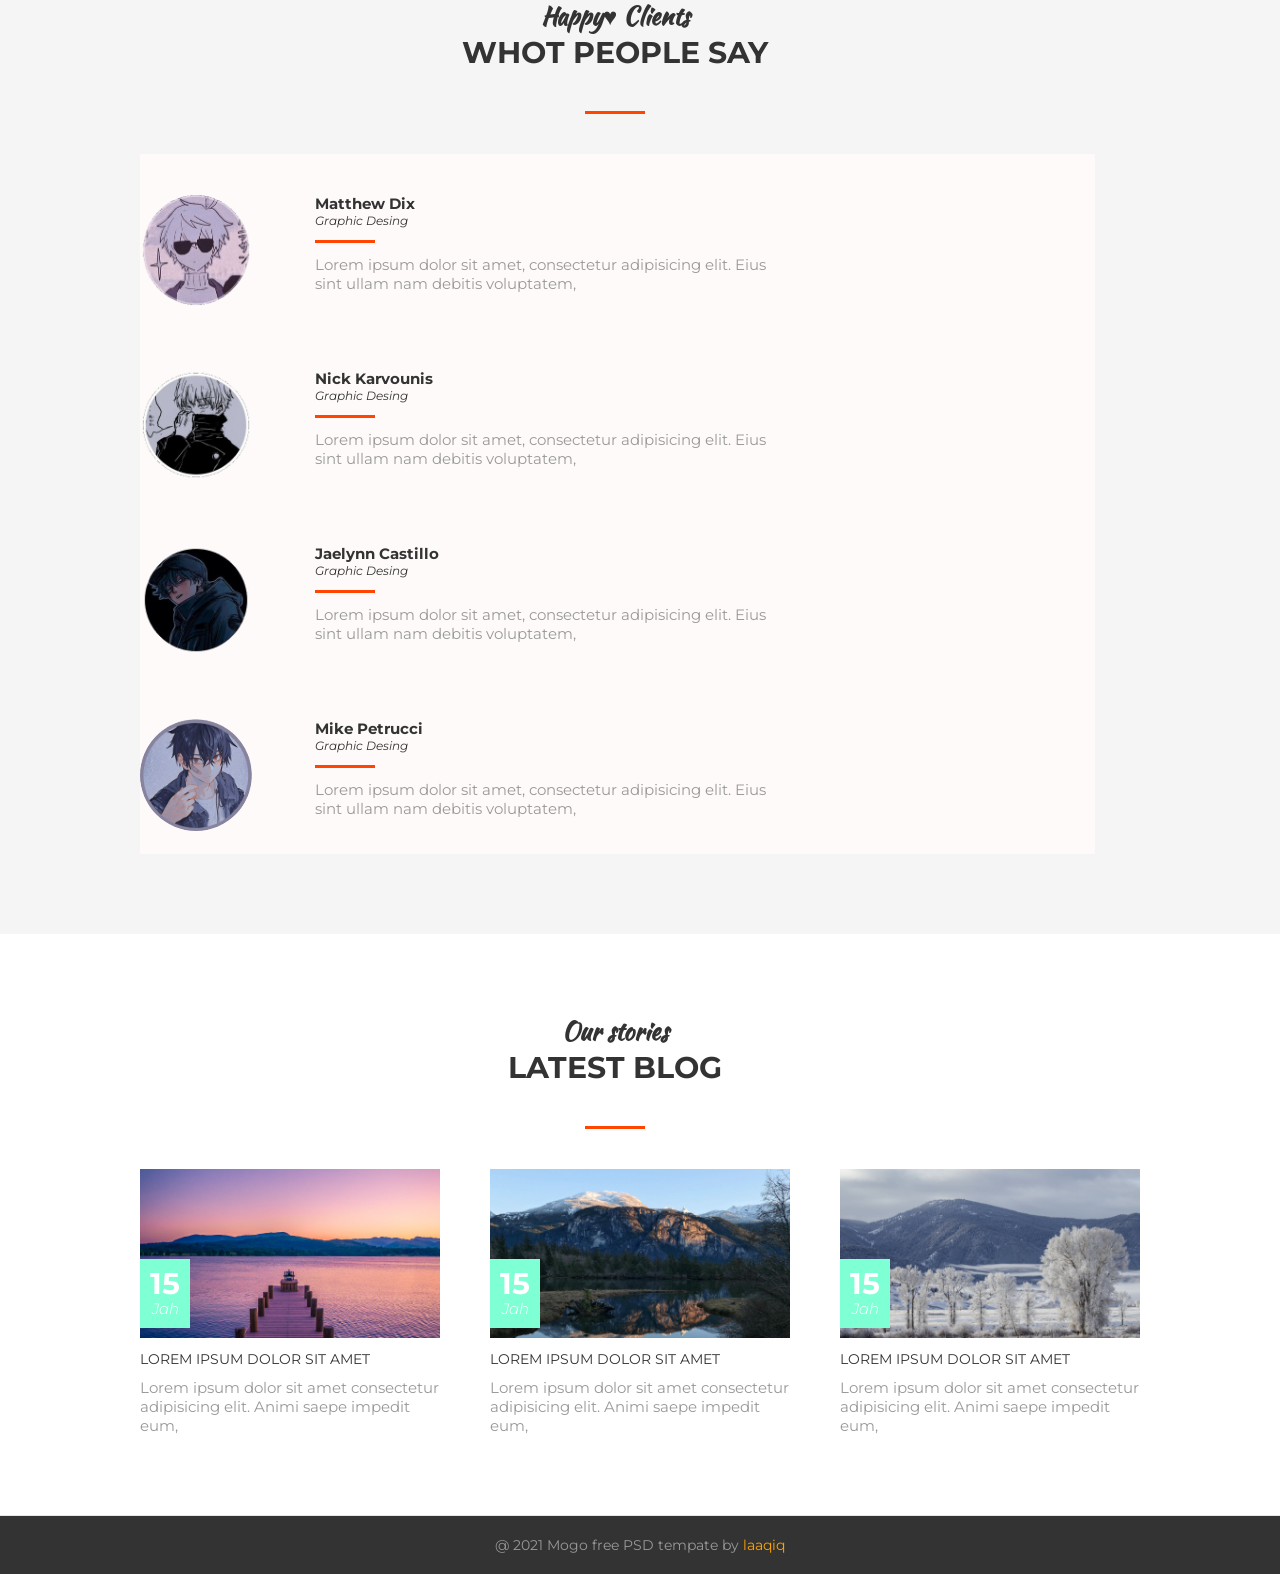
==== commit ade04008: "Add files via upload" ====
--- a/new/index.html
+++ b/new/index.html
@@ -25,7 +25,7 @@
             <nav class="nav">
                 <a class="nav_linck" href="#about">About</a>
                 <a class="nav_linck" href="#service">Service</a>
-                <a class="nav_linck" href="#word">Word</a>
+                <a class="nav_linck" href="#work">Work</a>
                 <a class="nav_linck" href="#blog">Blog</a>
                 <a class="nav_linck" href="#contact">Contact</a>
             </nav>
@@ -252,7 +252,7 @@
     <section class="section">
         <div class="container">
             <div class="section_header">
-                <h3 class="section_suptitle" id="word">Who we are</h3>
+                <h3 class="section_suptitle">Who we are</h3>
                 <h2 class="section_title">Meet or team</h2>
                 <div class="section_text">
                     <p>Lorem ipsum dolor sit amet, consectetur adipisicing elit. Quos, repudiandae explicabo maxime harum deserunt, adipisci quis necessitatibus, obcaecati voluptas nesciunt suscipit iure corrupti. Recusandae, eligendi et saepe fugit qui
@@ -340,8 +340,8 @@
     <section class="section">
         <div class="container">
             <div class="section_header">
-                <h3 class="section_suptitle" id="blog">Who we are</h3>
-                <h2 class="section_title">Some of our work</h2>
+                <h3 class="section_suptitle" id="work">Who we are</h3>
+                <h2 class="section_title" >Some of our work</h2>
                 <div class="section_text">
                     <p>Lorem ipsum dolor sit amet, consectetur adipisicing elit. Quos, repudiandae explicabo maxime harum deserunt, adipisci quis necessitatibus, obcaecati voluptas nesciunt suscipit iure corrupti. Recusandae, eligendi et saepe fugit qui
                         maiores.
@@ -476,7 +476,7 @@
         
         <div class="section_header">
             <h3 class="section_suptitle" >Our stories</h3>
-            <h2 class="section_title">Latest blog</h2>
+            <h2 class="section_title" id="blog">Latest blog</h2>
         </div>
 
             <div class="blog">
